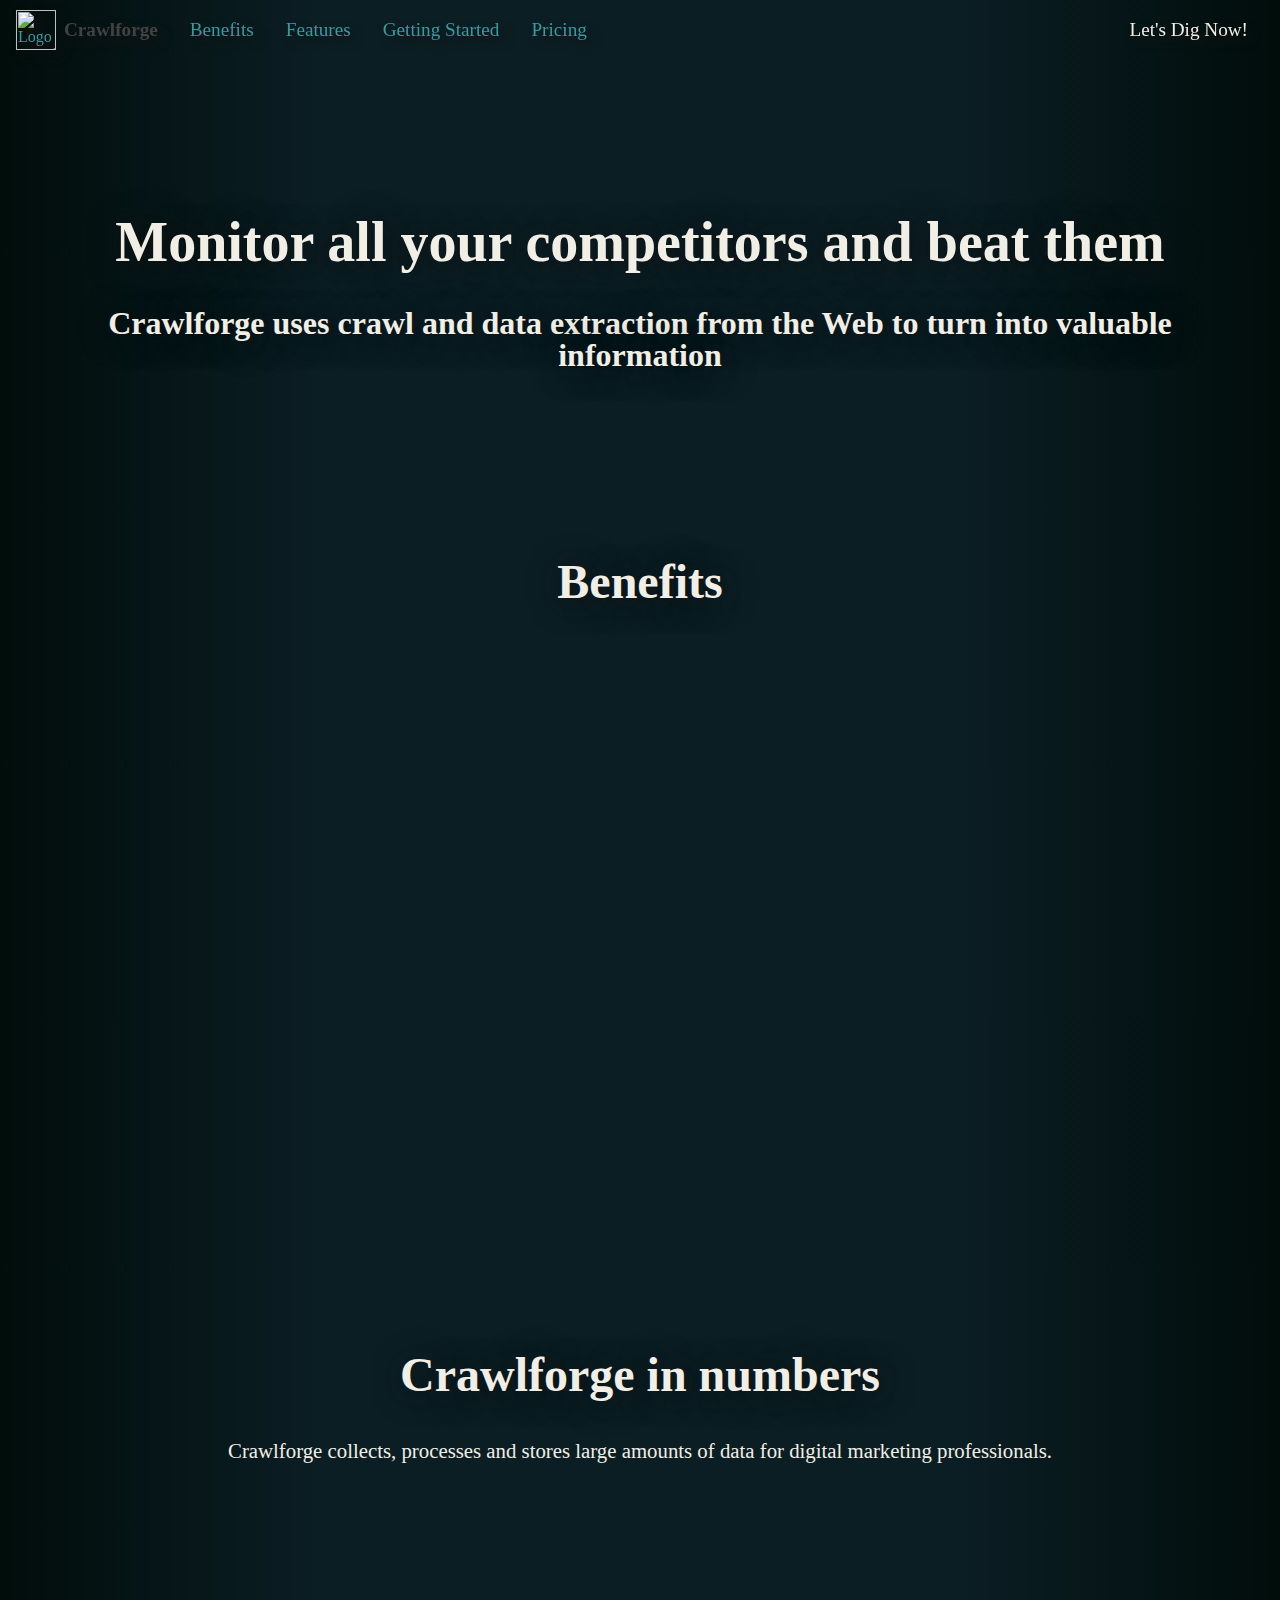
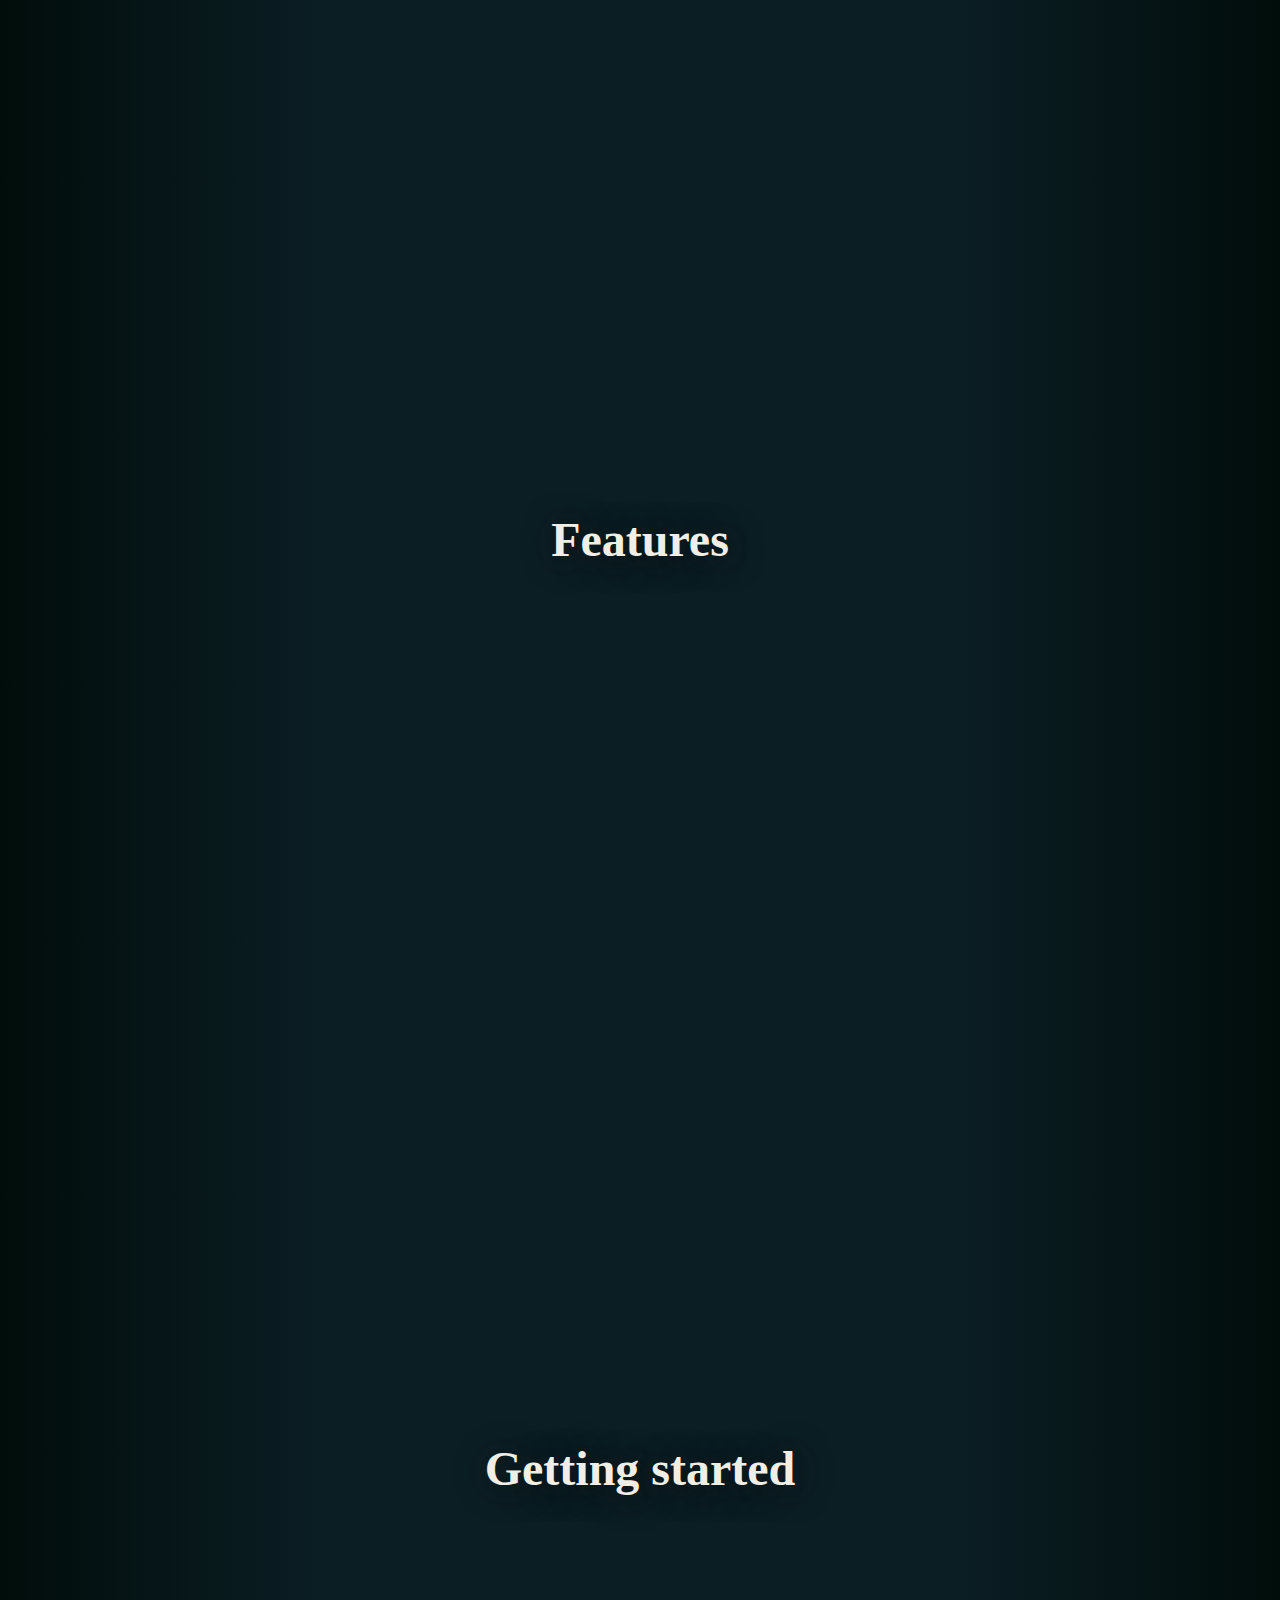
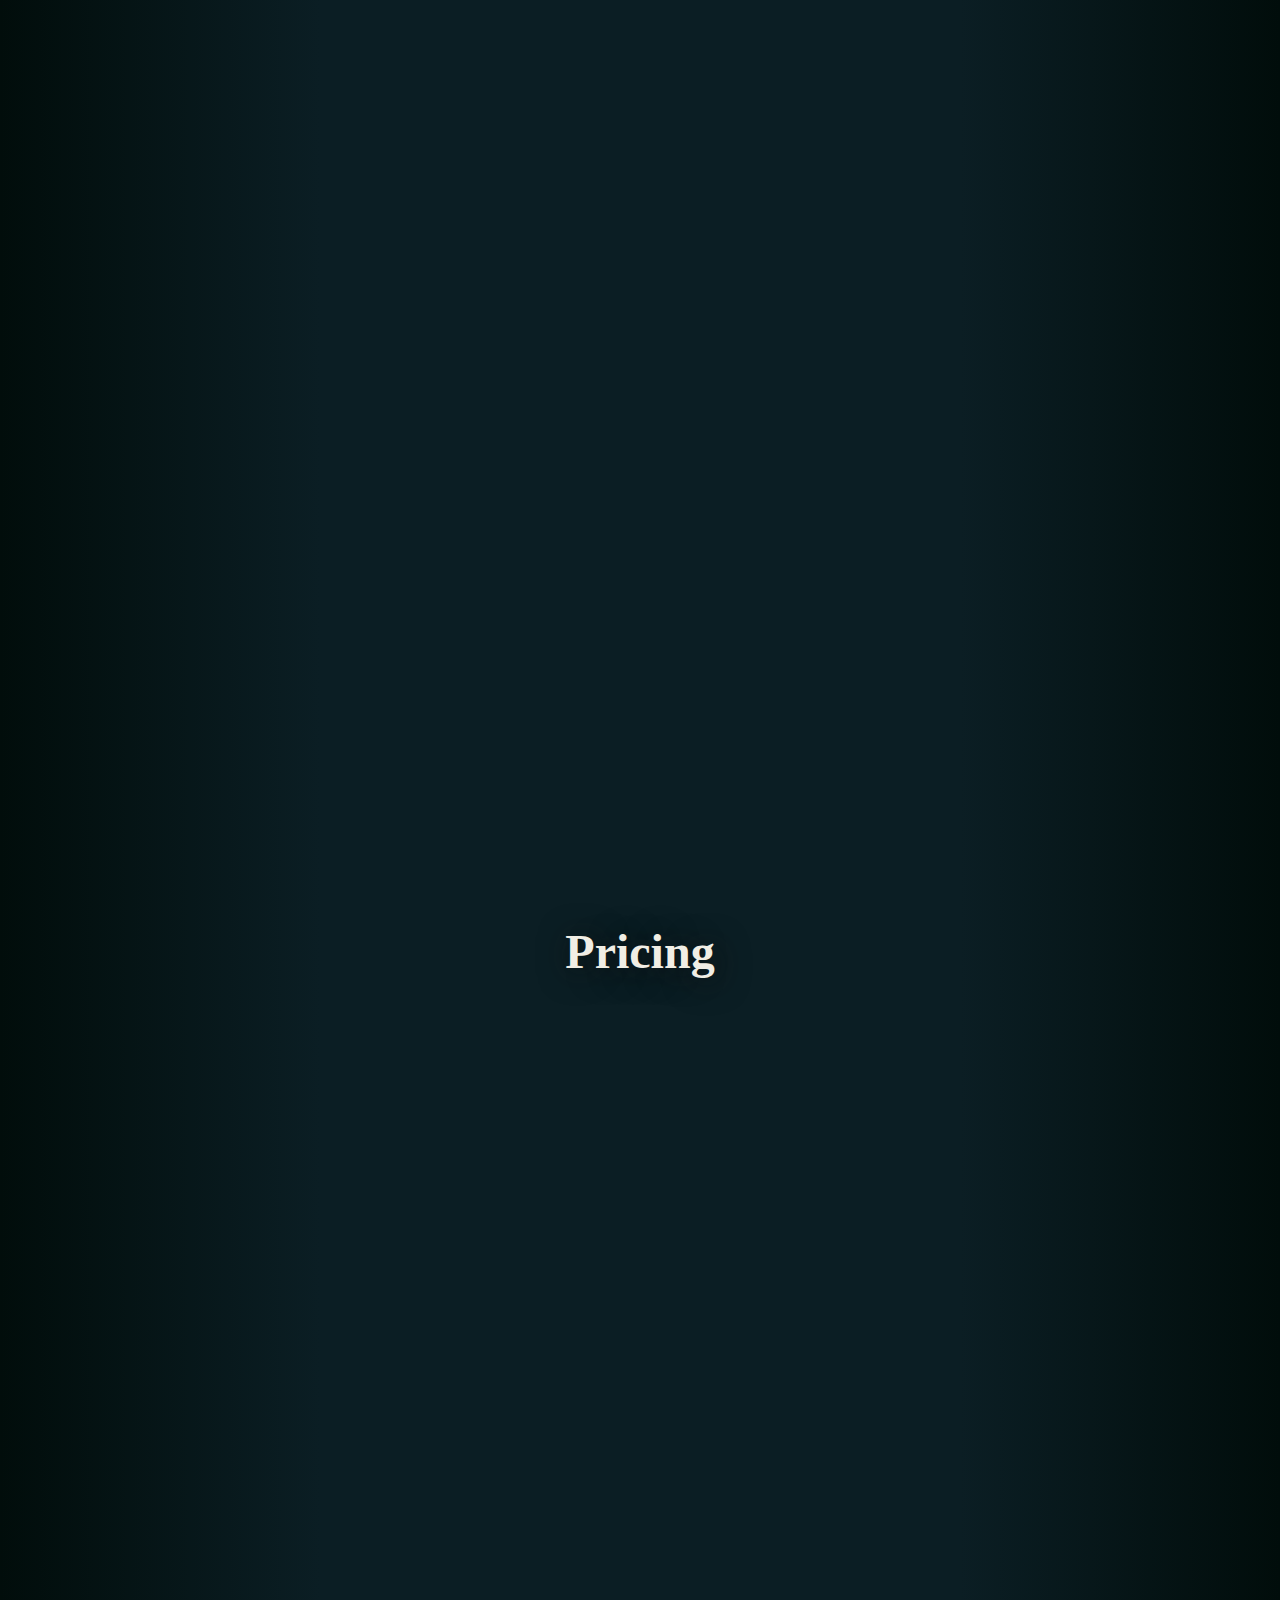
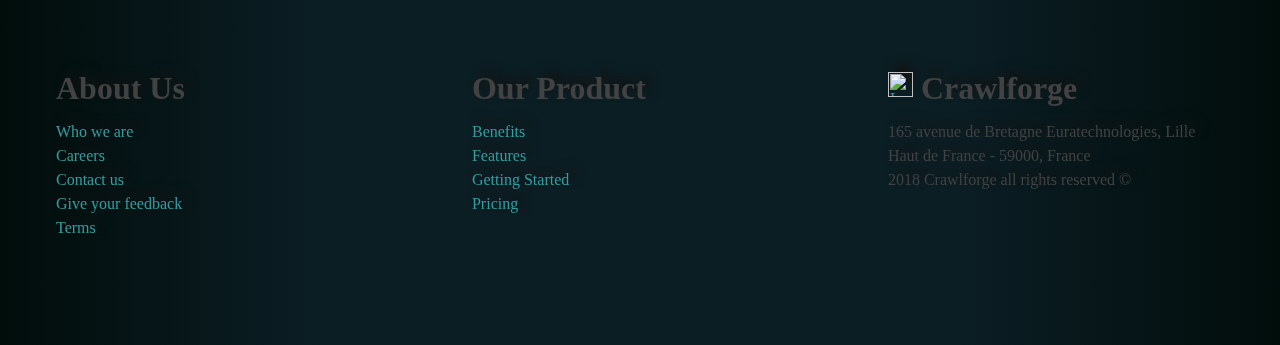
==== index.html @ fc3efccc "feat: numbers" ====
<html lang="en">

<head>
    <title>Crawlforge</title>
    <link rel="stylesheet" href="https://cdnjs.cloudflare.com/ajax/libs/normalize/7.0.0/normalize.min.css">
    <link rel="stylesheet" href="/main.css">
    <link rel="shortcut icon" type="image/x-icon" href="">
    <meta name="viewport" content="initial-scale=1.0, width=device-width">
    <link rel="shortcut icon" type="image/x-icon" href="/images/favicon.ico">
    <link rel="stylesheet" href="https://athenawebassetsprod.azureedge.net/675c36285f16cd90f41699dd7fed9160/css/font-latin.css">
</head>

<body>
    <div class="navbar">
        <div class="navbar-content">
            <a class="navbar-element" href="/">
                <img class="icon" src="/images/logo.svg" alt="Logo Crawlforge">
            </a>
            <a class="navbar-element company" href="/">Crawlforge</a>
            <a class="navbar-element link" href="#benefits">Benefits</a>
            <a class="navbar-element link" href="#features">Features</a>
            <a class="navbar-element link" href="#getting-started">Getting Started</a>
            <a class="navbar-element link" href="#pricing">Pricing</a>
            <a class="navbar-element navbar-right button" href="/">
                Let's Dig Now!
            </a>
        </div>
    </div>

    <div class="header">
        <div class="content align-center">
            <h1>Monitor all your competitors and beat them</h1>
            <h3>Crawlforge uses crawl and data extraction from the Web to turn into valuable information</h3>
        </div>
    </div>

    <div class="background">
        <div id="benefits" class="separation1"></div>
        <div class="content align-center">
            <h2>Benefits</h2>
        </div>
        <div class="grid">
            <div class="column">
                <div class="note note1">
                    <div class="align-center">
                        <img class="icon" src="/images/tools.svg" alt="tools">
                        <div class="section">
                            <h3>Extract important data</h3>
                        </div>
                    </div>
                    <div class="separation"></div>
                    <p>
                        Get stocks, prices, promotions, number of photos per item, number of characters of a product sheets, customer reviews...
                        Our technology and infrastructure allow us to visit the largest marketplaces and the biggest ecommerce
                        sites.
                    </p>
                </div>
            </div>
            <div class="column">
                <div class="note note2">
                    <div class="section align-center">
                        <img class="icon" src="/images/cart.svg" alt="cart">
                        <h3>Monitor day after day</h3>
                    </div>
                    <div class="separation"></div>
                    <p>
                        You can monitor multiple sites of your competitors at once and get all the valuables parameters day after day. We send you
                        a weekly report. We can set up a custom dashboard so that you can visualize the information efficiently
                        and alerts.
                    </p>
                </div>
            </div>
            <div class="column">
                <div class="note note3">
                    <div class="align-center">
                        <img class="icon" src="/images/gems.svg" alt="gems">
                        <div class="section">
                            <h3>Beat your competitors</h3>
                        </div>
                    </div>
                    <div class="separation"></div>
                    <p>
                        Discover the products that are currently selling in your market. Thanks to Crawlforge you analyze the digital strategy of
                        your competitors and are able to make the best decisions for your business.
                    </p>
                </div>
            </div>
        </div>
    </div>

    <div class="background">
        <div id="getting-started" class="separation1"></div>
        <div class="content align-center">
            <h2>Crawlforge in numbers</h2>
            <p>Crawlforge collects, processes and stores large amounts of data for digital marketing professionals.</p>
        </div>
        <div class="content">
            <div class="note big-note2">
                <div class="separation"></div>
                <div class="big-note">
                    <div class="section">
                        <div class="grid">
                            <div class="column">
                                <div class="content">
                                    <h3>Every day we crawl</h3>
                                    <p>20 million web pages</p>
                                </div>
                            </div>
                            <div class="column">
                                <div class="content">
                                    <h3>Our index size</h3>
                                    <p>6 billion known links</p>
                                    <p>20 thausand root domains</p>
                                    <p>2 billion known URLs</p>
                                </div>
                            </div>
                            <div class="column">
                                <div class="content">
                                    <h3>Powered by</h3>
                                    <p>600 tetabytes of storage</p>
                                    <p>4 000 CPU cores</p>
                                </div>
                            </div>
                        </div>
                    </div>
                </div>
                <div class="separation"></div>
            </div>
        </div>
    </div>

    <div class="background background2">
        <div id="features" class="separation1"></div>
        <div class="content align-center">
            <h2>Features</h2>
        </div>
        <div class="content">
            <div class="note big-note1">
                <div class="separation"></div>
                <div class="big-note">
                    <div class="section">
                        <h3>Crawling automation</h3>
                        <p>
                            m non oderit? Cum duobus ducibus de imperio in Italia est decertatum, Pyrrho et Hannibale; ab altero propter probitatem eius
                            non nimis alienos animos habemus, alterum propter crudelitatem semper haec civitas oderit.
                        </p>
                    </div>
                    <div class="section">
                        <h3>Marketplaces and major e-commerce sites</h3>
                        <p>
                            m non oderit? Cum duobus ducibus de imperio in Italia est decertatum, Pyrrho et Hannibale; ab altero propter probitatem eius
                            non nimis alienos animos habemus, alterum propter crudelitatem semper haec civitas oderit.
                        </p>
                    </div>
                    <div class="section">
                        <h3>Weekly report with all daily changes</h3>
                        <p>
                            m non oderit? Cum duobus ducibus de imperio in Italia est decertatum, Pyrrho et Hannibale; ab altero propter probitatem eius
                            non nimis alienos animos habemus, alterum propter crudelitatem semper haec civitas oderit.
                        </p>
                    </div>
                </div>
                <div class="separation"></div>
            </div>
        </div>
    </div>

    <div class="background">
        <div id="getting-started" class="separation1"></div>
        <div class="content align-center">
            <h2>Getting started</h2>
        </div>
        <div class="content">
            <div class="note big-note2">
                <div class="separation"></div>
                <div class="big-note">
                    <div class="section">
                        <h3>1. Give us the websites you want to monitor</h3>
                        <p>
                            m non oderit? Cum duobus ducibus de imperio in Italia est decertatum, Pyrrho et Hannibale; ab altero propter probitatem eius
                            non nimis alienos animos habemus, alterum propter crudelitatem semper haec civitas oderit.
                        </p>
                    </div>
                    <div class="section">
                        <h3>2. We start the setting-up and extract the data</h3>
                        <p>
                            m non oderit? Cum duobus ducibus de imperio in Italia est decertatum, Pyrrho et Hannibale; ab altero propter probitatem eius
                            non nimis alienos animos habemus, alterum propter crudelitatem semper haec civitas oderit.
                        </p>
                    </div>
                    <div class="section">
                        <h3>3. Get the insights and the changes day by day</h3>
                        <p>
                            m non oderit? Cum duobus ducibus de imperio in Italia est decertatum, Pyrrho et Hannibale; ab altero propter probitatem eius
                            non nimis alienos animos habemus, alterum propter crudelitatem semper haec civitas oderit.
                        </p>
                    </div>
                    <div class="section">
                        <h3>4. Beat your competitors</h3>
                        <p>
                            m non oderit? Cum duobus ducibus de imperio in Italia est decertatum, Pyrrho et Hannibale; ab altero propter probitatem eius
                            non nimis alienos animos habemus, alterum propter crudelitatem semper haec civitas oderit.
                        </p>
                    </div>
                </div>
                <div class="separation"></div>
            </div>
        </div>
    </div>

    <div class="background background1">
        <div id="pricing" class="separation1"></div>
        <div class="content align-center">
            <h2>Pricing</h2>
        </div>
        <div class="content">
            <div class="note big-note3">
                <div class="separation"></div>
                <div class="big-note">
                    <div class="align-center">
                        <h3>Start at 500€ / month</h3>
                    </div>
                    <p>
                        m non oderit? Cum duobus ducibus de imperio in Italia est decertatum, Pyrrho et Hannibale; ab altero propter probitatem eius
                        non nimis alienos animos habemus, alterum propter crudelitatem semper haec civitas oderit.
                    </p>
                    <div class="align-center">
                        <a class="button">
                            <img class="icon" src="/images/horn.svg" alt="horn"> Contact us for a quote
                        </a>
                        <br></br>
                    </div>
                </div>
                <div class="separation"></div>
            </div>
        </div>
    </div>

    <div class="footer">
        <div class="separation"></div>
        <div class="footer-content grid">
            <div class="column">
                <ul>
                    <h3>About Us</h3>
                    <li>
                        <a class="link" href="/culture">Who we are</a>
                    </li>
                    <li>
                        <a class="link" href="/">Careers</a>
                    </li>
                    <li>
                        <a class="link" href="mailto:">Contact us</a>
                    </li>
                    <li>
                        <a class="link" href="/">Give your feedback</a>
                    </li>
                    <li>
                        <a class="link" href="/terms">Terms</a>
                    </li>
                </ul>
            </div>
            <div class="column">
                <ul>
                    <h3>Our Product</h3>
                    <li>
                        <a class="link" href="#benefits">Benefits</a>
                    </li>
                    <li>
                        <a class="link" href="#features">Features</a>
                    </li>
                    <li>
                        <a class="link" href="#getting-started">Getting Started</a>
                    </li>
                    <li>
                        <a class="link" href="#pricing">Pricing</a>
                    </li>
                </ul>
            </div>
            <div class="column">
                <ul>
                    <a class="display-flex" href="/">
                        <img class="icon" src="/images/logo.svg" alt="Logo Crawlforge">
                        <h3>Crawlforge</h3>
                    </a>
                    <li>
                        165 avenue de Bretagne Euratechnologies, Lille
                    </li>
                    <li>
                        Haut de France - 59000, France
                    </li>
                    <li>
                        2018 Crawlforge all rights reserved ©
                    </li>
                </ul>
            </div>
        </div>
        <div class="separation"></div>
    </div>
</body>

</html>
---- main.css ----
body {
    z-index: 0;
    padding: 0;
    margin: 0;
    width: 100%;
    background: #0b1e24 linear-gradient(90deg,#010d0b 0,#0b1e24 25%,#0b1e24 75%,#010d0b) repeat-y;
    color: #f1eee5;
}

h1 {
    font-weight: 900;
    font-size: 3.5rem;
    line-height: 3.5rem;
    text-shadow: 0.2rem 0.2rem 2rem #111;
}

h2 {
    font-weight: 800;
    font-size: 3rem;
    line-height: 3rem;
    text-shadow: 0.2rem 0.2rem 2rem #111;
}

h3 {
    font-weight: 700;
    font-size: 2rem;
    line-height: 2rem;
    margin: 0;
}

p {
    font-weight: 500;
    font-size: 1.3rem;
    line-height: 1.5rem;
}


a {
    color: #349da1;
    text-decoration: none;
    cursor: pointer;
    opacity: 1;
}

.link:focus,
.link:hover,
.link:active {
    text-decoration: underline;
    opacity: 0.6;
}

.icon {
    height: 60px;
    margin: 1rem auto;
    width: auto;
    vertical-align: middle;
}

.icon:focus,
.icon:hover,
.icon:active {
    opacity: 1;
    filter: drop-shadow(0.4rem 0.4rem 0.3rem #424242);
}

.align-center {
    text-align: center;
}

.display-flex {
    display: flex;
}


/* <--------------- Button ---------------> */
.button {
    text-align: center;
    padding: 0.5rem 1rem;
    color: #f1eee5;
    font-size: 1.2rem;
    background: url(/images/button.svg);
    background-size: 100% 100%;
}

.button:focus,
.button:hover,
.button:active {
    text-decoration: none;
    opacity: 0.6;
}


/* <--------------- Navbar ---------------> */
.navbar {
    position: fixed;
    top: 0;
    left: 0;
    right: 0;
    width: 100%;
    z-index: 100;
    background: url(/images/navbar.svg) repeat-x -1rem 0px/auto 100%;
    filter: drop-shadow(0.4rem 0.4rem 0.3rem #111);
}

.navbar .icon {
    height: 40px;
    margin: 5px auto;
}

.navbar-content {
    max-width: 1440px;
    margin: auto;
    padding: 0 1rem;
    display: flex;
    height: 60px;
}

.navbar-element {
    margin: auto 0;
}

.company {
    color: #424242;
    font-weight: 700;
    margin: 19px 0;
    padding: 0 0 0 0.5rem;
    font-size: 1.2rem;
}

.company:focus,
.company:hover,
.company:active {
    text-decoration: underline;
}

.navbar .link {
    margin: 19px 0;
    padding: 0 0 0 2rem;
    font-size: 1.2rem;
}

.navbar-right {
    margin: 11px 0 11px auto;
}

@media (max-width: 750px) {
    .navbar .link {
        display: none;
    }
}


/* <--------------- Content ---------------> */
.header {
    margin: 50px auto 0;
    padding: 110px 0 100px;
    background: url(/images/banner.svg);
    background-size: auto 100%;
    text-shadow: 0.2rem 0.2rem 2rem #111;
}

.background {
    margin: 0 auto;
    padding: 100px 0;
}

.background1 {
    background: url(/images/wood.svg);
    background-size: auto 100%;    
}

.background2 {
    background: url(/images/gears.svg);
    background-size: auto 100%;    
}

.background3 {
    background: url(/images/marble.svg);
    background-size: auto 100%;    
}

.content {
    margin: 0 auto;
    padding: 1rem;
    max-width: 70rem;
}

.section {
    padding: 1rem 0;
}


/* <--------------- Notes ---------------> */
.note {
    margin: 1rem;
    padding: 2rem 1rem 1rem;
    color: #424242;
    background-color: #f1eee5;
    mask-size: 100% 100%;
}

.note .note {
    background-color: transparent;
}

.note:focus,
.note:hover,
.note:active {
    background-color: #fff;
}

.note:focus .icon,
.note:hover .icon,
.note:active .icon {
    filter: drop-shadow(0.4rem 0.4rem 0.3rem #424242);
}

.note:focus .separation,
.note:hover .separation,
.note:active .separation {
    background-color: #349da1;
}

.note1 {
    -webkit-mask-image: url(/images/note1.svg);
    mask-image: url(/images/note1.svg);
}

.note2 {
    -webkit-mask-image: url(/images/note2.svg);
    mask-image: url(/images/note2.svg);
}

.note3 {
    -webkit-mask-image: url(/images/note3.svg);
    mask-image: url(/images/note3.svg);
}

.big-note1 {
    -webkit-mask-image: url(/images/big-note1.svg);
    mask-image: url(/images/big-note1.svg);
}

.big-note2 {
    -webkit-mask-image: url(/images/big-note2.svg);
    mask-image: url(/images/big-note2.svg);
}

.big-note3 {
    -webkit-mask-image: url(/images/big-note3.svg);
    mask-image: url(/images/big-note3.svg);
}

.note-title .icon {
    margin: 5px 10px 5px 0;
}

.content .note {
    margin: 0;
}

.separation {
    -webkit-mask-image: url(/images/pattern1.svg);
    mask-image: url(/images/pattern1.svg);
    background-color: #424242;
    height: 25px;
    width: 100%;
    margin: 1rem 0;
}

.separation1 {
    background: url(/images/separation1.svg) repeat-x 0 0/auto 100%;
    width: 100%;
    height: 30px;
    margin-top: -115px;
}

.big-note {
    margin: 1rem auto 0;
    max-width: 60rem;
}

.big-note .button {
    padding: 1.5rem;
}


/* <--------------- Grid ---------------> */
.grid {
    margin: 0 auto;
    max-width: 71rem;
    font-size: 0;
}

.column {
    display: inline-block;
    width: 33.33%;
    overflow: hidden;
    font-size: 1rem;
    vertical-align: text-top;
}

@media (max-width: 900px) { 
    .column {
        width: 100%;
    }
}


/* <--------------- Footer ---------------> */
.footer {
    width: 100%;
    background: url(/images/footer.svg) repeat-x -1rem 0px/auto 100%;
    color: #424242;
    padding: 2rem 0 1rem;
    margin-top: -15px;
    filter: drop-shadow(0.4rem -0.4rem 0.3rem #111);
}

.footer .separation {
    background-color: #424242;
}

.footer h3 {
    color: #424242;
    margin: 0 0 1rem 0;
}

.footer a h3:hover {
    text-decoration: underline;
}

.footer ul {
    margin: 1.5rem 1rem 1rem 0;
}

.footer li {
    list-style-type: none;
    line-height: 1.5rem;
}

.footer img {
    height: 25px;
    margin: 0 0.5rem 0 0;
}

.footer-content {
    max-width: 90rem;
    margin: 0 auto;
    padding: 1rem;
}
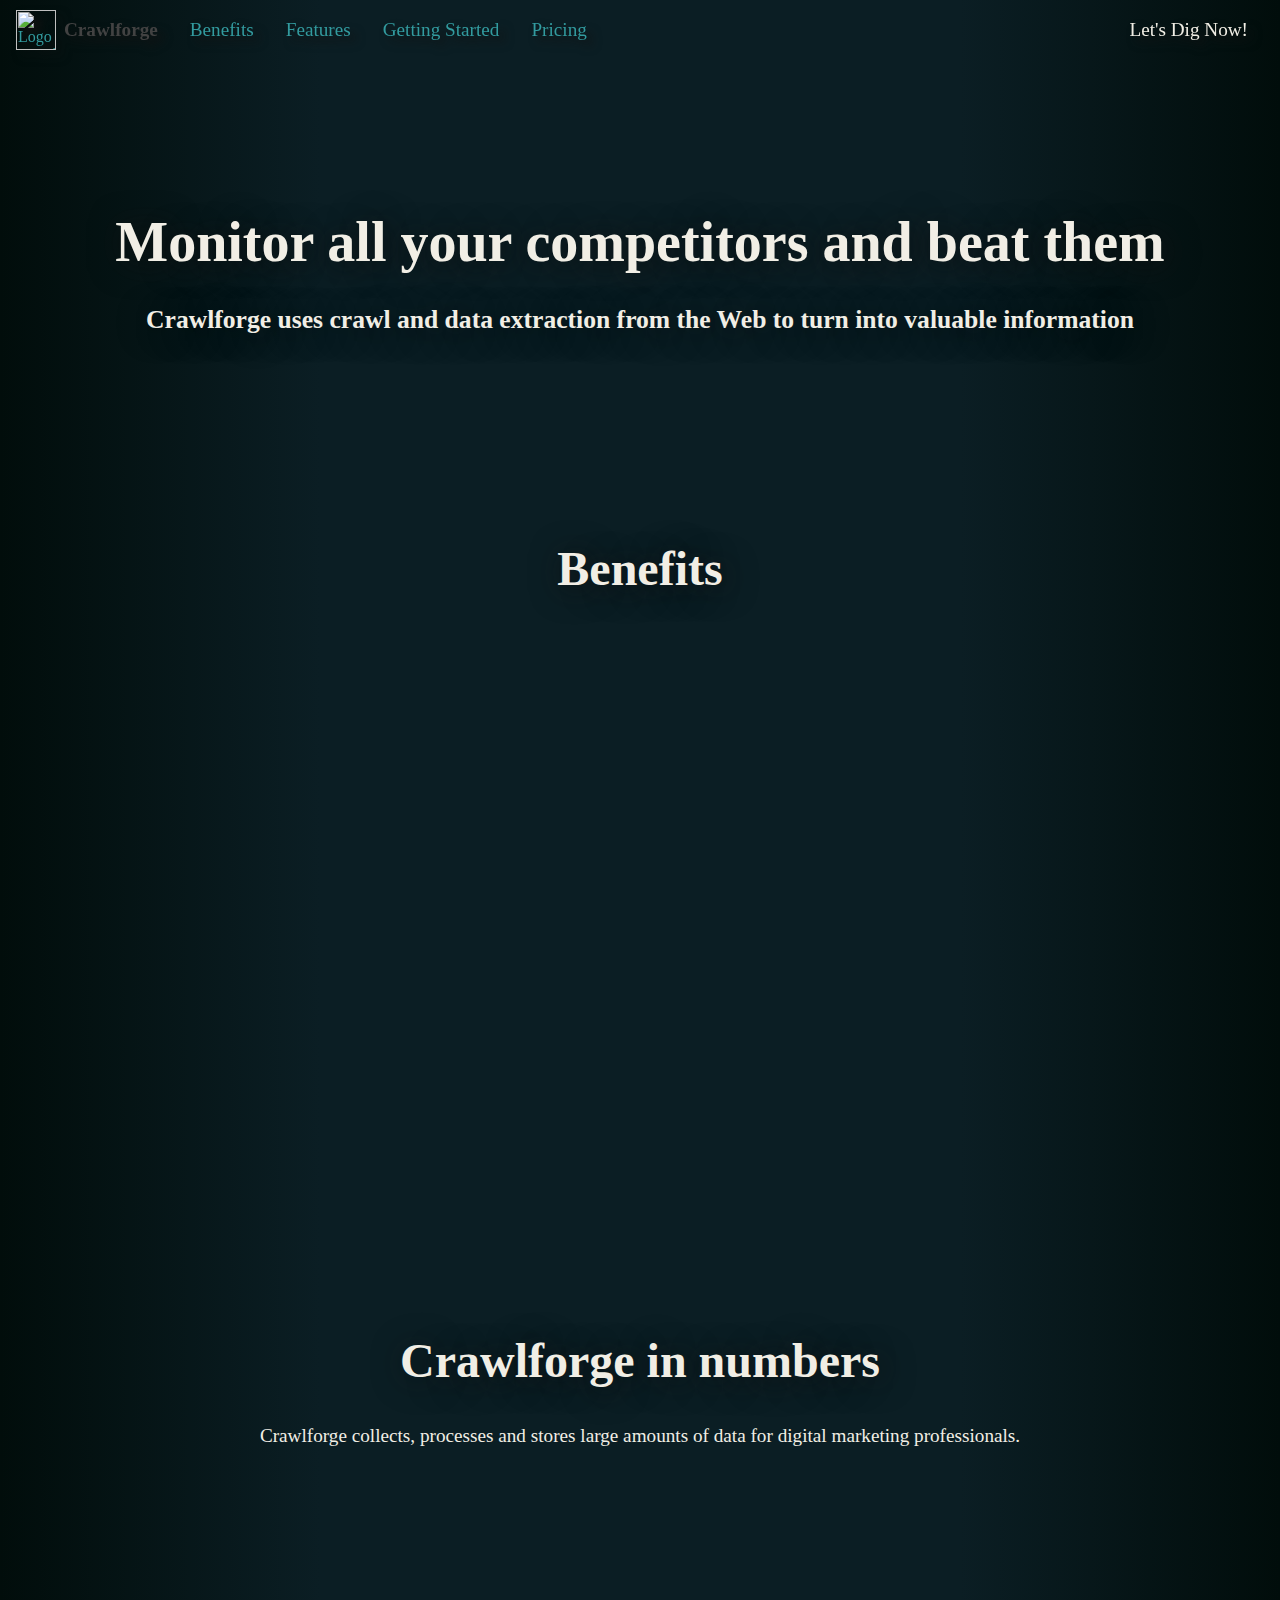
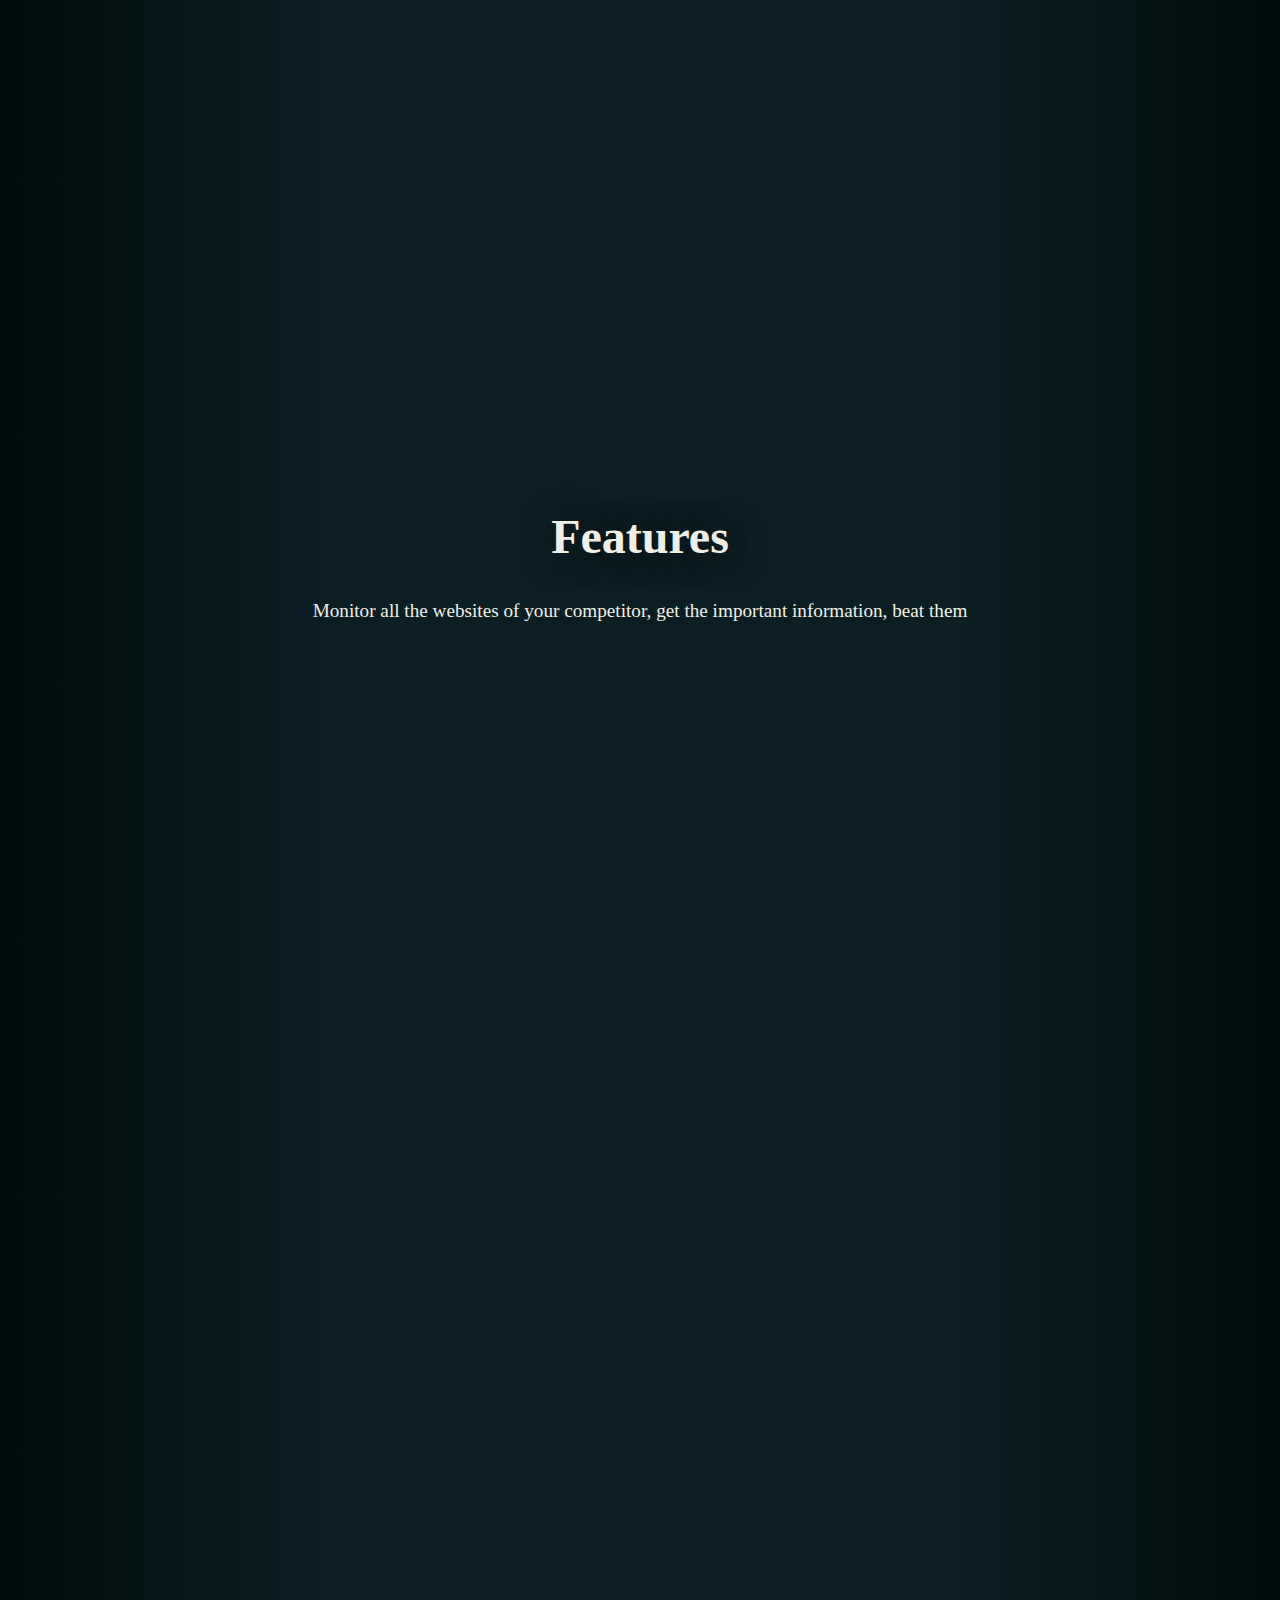
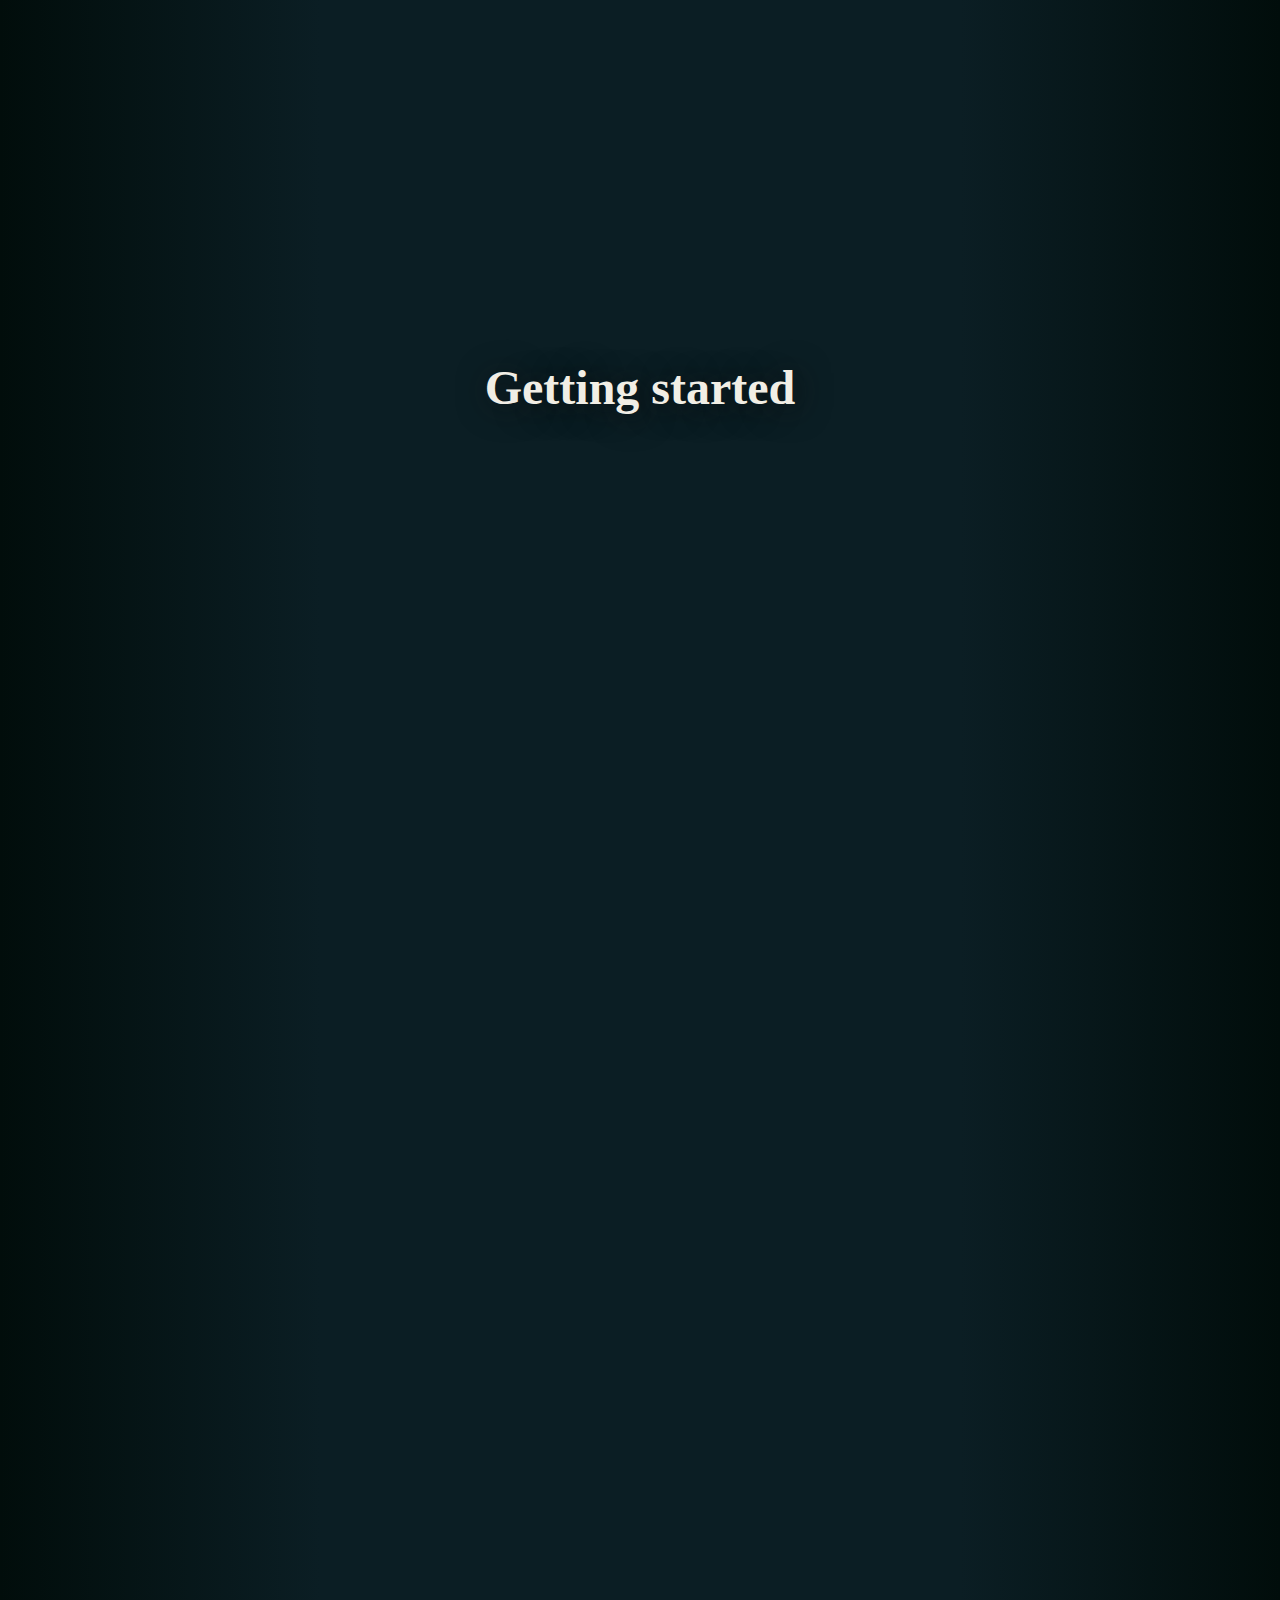
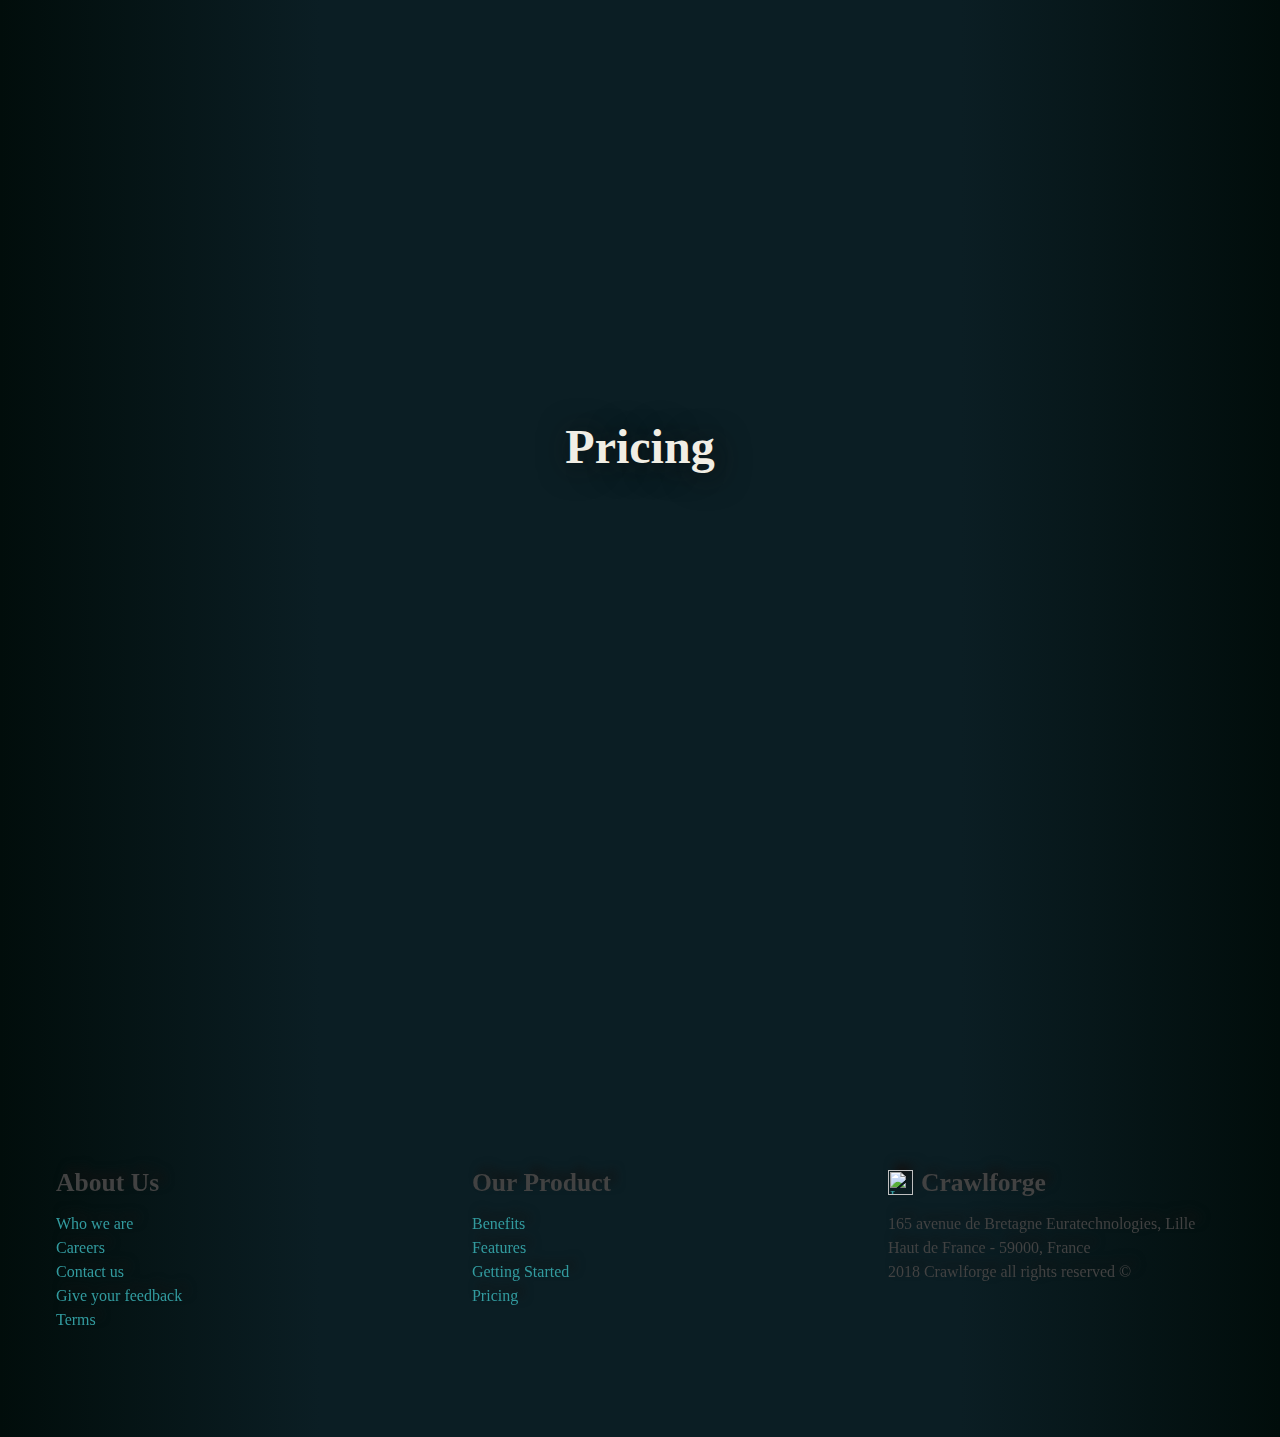
==== commit 55ac9507: "feat: features" ====
--- a/index.html
+++ b/index.html
@@ -42,11 +42,9 @@
         <div class="grid">
             <div class="column">
                 <div class="note note1">
-                    <div class="align-center">
+                    <div class="section align-center">
                         <img class="icon" src="/images/tools.svg" alt="tools">
-                        <div class="section">
-                            <h3>Extract important data</h3>
-                        </div>
+                        <h3>Extract important data</h3>
                     </div>
                     <div class="separation"></div>
                     <p>
@@ -72,11 +70,9 @@
             </div>
             <div class="column">
                 <div class="note note3">
-                    <div class="align-center">
+                    <div class="section align-center">
                         <img class="icon" src="/images/gems.svg" alt="gems">
-                        <div class="section">
-                            <h3>Beat your competitors</h3>
-                        </div>
+                        <h3>Beat your competitors</h3>
                     </div>
                     <div class="separation"></div>
                     <p>
@@ -97,29 +93,27 @@
         <div class="content">
             <div class="note big-note2">
                 <div class="separation"></div>
-                <div class="big-note">
-                    <div class="section">
-                        <div class="grid">
-                            <div class="column">
-                                <div class="content">
-                                    <h3>Every day we crawl</h3>
-                                    <p>20 million web pages</p>
-                                </div>
-                            </div>
-                            <div class="column">
-                                <div class="content">
-                                    <h3>Our index size</h3>
-                                    <p>6 billion known links</p>
-                                    <p>20 thausand root domains</p>
-                                    <p>2 billion known URLs</p>
-                                </div>
-                            </div>
-                            <div class="column">
-                                <div class="content">
-                                    <h3>Powered by</h3>
-                                    <p>600 tetabytes of storage</p>
-                                    <p>4 000 CPU cores</p>
-                                </div>
+                <div class="section">
+                    <div class="grid">
+                        <div class="column">
+                            <div class="content">
+                                <h3>Every day we crawl</h3>
+                                <p>20 million web pages</p>
+                            </div>
+                        </div>
+                        <div class="column">
+                            <div class="content">
+                                <h3>Our index size</h3>
+                                <p>6 billion known links</p>
+                                <p>20 thausand root domains</p>
+                                <p>2 billion known URLs</p>
+                            </div>
+                        </div>
+                        <div class="column">
+                            <div class="content">
+                                <h3>Powered by</h3>
+                                <p>600 tetabytes of storage</p>
+                                <p>4 000 CPU cores</p>
                             </div>
                         </div>
                     </div>
@@ -133,31 +127,97 @@
         <div id="features" class="separation1"></div>
         <div class="content align-center">
             <h2>Features</h2>
+            <p>Monitor all the websites of your competitor, get the important information, beat them</p>
         </div>
         <div class="content">
             <div class="note big-note1">
                 <div class="separation"></div>
-                <div class="big-note">
-                    <div class="section">
-                        <h3>Crawling automation</h3>
-                        <p>
-                            m non oderit? Cum duobus ducibus de imperio in Italia est decertatum, Pyrrho et Hannibale; ab altero propter probitatem eius
-                            non nimis alienos animos habemus, alterum propter crudelitatem semper haec civitas oderit.
-                        </p>
-                    </div>
-                    <div class="section">
-                        <h3>Marketplaces and major e-commerce sites</h3>
-                        <p>
-                            m non oderit? Cum duobus ducibus de imperio in Italia est decertatum, Pyrrho et Hannibale; ab altero propter probitatem eius
-                            non nimis alienos animos habemus, alterum propter crudelitatem semper haec civitas oderit.
-                        </p>
-                    </div>
-                    <div class="section">
-                        <h3>Weekly report with all daily changes</h3>
-                        <p>
-                            m non oderit? Cum duobus ducibus de imperio in Italia est decertatum, Pyrrho et Hannibale; ab altero propter probitatem eius
-                            non nimis alienos animos habemus, alterum propter crudelitatem semper haec civitas oderit.
-                        </p>
+                <div class="section">
+                    <div class="grid">
+                        <div class="column">
+                            <div class="content">
+                                <div class=" align-center">
+                                    <img class="icon" src="/images/map.svg" alt="map">
+                                    <h3>Track items</h3>
+                                </div>
+                                <p>We track all the available indicators for you: prices, stocks, promotions, consumer reviews,
+                                    new products ...</p>
+                            </div>
+                        </div>
+                        <div class="column">
+                            <div class="content">
+                                <div class=" align-center">
+                                    <img class="icon" src="/images/map.svg" alt="map">
+                                    <h3>Day by day histories</h3>
+                                </div>
+                                <p>Monitor multiple sites of your competitors at once. Get all the important information day
+                                    after day</p>
+                            </div>
+                        </div>
+                        <div class="column">
+                            <div class="content">
+                                <div class=" align-center">
+                                    <img class="icon" src="/images/map.svg" alt="map">
+                                    <h3>Marketplaces and big websites</h3>
+                                </div>
+                                <p>We are able to get all products information on each reseller in major marketplaces like Amazon</p>
+                            </div>
+                        </div>
+                        <div class="column">
+                            <div class="content">
+                                <div class=" align-center">
+                                    <img class="icon" src="/images/map.svg" alt="map">
+                                    <h3>CMS</h3>
+                                </div>
+                                <p>We are able to track structured data according to different standards like Prestashop, Magento
+                                    and Woocommerce websites</p>
+                            </div>
+                        </div>
+                        <div class="column">
+                            <div class="content">
+                                <div class=" align-center">
+                                    <img class="icon" src="/images/map.svg" alt="map">
+                                    <h3>Automated reporting</h3>
+                                </div>
+                                <p>20 million web pages</p>
+                            </div>
+                        </div>
+                        <div class="column">
+                            <div class="content">
+                                <div class=" align-center">
+                                    <img class="icon" src="/images/map.svg" alt="map">
+                                    <h3>Customizables alerts</h3>
+                                </div>
+                                <p>20 million web pages</p>
+                            </div>
+                        </div>
+                        <div class="column">
+                            <div class="content">
+                                <div class=" align-center">
+                                    <img class="icon" src="/images/map.svg" alt="map">
+                                    <h3>Dashboard</h3>
+                                </div>
+                                <p>If necessary, we can configure a customizable dashboard to meet your needs</p>
+                            </div>
+                        </div>
+                        <div class="column">
+                            <div class="content">
+                                <div class=" align-center">
+                                    <img class="icon" src="/images/map.svg" alt="map">
+                                    <h3>Excel, json and csv export</h3>
+                                </div>
+                                <p>20 million web pages</p>
+                            </div>
+                        </div>
+                        <div class="column">
+                            <div class="content">
+                                <div class=" align-center">
+                                    <img class="icon" src="/images/map.svg" alt="map">
+                                    <h3>API</h3>
+                                </div>
+                                <p>20 million web pages</p>
+                            </div>
+                        </div>
                     </div>
                 </div>
                 <div class="separation"></div>
@@ -173,35 +233,52 @@
         <div class="content">
             <div class="note big-note2">
                 <div class="separation"></div>
-                <div class="big-note">
-                    <div class="section">
-                        <h3>1. Give us the websites you want to monitor</h3>
-                        <p>
-                            m non oderit? Cum duobus ducibus de imperio in Italia est decertatum, Pyrrho et Hannibale; ab altero propter probitatem eius
-                            non nimis alienos animos habemus, alterum propter crudelitatem semper haec civitas oderit.
-                        </p>
-                    </div>
-                    <div class="section">
-                        <h3>2. We start the setting-up and extract the data</h3>
-                        <p>
-                            m non oderit? Cum duobus ducibus de imperio in Italia est decertatum, Pyrrho et Hannibale; ab altero propter probitatem eius
-                            non nimis alienos animos habemus, alterum propter crudelitatem semper haec civitas oderit.
-                        </p>
-                    </div>
-                    <div class="section">
-                        <h3>3. Get the insights and the changes day by day</h3>
-                        <p>
-                            m non oderit? Cum duobus ducibus de imperio in Italia est decertatum, Pyrrho et Hannibale; ab altero propter probitatem eius
-                            non nimis alienos animos habemus, alterum propter crudelitatem semper haec civitas oderit.
-                        </p>
-                    </div>
-                    <div class="section">
-                        <h3>4. Beat your competitors</h3>
-                        <p>
-                            m non oderit? Cum duobus ducibus de imperio in Italia est decertatum, Pyrrho et Hannibale; ab altero propter probitatem eius
-                            non nimis alienos animos habemus, alterum propter crudelitatem semper haec civitas oderit.
-                        </p>
-                    </div>
+                <div class="section">
+                    <div class=" align-center">
+                        <img class="icon" src="/images/map.svg" alt="map">
+                    </div>
+                    <h3>1. Give us the websites you want to monitor</h3>
+                    <p>
+                        Give us the web addresses of the sites you want to follow. You can offer us several sites. Specify in your message what are
+                        the important criteria for you (customer reviews, changes in stocks, prices, lifetime of an ad ...).
+                        We will then study your request and we will contact you to establish a suitable quote.
+                    </p>
+                    <p>Our pricing start from 500 € per month for a site. Our quotes are defined according to several criteria
+                        such as the duration of the setup phase, the number of requests, the number of items or the periodicity
+                        of the crawl.</p>
+                </div>
+                <div class="section">
+                    <div class=" align-center">
+                        <img class="icon" src="/images/rails.svg" alt="rails">
+                    </div>
+                    <h3>2. We configure our crawler and extract data</h3>
+                    <p>
+                        Once we have defined your need together, we begin the setup phase. During this time, we begin to personalize the exploration
+                        of the websites and extraction of all the important data for you. Depending on your needs, the extracted
+                        data can be viewed on a personal dashboard or simply emailed in json or csv format.
+                    </p>
+                </div>
+                <div class="section">
+                    <div class=" align-center">
+                        <img class="icon" src="/images/lantern.svg" alt="lantern">
+                    </div>
+                    <h3>3. Get the insights and the changes day by day</h3>
+                    <p>
+                        Once the setup phase is over, we define the periodicity of the crawler in order to not miss any change on the items you want
+                        to follow (prices, stocks, new products ...). We can also set up alerts on important changes.
+                    </p>
+                </div>
+                <div class="section">
+                    <div class=" align-center">
+                        <img class="icon" src="/images/hammer.svg" alt="hammer">
+                    </div>
+                    <h3>4. Beat your competitors</h3>
+                    <p>
+                        And now ? You have the useful data of your competitors: the most ordered products, the most viewed ads, the latest promotions
+                        ... All customizable by categories, dates, geographical region ... Thanks to our competitive intelligence
+                        you will better understand the strategy your competitors and can react quickly and efficiently by
+                        adjusting your product strategy and offers.
+                    </p>
                 </div>
                 <div class="separation"></div>
             </div>
@@ -216,20 +293,18 @@
         <div class="content">
             <div class="note big-note3">
                 <div class="separation"></div>
-                <div class="big-note">
-                    <div class="align-center">
-                        <h3>Start at 500€ / month</h3>
-                    </div>
-                    <p>
-                        m non oderit? Cum duobus ducibus de imperio in Italia est decertatum, Pyrrho et Hannibale; ab altero propter probitatem eius
-                        non nimis alienos animos habemus, alterum propter crudelitatem semper haec civitas oderit.
-                    </p>
-                    <div class="align-center">
-                        <a class="button">
-                            <img class="icon" src="/images/horn.svg" alt="horn"> Contact us for a quote
-                        </a>
-                        <br></br>
-                    </div>
+                <div class="align-center">
+                    <h3>Start at 500€ / month</h3>
+                </div>
+                <p>
+                    m non oderit? Cum duobus ducibus de imperio in Italia est decertatum, Pyrrho et Hannibale; ab altero propter probitatem eius
+                    non nimis alienos animos habemus, alterum propter crudelitatem semper haec civitas oderit.
+                </p>
+                <div class="align-center">
+                    <a class="button big-button">
+                        <img class="icon" src="/images/horn.svg" alt="horn"> Contact us for a quote
+                    </a>
+                    <br></br>
                 </div>
                 <div class="separation"></div>
             </div>
--- a/main.css
+++ b/main.css
@@ -5,6 +5,16 @@
     width: 100%;
     background: #0b1e24 linear-gradient(90deg,#010d0b 0,#0b1e24 25%,#0b1e24 75%,#010d0b) repeat-y;
     color: #f1eee5;
+}
+
+::selection {
+    color: #fff;
+    background: #329b9f;
+}
+
+::-moz-selection {
+    color: #fff;
+    background: #329b9f;
 }
 
 h1 {
@@ -23,20 +33,19 @@
 
 h3 {
     font-weight: 700;
-    font-size: 2rem;
-    line-height: 2rem;
-    margin: 0;
+    font-size: 1.6rem;
+    line-height: 1.6rem;
 }
 
 p {
     font-weight: 500;
-    font-size: 1.3rem;
-    line-height: 1.5rem;
+    font-size: 1.2rem;
+    line-height: 1.4rem;
 }
 
 
 a {
-    color: #349da1;
+    color: #329b9f;
     text-decoration: none;
     cursor: pointer;
     opacity: 1;
@@ -89,6 +98,10 @@
     opacity: 0.6;
 }
 
+.big-button {
+    padding: 1.5rem;
+}
+
 
 /* <--------------- Navbar ---------------> */
 .navbar {
@@ -218,7 +231,7 @@
 .note:focus .separation,
 .note:hover .separation,
 .note:active .separation {
-    background-color: #349da1;
+    background-color: #329b9f;
 }
 
 .note1 {
@@ -273,15 +286,6 @@
     width: 100%;
     height: 30px;
     margin-top: -115px;
-}
-
-.big-note {
-    margin: 1rem auto 0;
-    max-width: 60rem;
-}
-
-.big-note .button {
-    padding: 1.5rem;
 }
 
 
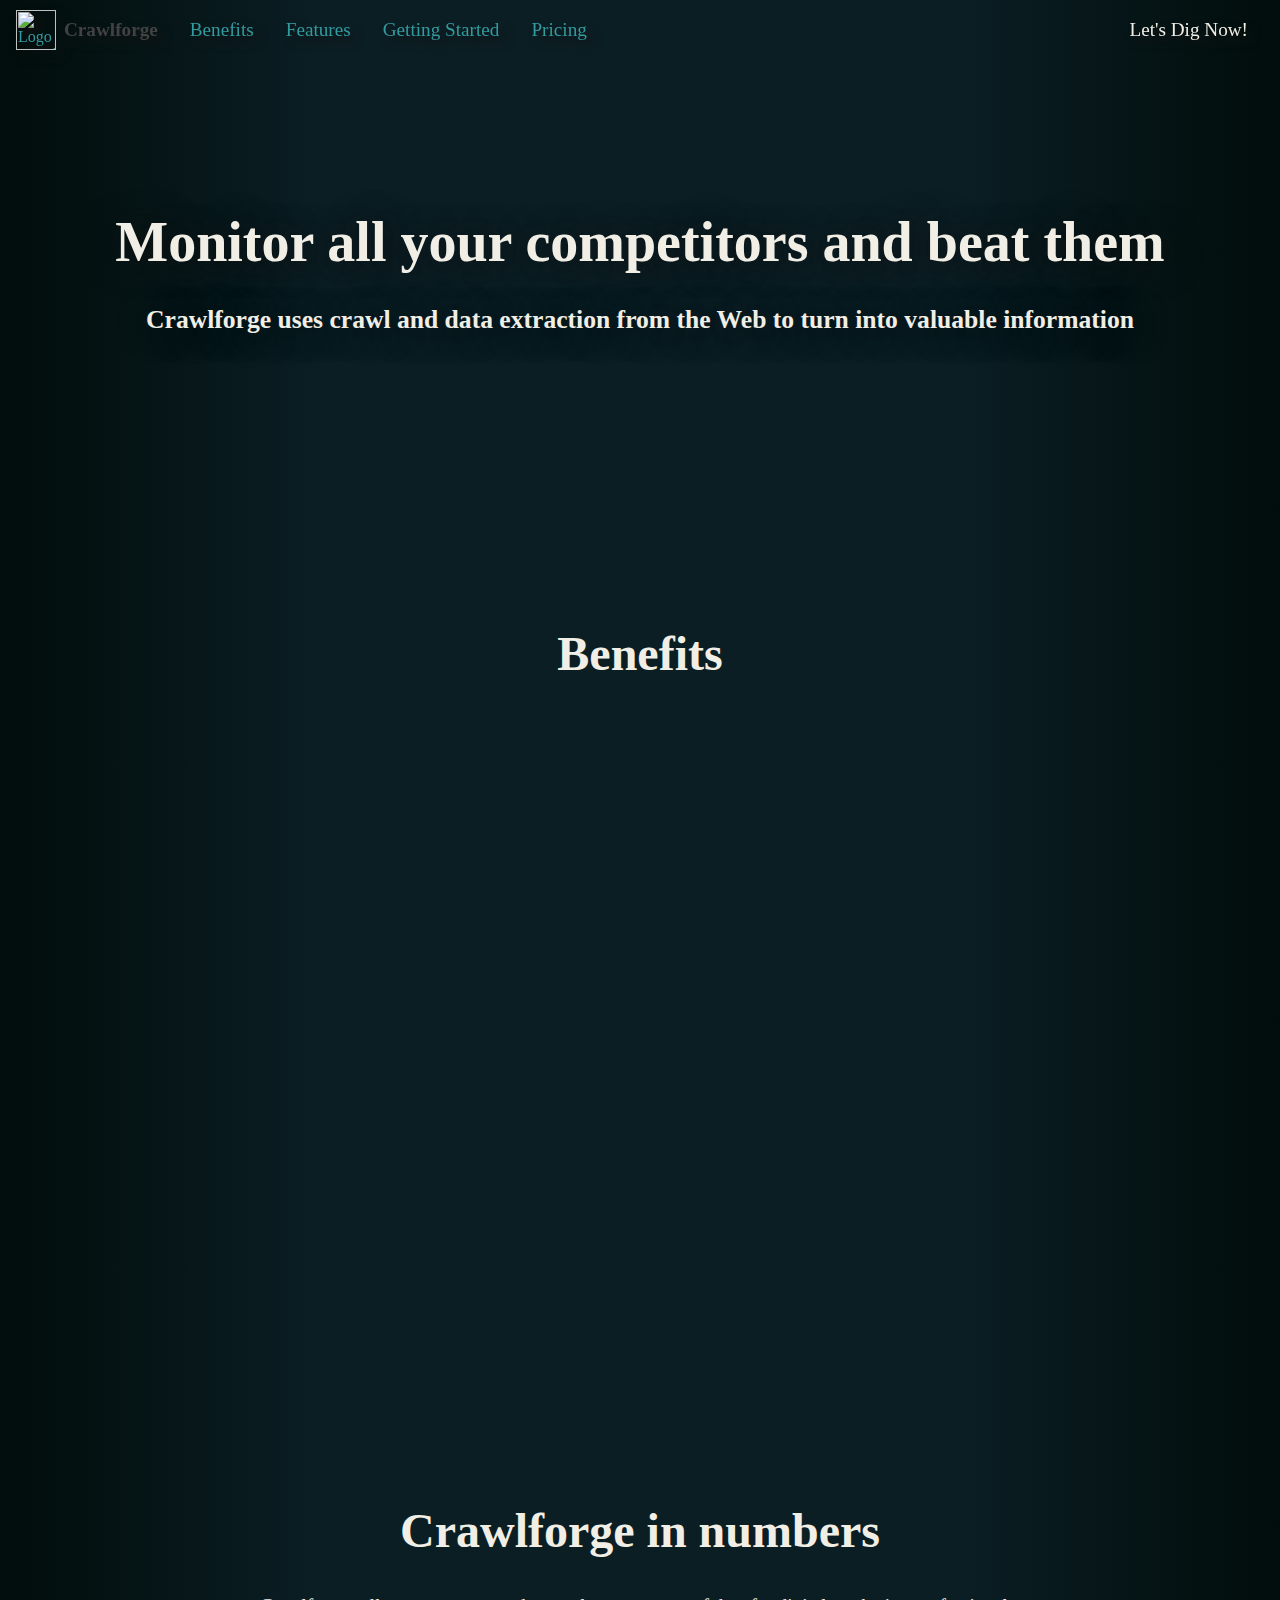
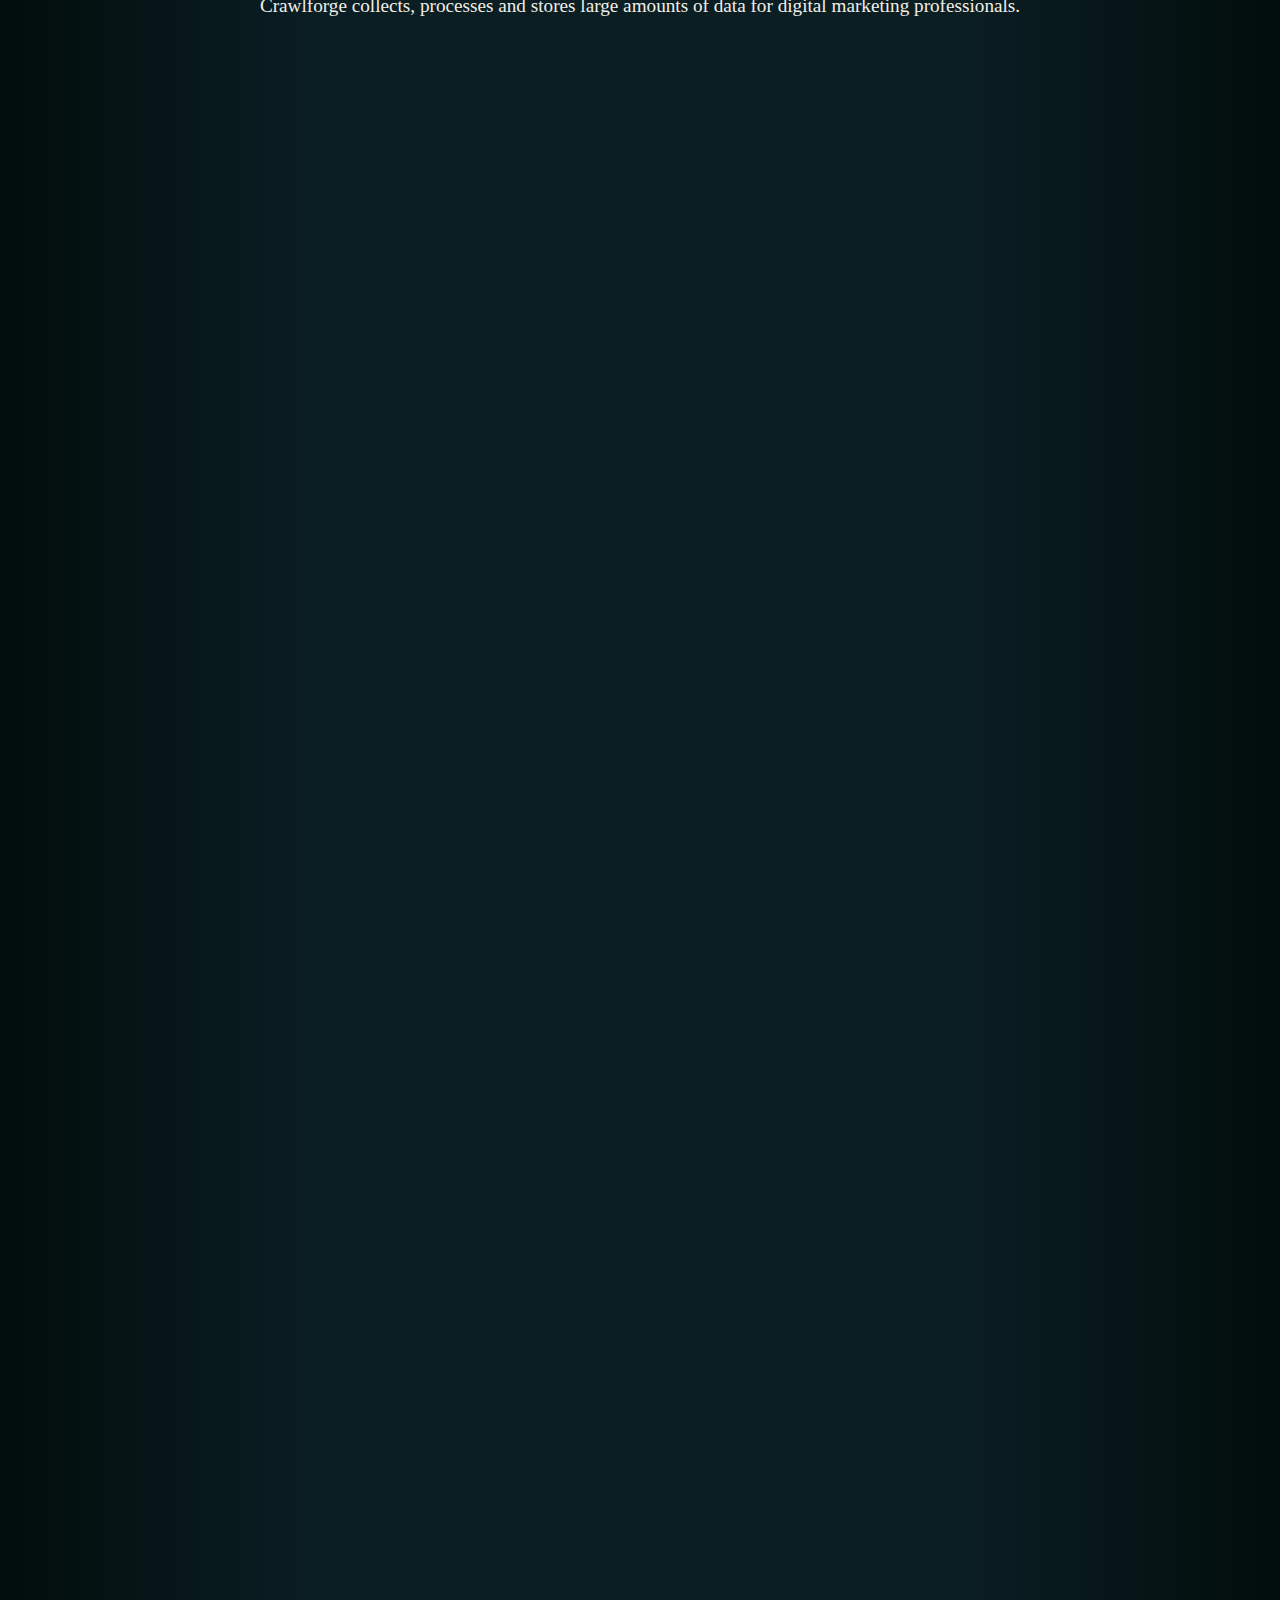
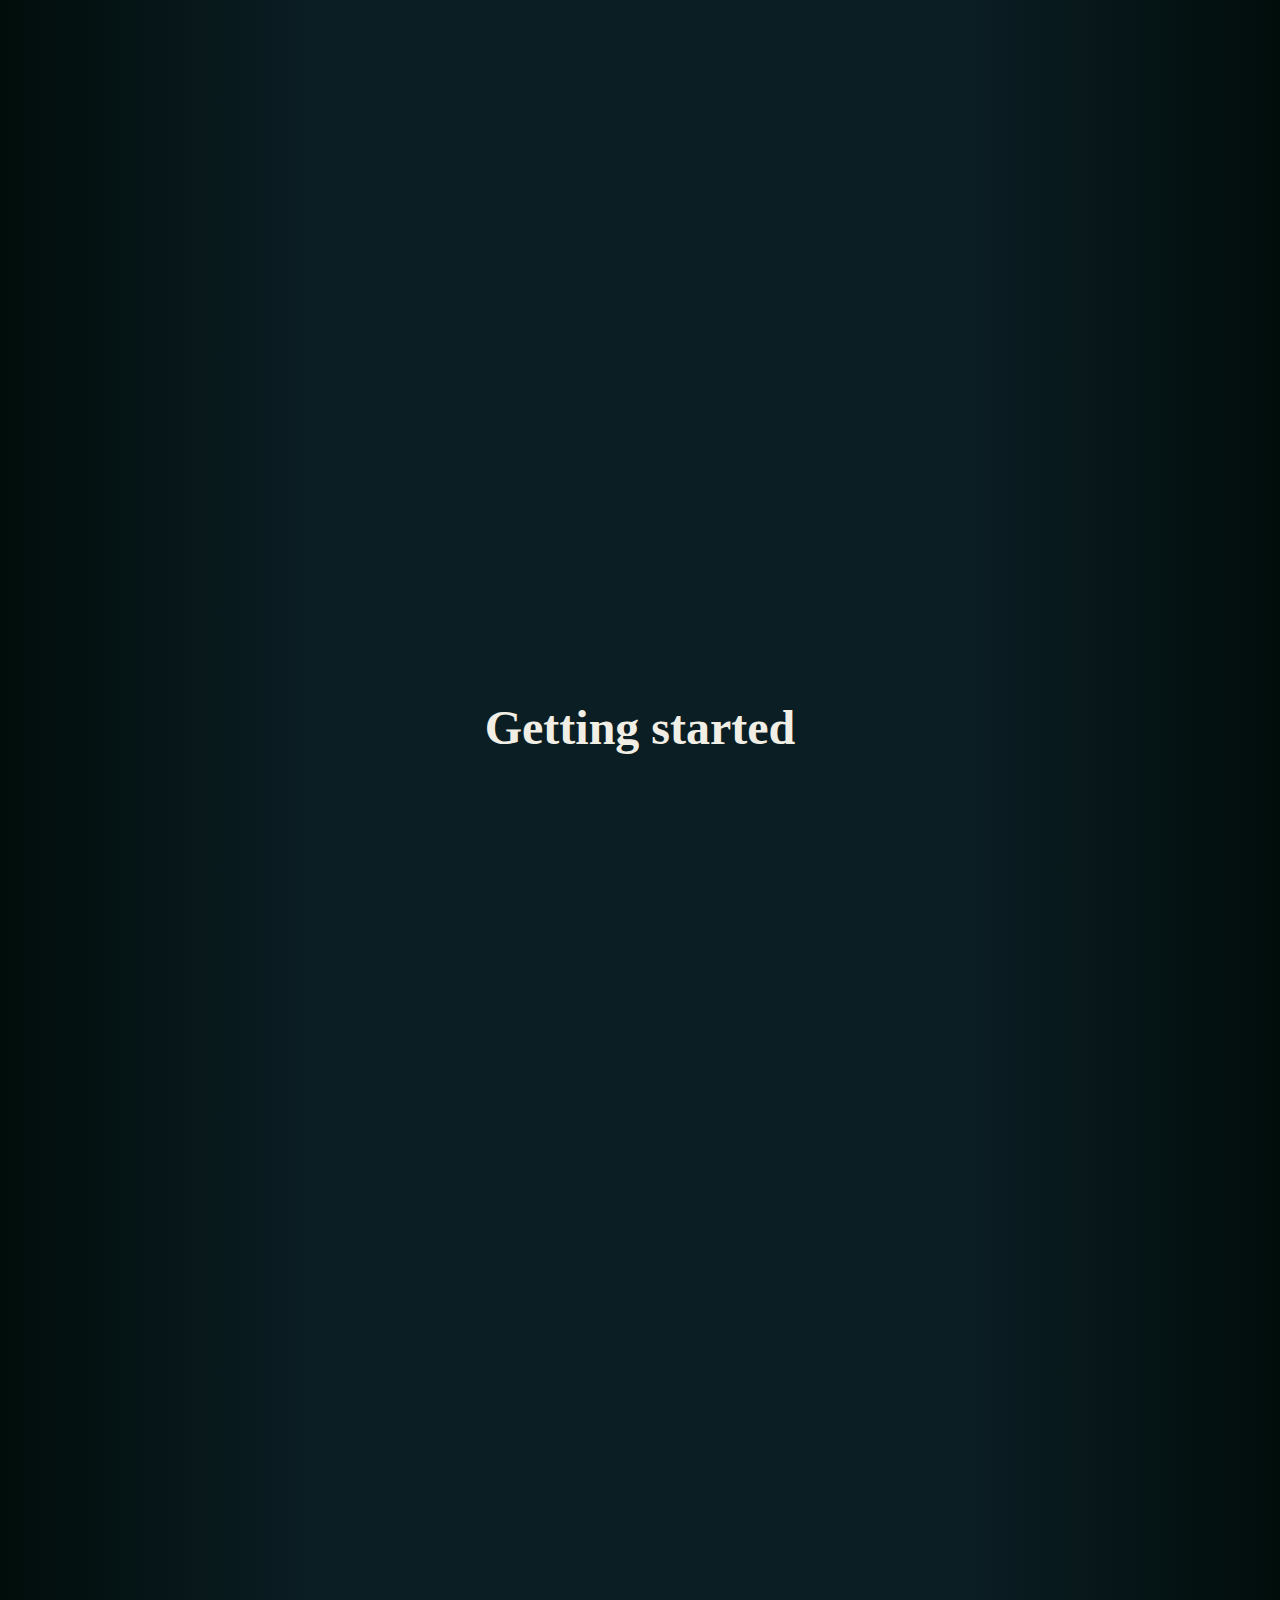
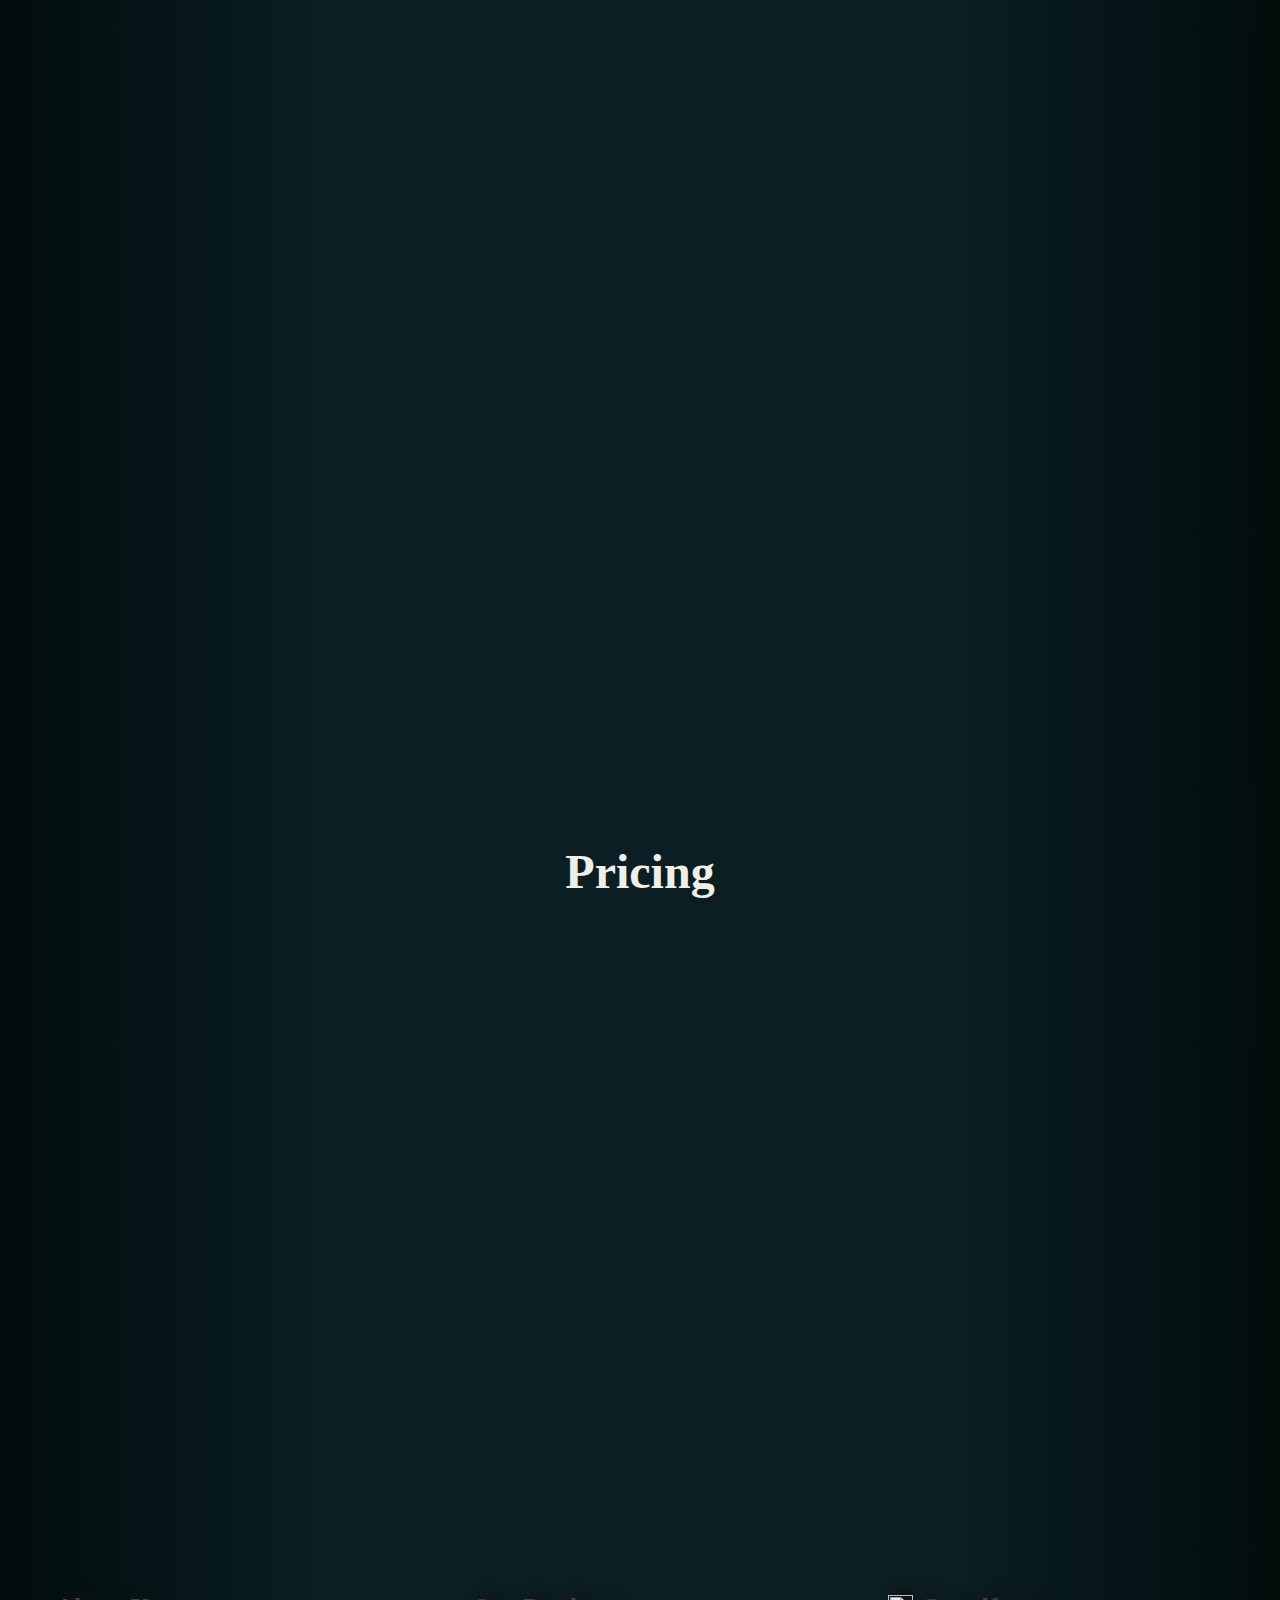
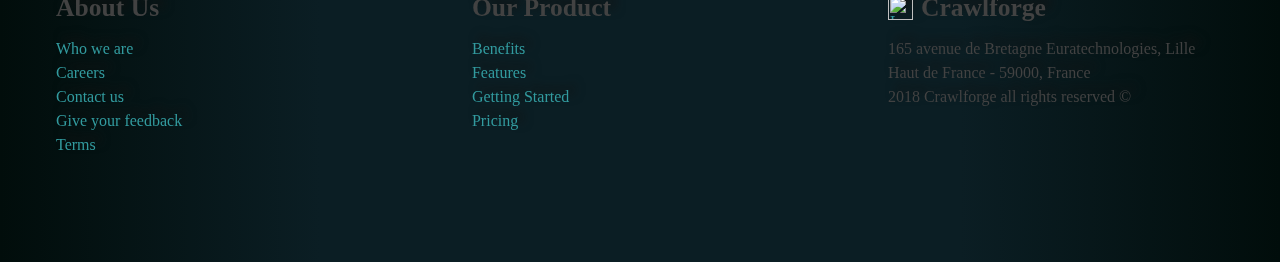
==== commit fa3b05b2: "feat: minor changes" ====
--- a/index.html
+++ b/index.html
@@ -33,9 +33,8 @@
             <h3>Crawlforge uses crawl and data extraction from the Web to turn into valuable information</h3>
         </div>
     </div>
-
+    <div id="benefits" class="separation1"></div>
     <div class="background">
-        <div id="benefits" class="separation1"></div>
         <div class="content align-center">
             <h2>Benefits</h2>
         </div>
@@ -83,9 +82,8 @@
             </div>
         </div>
     </div>
-
+    <div id="getting-started" class="separation1"></div>
     <div class="background">
-        <div id="getting-started" class="separation1"></div>
         <div class="content align-center">
             <h2>Crawlforge in numbers</h2>
             <p>Crawlforge collects, processes and stores large amounts of data for digital marketing professionals.</p>
@@ -122,15 +120,14 @@
             </div>
         </div>
     </div>
-
+    <div id="features" class="separation1"></div>
     <div class="background background2">
-        <div id="features" class="separation1"></div>
-        <div class="content align-center">
-            <h2>Features</h2>
-            <p>Monitor all the websites of your competitor, get the important information, beat them</p>
-        </div>
         <div class="content">
             <div class="note big-note1">
+                <div class="content align-center">
+                    <h2>Features</h2>
+                    <p>Monitor all the websites of your competitor, get the important information, beat them</p>
+                </div>
                 <div class="separation"></div>
                 <div class="section">
                     <div class="grid">
@@ -147,8 +144,8 @@
                         <div class="column">
                             <div class="content">
                                 <div class=" align-center">
-                                    <img class="icon" src="/images/map.svg" alt="map">
-                                    <h3>Day by day histories</h3>
+                                    <img class="icon" src="/images/beer.svg" alt="beer">
+                                    <h3>Fresh data</h3>
                                 </div>
                                 <p>Monitor multiple sites of your competitors at once. Get all the important information day
                                     after day</p>
@@ -179,7 +176,7 @@
                                     <img class="icon" src="/images/map.svg" alt="map">
                                     <h3>Automated reporting</h3>
                                 </div>
-                                <p>20 million web pages</p>
+                                <p>Receive weekly emails with all day-to-day histories</p>
                             </div>
                         </div>
                         <div class="column">
@@ -188,7 +185,7 @@
                                     <img class="icon" src="/images/map.svg" alt="map">
                                     <h3>Customizables alerts</h3>
                                 </div>
-                                <p>20 million web pages</p>
+                                <p>Don't miss any changes. Set customizable alerts on prices, new products, promotions ...</p>
                             </div>
                         </div>
                         <div class="column">
@@ -206,7 +203,7 @@
                                     <img class="icon" src="/images/map.svg" alt="map">
                                     <h3>Excel, json and csv export</h3>
                                 </div>
-                                <p>20 million web pages</p>
+                                <p>Download the data in xls, csv or json files and work with your own way</p>
                             </div>
                         </div>
                         <div class="column">
@@ -215,18 +212,17 @@
                                     <img class="icon" src="/images/map.svg" alt="map">
                                     <h3>API</h3>
                                 </div>
-                                <p>20 million web pages</p>
-                            </div>
-                        </div>
-                    </div>
-                </div>
-                <div class="separation"></div>
-            </div>
-        </div>
-    </div>
-
+                                <p>Use our API and access the data where you want</p>
+                            </div>
+                        </div>
+                    </div>
+                </div>
+                <div class="separation"></div>
+            </div>
+        </div>
+    </div>
+    <div id="getting-started" class="separation1"></div>
     <div class="background">
-        <div id="getting-started" class="separation1"></div>
         <div class="content align-center">
             <h2>Getting started</h2>
         </div>
@@ -284,9 +280,8 @@
             </div>
         </div>
     </div>
-
+    <div id="pricing" class="separation1"></div>
     <div class="background background1">
-        <div id="pricing" class="separation1"></div>
         <div class="content align-center">
             <h2>Pricing</h2>
         </div>
--- a/main.css
+++ b/main.css
@@ -28,7 +28,6 @@
     font-weight: 800;
     font-size: 3rem;
     line-height: 3rem;
-    text-shadow: 0.2rem 0.2rem 2rem #111;
 }
 
 h3 {
@@ -285,7 +284,8 @@
     background: url(/images/separation1.svg) repeat-x 0 0/auto 100%;
     width: 100%;
     height: 30px;
-    margin-top: -115px;
+    margin-top: -15px;
+    position: absolute;
 }
 
 
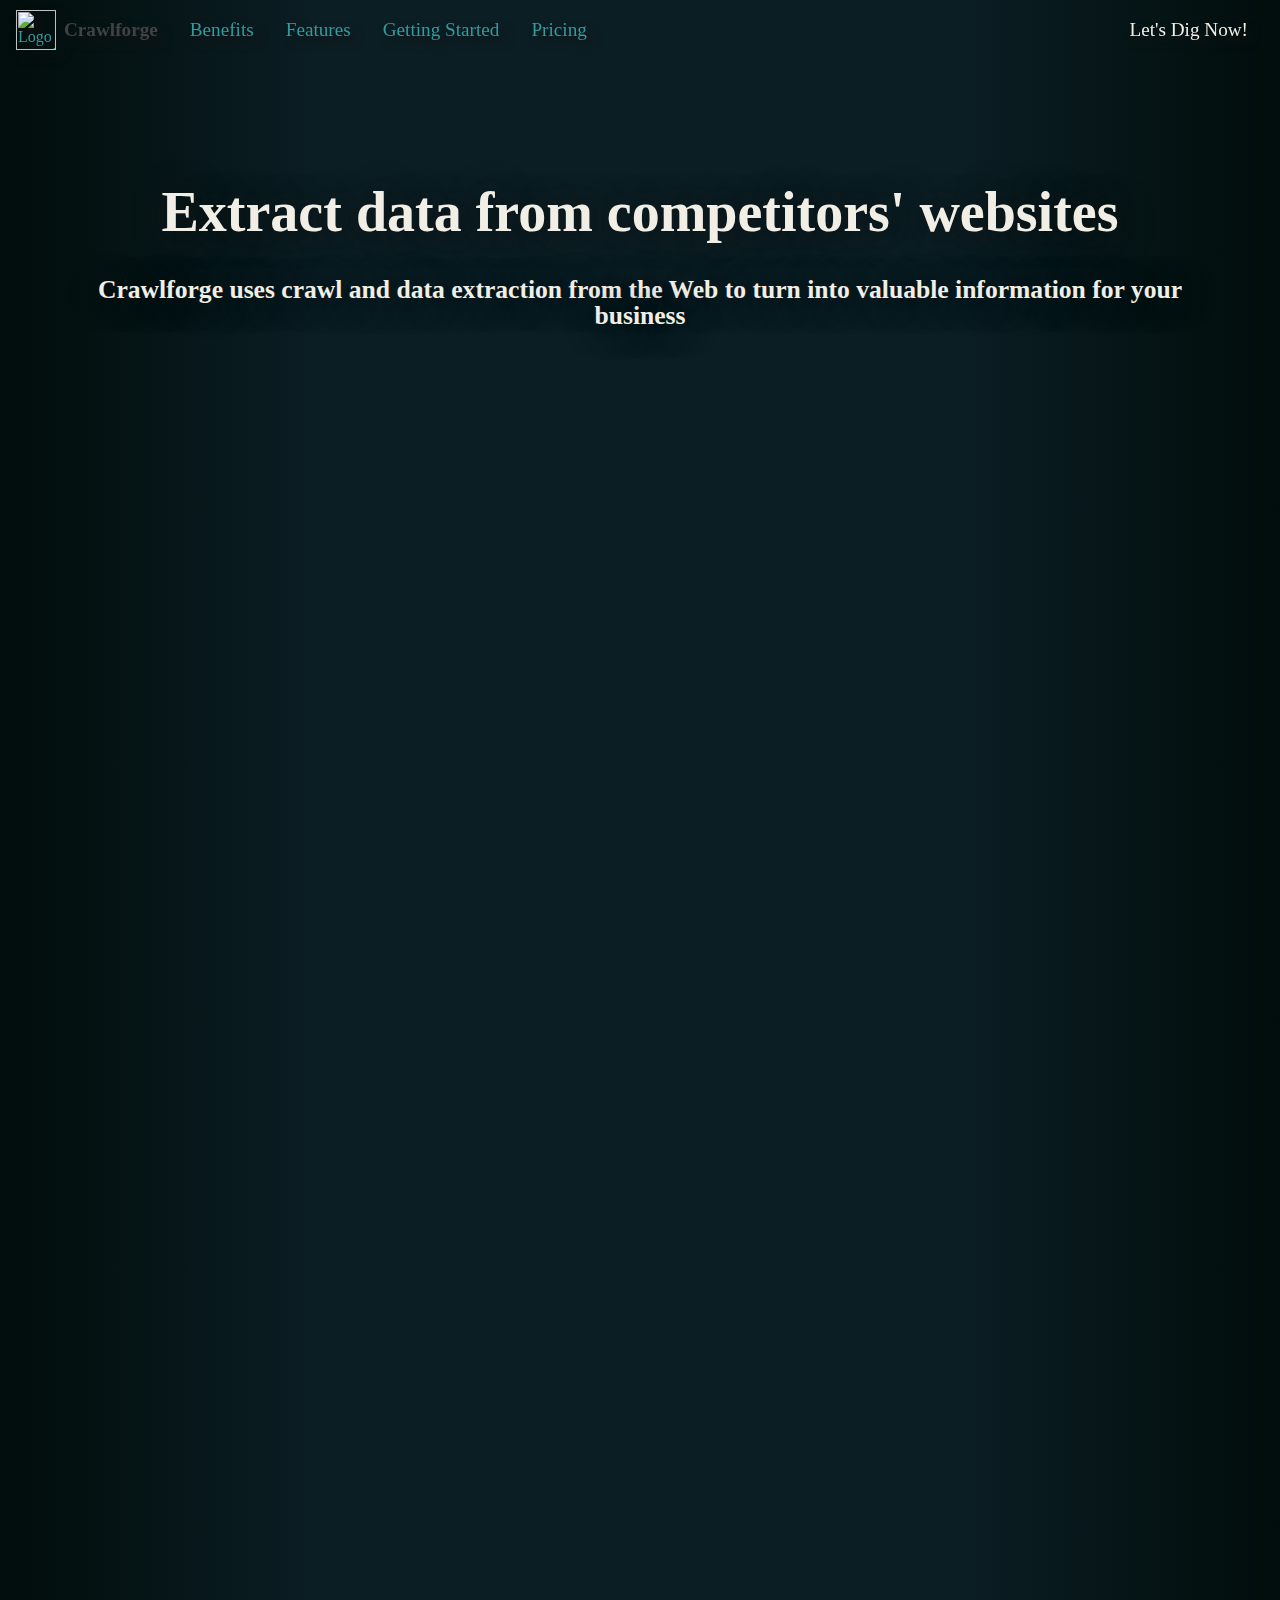
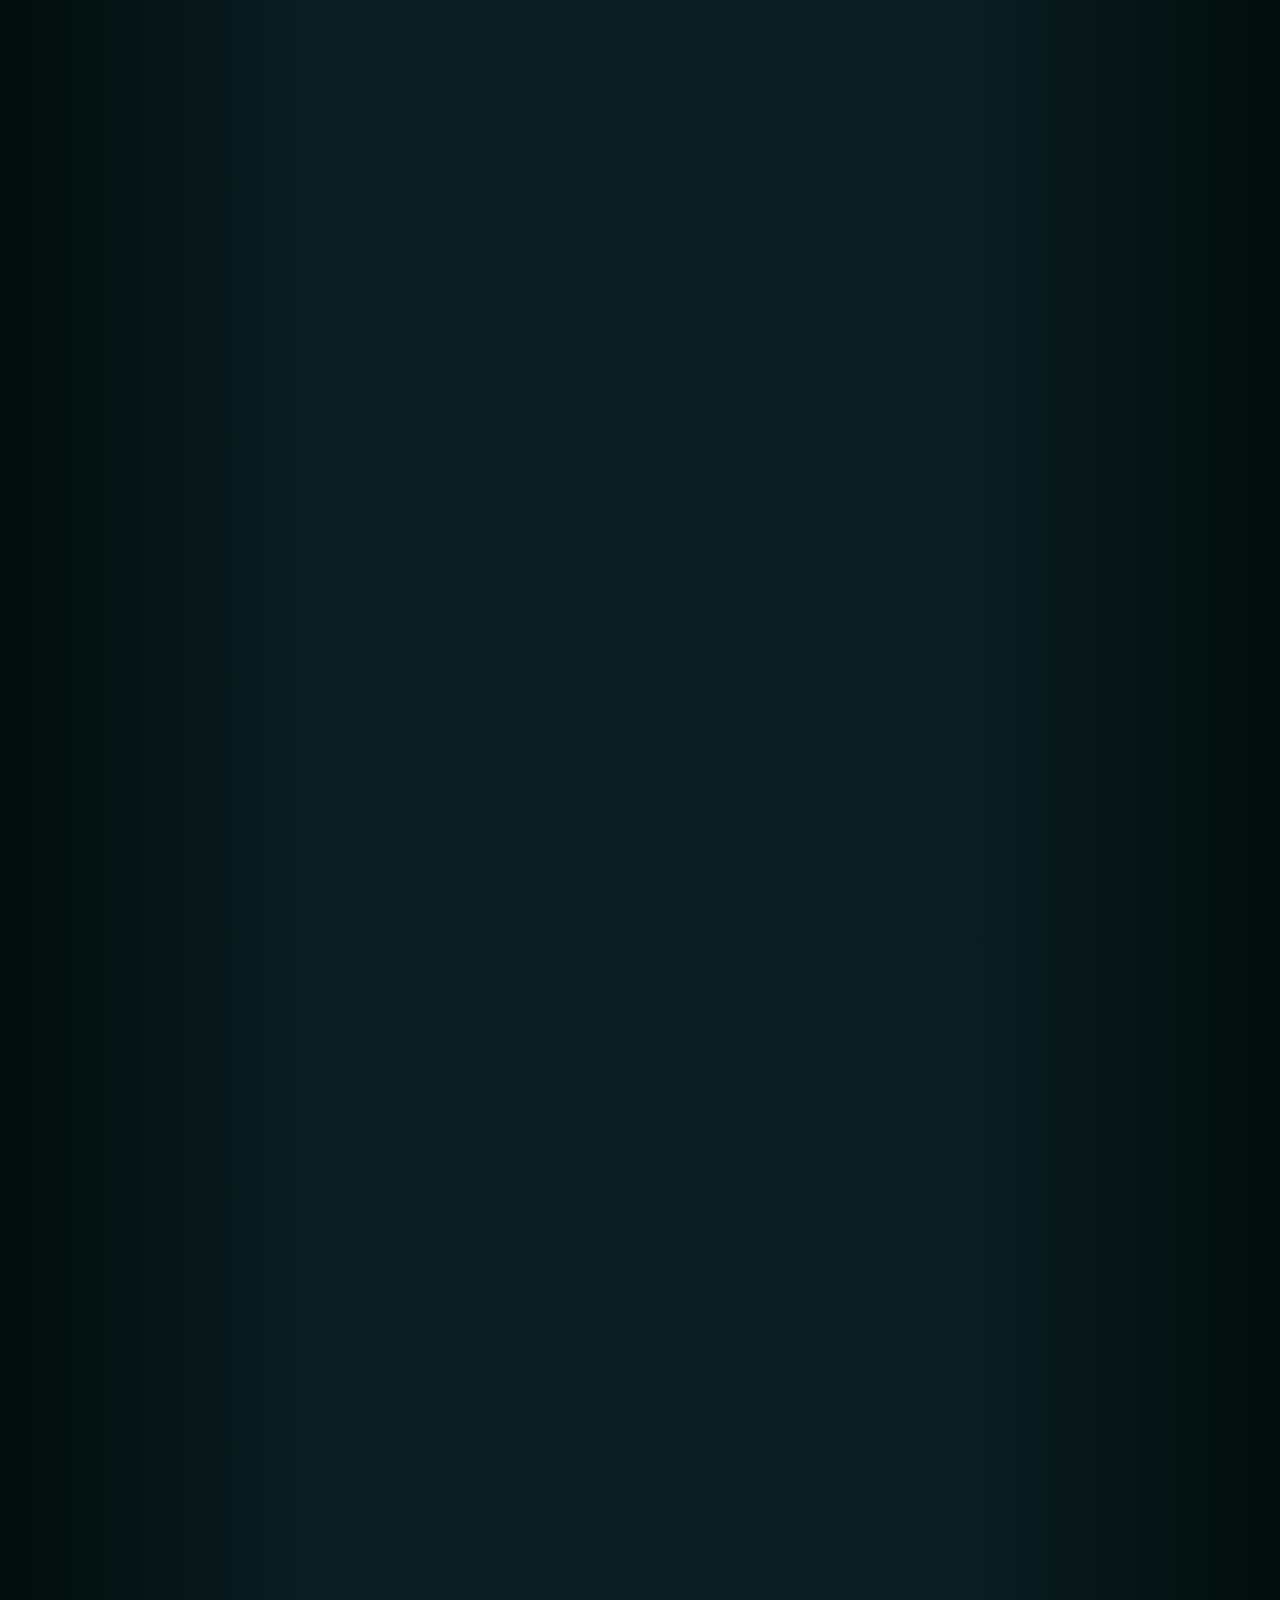
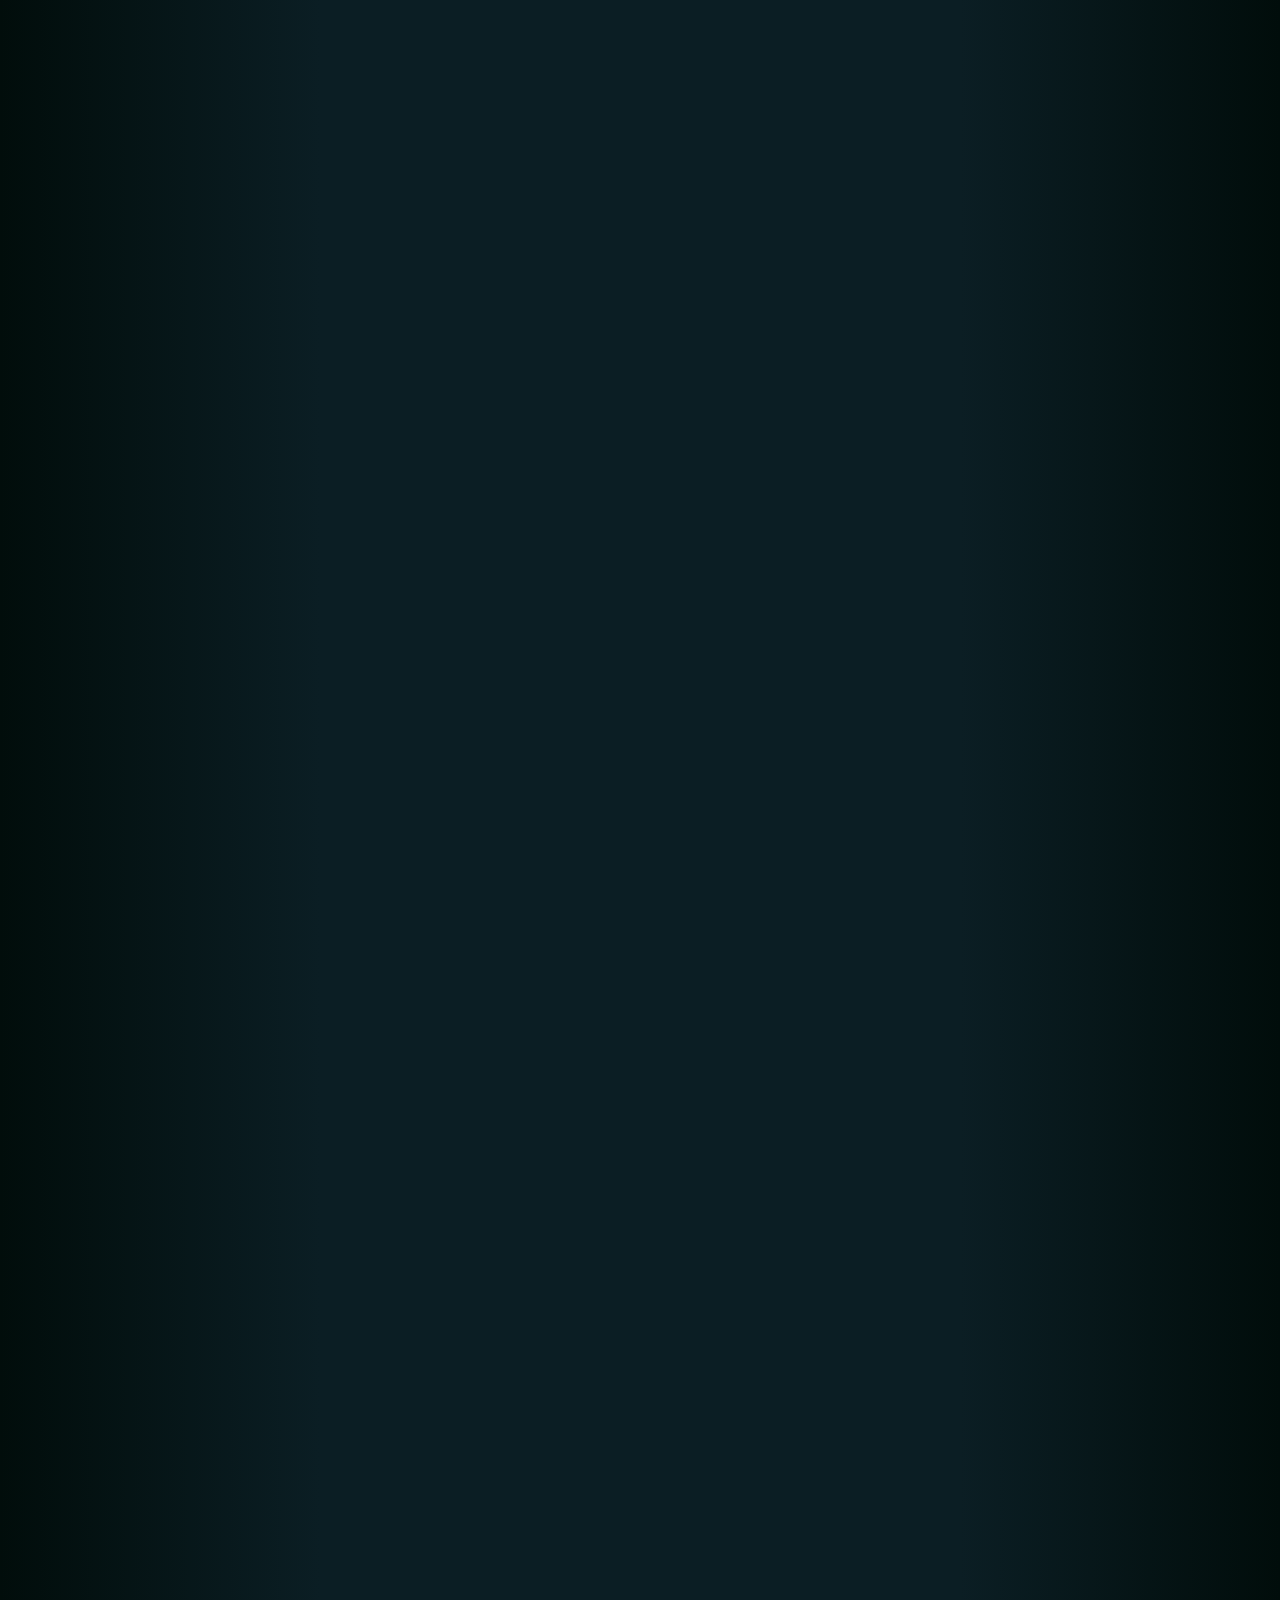
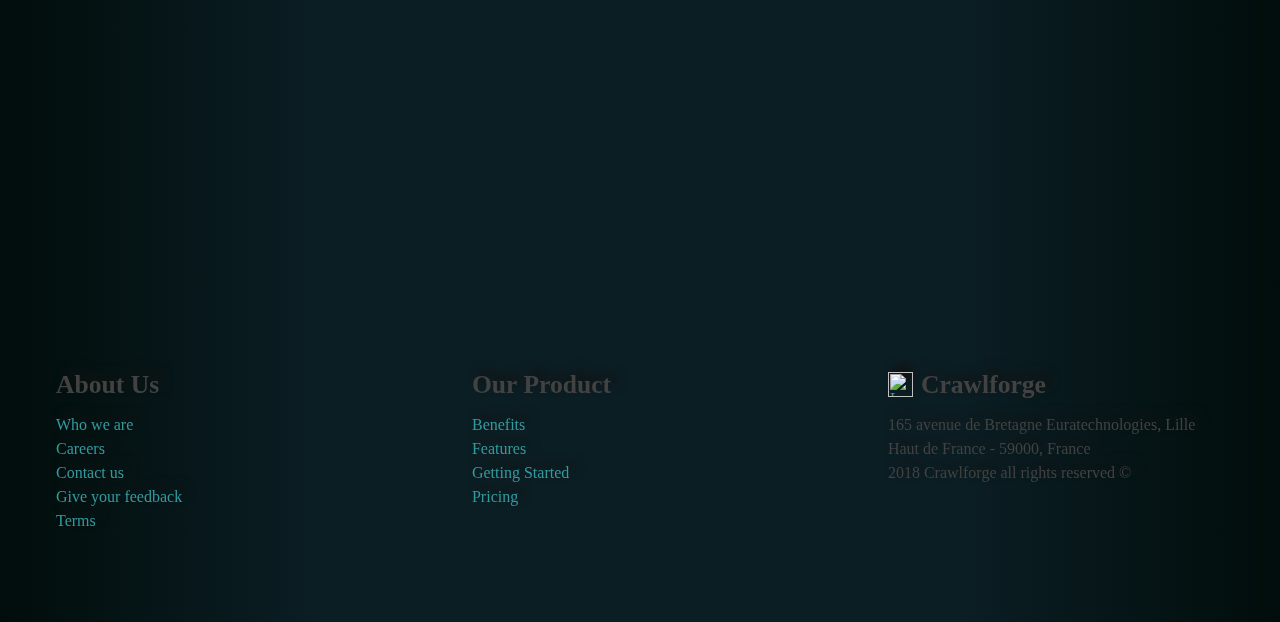
==== commit 89975a5f: "feat: texts" ====
--- a/index.html
+++ b/index.html
@@ -29,210 +29,210 @@
 
     <div class="header">
         <div class="content align-center">
-            <h1>Monitor all your competitors and beat them</h1>
-            <h3>Crawlforge uses crawl and data extraction from the Web to turn into valuable information</h3>
-        </div>
-    </div>
+            <h1>Extract data from competitors' websites</h1>
+            <h3>Crawlforge uses crawl and data extraction from the Web to turn into valuable information for your business</h3>
+        </div>
+    </div>
+
     <div id="benefits" class="separation1"></div>
     <div class="background">
-        <div class="content align-center">
-            <h2>Benefits</h2>
-        </div>
-        <div class="grid">
-            <div class="column">
-                <div class="note note1">
-                    <div class="section align-center">
-                        <img class="icon" src="/images/tools.svg" alt="tools">
-                        <h3>Extract important data</h3>
-                    </div>
-                    <div class="separation"></div>
-                    <p>
-                        Get stocks, prices, promotions, number of photos per item, number of characters of a product sheets, customer reviews...
-                        Our technology and infrastructure allow us to visit the largest marketplaces and the biggest ecommerce
-                        sites.
-                    </p>
-                </div>
-            </div>
-            <div class="column">
-                <div class="note note2">
-                    <div class="section align-center">
-                        <img class="icon" src="/images/cart.svg" alt="cart">
-                        <h3>Monitor day after day</h3>
-                    </div>
-                    <div class="separation"></div>
-                    <p>
-                        You can monitor multiple sites of your competitors at once and get all the valuables parameters day after day. We send you
-                        a weekly report. We can set up a custom dashboard so that you can visualize the information efficiently
-                        and alerts.
-                    </p>
-                </div>
-            </div>
-            <div class="column">
-                <div class="note note3">
-                    <div class="section align-center">
-                        <img class="icon" src="/images/gems.svg" alt="gems">
-                        <h3>Beat your competitors</h3>
-                    </div>
-                    <div class="separation"></div>
-                    <p>
-                        Discover the products that are currently selling in your market. Thanks to Crawlforge you analyze the digital strategy of
-                        your competitors and are able to make the best decisions for your business.
-                    </p>
-                </div>
-            </div>
-        </div>
-    </div>
+        <div class="content">
+            <div class="note big-note1">
+                <div class="align-center">
+                    <h2>Benefits</h2>
+                    <p>Monitor all the websites of your competitors, understand their strategy</p>
+                </div>
+                <div class="separation"></div>
+                <div class="grid">
+                    <div class="column">
+                        <div class="content">
+                            <div class=" align-center">
+                                <img class="icon" src="/images/cart.svg" alt="cart">
+                                <h3>Get data that matters</h3>
+                            </div>
+                            <p>Get stocks, prices, promotions, number of photos per item, number of characters of a product
+                                sheets, customer reviews... Our technology and infrastructure allow us to visit the largest
+                                marketplaces and the biggest ecommerce sites.</p>
+                        </div>
+                    </div>
+                    <div class="column">
+                        <div class="content">
+                            <div class=" align-center">
+                                <img class="icon" src="/images/lantern.svg" alt="lantern">
+                                <h3>Automated monitoring</h3>
+                            </div>
+                            <p>You can monitor multiple sites of your competitors at once and get all the valuables parameters
+                                day after day. We send you a weekly report. We can set up a custom dashboard so that you
+                                can visualize the information efficiently and alerts.</p>
+                        </div>
+                    </div>
+                    <div class="column">
+                        <div class="content">
+                            <div class=" align-center">
+                                <img class="icon" src="/images/hammer.svg" alt="hammer">
+                                <h3>Beat your competitors</h3>
+                            </div>
+                            <p>Discover the products that are currently selling in your market. Thanks to Crawlforge you analyze
+                                the digital strategy of your competitors and are able to make the best decisions for your
+                                business.
+                            </p>
+                        </div>
+                    </div>
+                </div>
+                <div class="separation"></div>
+            </div>
+        </div>
+    </div>
+
+    <div class="separation1"></div>
+    <div class="background background2">
+        <div class="content">
+            <div class="note big-note2">
+                <div class="separation"></div>
+                <div class="grid">
+                    <div class="column">
+                        <div class="content">
+                            <div class=" align-center">
+                                <h2>20 million</h2>
+                                <h3>Web pages crawled daily</h3>
+                            </div>
+                        </div>
+                    </div>
+                    <div class="column">
+                        <div class="content">
+                            <div class=" align-center">
+                                <h2>23 thausand</h2>
+                                <h3>Root domains</h3>
+                            </div>
+                        </div>
+                    </div>
+                    <div class="column">
+                        <div class="content">
+                            <div class=" align-center">
+                                <h2>2 billion</h2>
+                                <h3>Known URLs</h3>
+                            </div>
+                        </div>
+                    </div>
+                </div>
+                <div class="align-center">
+                    <p>Crawlforge collects, processes and stores large amounts of data for digital marketing professionals</p>
+                </div>
+                <div class="separation"></div>
+            </div>
+        </div>
+    </div>
+
+    <div id="features" class="separation1"></div>
+    <div class="background">
+        <div class="content">
+            <div class="note big-note2">
+                <div class="align-center">
+                    <h2>Features</h2>
+                </div>
+                <div class="separation"></div>
+                <div class="grid">
+                    <div class="column">
+                        <div class="content">
+                            <div class=" align-center">
+                                <img class="icon" src="/images/tools.svg" alt="tools">
+                                <h3>Track items</h3>
+                            </div>
+                            <p>We track all the available indicators for you: prices, stocks, promotions, consumer reviews,
+                                new products ...</p>
+                        </div>
+                    </div>
+                    <div class="column">
+                        <div class="content">
+                            <div class=" align-center">
+                                <img class="icon" src="/images/beer.svg" alt="beer">
+                                <h3>Fresh data</h3>
+                            </div>
+                            <p>Monitor multiple sites of your competitors at once. Get all the important information day after
+                                day
+                            </p>
+                        </div>
+                    </div>
+                    <div class="column">
+                        <div class="content">
+                            <div class=" align-center">
+                                <img class="icon" src="/images/scroll.svg" alt="scroll">
+                                <h3>Automated reporting</h3>
+                            </div>
+                            <p>Receive weekly emails with all day-to-day histories</p>
+                        </div>
+                    </div>
+                    <div class="column">
+                        <div class="content">
+                            <div class=" align-center">
+                                <img class="icon" src="/images/castle.svg" alt="castle">
+                                <h3>Marketplaces and big websites</h3>
+                            </div>
+                            <p>We are able to get all products information on each reseller in major marketplaces like Amazon
+                            </p>
+                        </div>
+                    </div>
+                    <div class="column">
+                        <div class="content">
+                            <div class=" align-center">
+                                <img class="icon" src="/images/tower.svg" alt="tower">
+                                <h3>CMS</h3>
+                            </div>
+                            <p>We are able to track structured data according to different standards like Prestashop, Magento
+                                and Woocommerce websites</p>
+                        </div>
+                    </div>
+                    <div class="column">
+                        <div class="content">
+                            <div class=" align-center">
+                                <img class="icon" src="/images/torch.svg" alt="torch">
+                                <h3>Customizables alerts</h3>
+                            </div>
+                            <p>Don't miss any changes. Set customizable alerts on prices, new products, promotions ...</p>
+                        </div>
+                    </div>
+                    <div class="column">
+                        <div class="content">
+                            <div class=" align-center">
+                                <img class="icon" src="/images/map.svg" alt="map">
+                                <h3>Dashboard</h3>
+                            </div>
+                            <p>If necessary, we can configure a customizable dashboard to meet your needs</p>
+                        </div>
+                    </div>
+                    <div class="column">
+                        <div class="content">
+                            <div class=" align-center">
+                                <img class="icon" src="/images/cart.svg" alt="cart">
+                                <h3>Excel, json and csv export</h3>
+                            </div>
+                            <p>Download the data in xls, csv or json files and work with your own way</p>
+                        </div>
+                    </div>
+                    <div class="column">
+                        <div class="content">
+                            <div class=" align-center">
+                                <img class="icon" src="/images/gems.svg" alt="gems">
+                                <h3>API</h3>
+                            </div>
+                            <p>Use our API and access the data where you want</p>
+                        </div>
+                    </div>
+                </div>
+                <div class="separation"></div>
+            </div>
+        </div>
+    </div>
+
     <div id="getting-started" class="separation1"></div>
     <div class="background">
-        <div class="content align-center">
-            <h2>Crawlforge in numbers</h2>
-            <p>Crawlforge collects, processes and stores large amounts of data for digital marketing professionals.</p>
-        </div>
         <div class="content">
             <div class="note big-note2">
-                <div class="separation"></div>
-                <div class="section">
-                    <div class="grid">
-                        <div class="column">
-                            <div class="content">
-                                <h3>Every day we crawl</h3>
-                                <p>20 million web pages</p>
-                            </div>
-                        </div>
-                        <div class="column">
-                            <div class="content">
-                                <h3>Our index size</h3>
-                                <p>6 billion known links</p>
-                                <p>20 thausand root domains</p>
-                                <p>2 billion known URLs</p>
-                            </div>
-                        </div>
-                        <div class="column">
-                            <div class="content">
-                                <h3>Powered by</h3>
-                                <p>600 tetabytes of storage</p>
-                                <p>4 000 CPU cores</p>
-                            </div>
-                        </div>
-                    </div>
-                </div>
-                <div class="separation"></div>
-            </div>
-        </div>
-    </div>
-    <div id="features" class="separation1"></div>
-    <div class="background background2">
-        <div class="content">
-            <div class="note big-note1">
-                <div class="content align-center">
-                    <h2>Features</h2>
-                    <p>Monitor all the websites of your competitor, get the important information, beat them</p>
-                </div>
-                <div class="separation"></div>
-                <div class="section">
-                    <div class="grid">
-                        <div class="column">
-                            <div class="content">
-                                <div class=" align-center">
-                                    <img class="icon" src="/images/map.svg" alt="map">
-                                    <h3>Track items</h3>
-                                </div>
-                                <p>We track all the available indicators for you: prices, stocks, promotions, consumer reviews,
-                                    new products ...</p>
-                            </div>
-                        </div>
-                        <div class="column">
-                            <div class="content">
-                                <div class=" align-center">
-                                    <img class="icon" src="/images/beer.svg" alt="beer">
-                                    <h3>Fresh data</h3>
-                                </div>
-                                <p>Monitor multiple sites of your competitors at once. Get all the important information day
-                                    after day</p>
-                            </div>
-                        </div>
-                        <div class="column">
-                            <div class="content">
-                                <div class=" align-center">
-                                    <img class="icon" src="/images/map.svg" alt="map">
-                                    <h3>Marketplaces and big websites</h3>
-                                </div>
-                                <p>We are able to get all products information on each reseller in major marketplaces like Amazon</p>
-                            </div>
-                        </div>
-                        <div class="column">
-                            <div class="content">
-                                <div class=" align-center">
-                                    <img class="icon" src="/images/map.svg" alt="map">
-                                    <h3>CMS</h3>
-                                </div>
-                                <p>We are able to track structured data according to different standards like Prestashop, Magento
-                                    and Woocommerce websites</p>
-                            </div>
-                        </div>
-                        <div class="column">
-                            <div class="content">
-                                <div class=" align-center">
-                                    <img class="icon" src="/images/map.svg" alt="map">
-                                    <h3>Automated reporting</h3>
-                                </div>
-                                <p>Receive weekly emails with all day-to-day histories</p>
-                            </div>
-                        </div>
-                        <div class="column">
-                            <div class="content">
-                                <div class=" align-center">
-                                    <img class="icon" src="/images/map.svg" alt="map">
-                                    <h3>Customizables alerts</h3>
-                                </div>
-                                <p>Don't miss any changes. Set customizable alerts on prices, new products, promotions ...</p>
-                            </div>
-                        </div>
-                        <div class="column">
-                            <div class="content">
-                                <div class=" align-center">
-                                    <img class="icon" src="/images/map.svg" alt="map">
-                                    <h3>Dashboard</h3>
-                                </div>
-                                <p>If necessary, we can configure a customizable dashboard to meet your needs</p>
-                            </div>
-                        </div>
-                        <div class="column">
-                            <div class="content">
-                                <div class=" align-center">
-                                    <img class="icon" src="/images/map.svg" alt="map">
-                                    <h3>Excel, json and csv export</h3>
-                                </div>
-                                <p>Download the data in xls, csv or json files and work with your own way</p>
-                            </div>
-                        </div>
-                        <div class="column">
-                            <div class="content">
-                                <div class=" align-center">
-                                    <img class="icon" src="/images/map.svg" alt="map">
-                                    <h3>API</h3>
-                                </div>
-                                <p>Use our API and access the data where you want</p>
-                            </div>
-                        </div>
-                    </div>
-                </div>
-                <div class="separation"></div>
-            </div>
-        </div>
-    </div>
-    <div id="getting-started" class="separation1"></div>
-    <div class="background">
-        <div class="content align-center">
-            <h2>Getting started</h2>
-        </div>
-        <div class="content">
-            <div class="note big-note2">
-                <div class="separation"></div>
-                <div class="section">
-                    <div class=" align-center">
-                        <img class="icon" src="/images/map.svg" alt="map">
-                    </div>
+                <div class="align-center">
+                    <h2>Getting started</h2>
+                </div>
+                <div class="separation"></div>
+                <div class="section">
                     <h3>1. Give us the websites you want to monitor</h3>
                     <p>
                         Give us the web addresses of the sites you want to follow. You can offer us several sites. Specify in your message what are
@@ -244,9 +244,6 @@
                         of the crawl.</p>
                 </div>
                 <div class="section">
-                    <div class=" align-center">
-                        <img class="icon" src="/images/rails.svg" alt="rails">
-                    </div>
                     <h3>2. We configure our crawler and extract data</h3>
                     <p>
                         Once we have defined your need together, we begin the setup phase. During this time, we begin to personalize the exploration
@@ -255,9 +252,6 @@
                     </p>
                 </div>
                 <div class="section">
-                    <div class=" align-center">
-                        <img class="icon" src="/images/lantern.svg" alt="lantern">
-                    </div>
                     <h3>3. Get the insights and the changes day by day</h3>
                     <p>
                         Once the setup phase is over, we define the periodicity of the crawler in order to not miss any change on the items you want
@@ -265,9 +259,6 @@
                     </p>
                 </div>
                 <div class="section">
-                    <div class=" align-center">
-                        <img class="icon" src="/images/hammer.svg" alt="hammer">
-                    </div>
                     <h3>4. Beat your competitors</h3>
                     <p>
                         And now ? You have the useful data of your competitors: the most ordered products, the most viewed ads, the latest promotions
@@ -280,21 +271,26 @@
             </div>
         </div>
     </div>
+
     <div id="pricing" class="separation1"></div>
     <div class="background background1">
-        <div class="content align-center">
-            <h2>Pricing</h2>
-        </div>
-        <div class="content">
-            <div class="note big-note3">
-                <div class="separation"></div>
-                <div class="align-center">
+        <div class="content">
+            <div class="note big-note2">
+                <div class="align-center">
+                    <h2>Pricing</h2>
+                </div>
+                <div class="separation"></div>
+                <div class="section">
                     <h3>Start at 500€ / month</h3>
-                </div>
-                <p>
-                    m non oderit? Cum duobus ducibus de imperio in Italia est decertatum, Pyrrho et Hannibale; ab altero propter probitatem eius
-                    non nimis alienos animos habemus, alterum propter crudelitatem semper haec civitas oderit.
-                </p>
+                    <p>
+                        Give us the web addresses of the sites you want to follow. You can offer us several sites. Specify in your message what are
+                        the important criteria for you (customer reviews, changes in stocks, prices, lifetime of an ad ...).
+                        We will then study your request and we will contact you to establish a suitable quote.
+                    </p>
+                    <p>Our pricing start from 500 € per month for a site. Our quotes are defined according to several criteria
+                        such as the duration of the setup phase, the number of requests, the number of items or the periodicity
+                        of the crawl.</p>
+                </div>
                 <div class="align-center">
                     <a class="button big-button">
                         <img class="icon" src="/images/horn.svg" alt="horn"> Contact us for a quote
--- a/main.css
+++ b/main.css
@@ -28,6 +28,7 @@
     font-weight: 800;
     font-size: 3rem;
     line-height: 3rem;
+    margin: 1rem 0;
 }
 
 h3 {
@@ -165,7 +166,7 @@
 /* <--------------- Content ---------------> */
 .header {
     margin: 50px auto 0;
-    padding: 110px 0 100px;
+    padding: 80px 0;
     background: url(/images/banner.svg);
     background-size: auto 100%;
     text-shadow: 0.2rem 0.2rem 2rem #111;
@@ -173,7 +174,7 @@
 
 .background {
     margin: 0 auto;
-    padding: 100px 0;
+    padding: 80px 0;
 }
 
 .background1 {
@@ -187,7 +188,7 @@
 }
 
 .background3 {
-    background: url(/images/marble.svg);
+    background: url(/images/.svg);
     background-size: auto 100%;    
 }
 
@@ -198,7 +199,7 @@
 }
 
 .section {
-    padding: 1rem 0;
+    padding: 1rem;
 }
 
 
@@ -277,7 +278,7 @@
     background-color: #424242;
     height: 25px;
     width: 100%;
-    margin: 1rem 0;
+    margin: 0.5rem 0;
 }
 
 .separation1 {
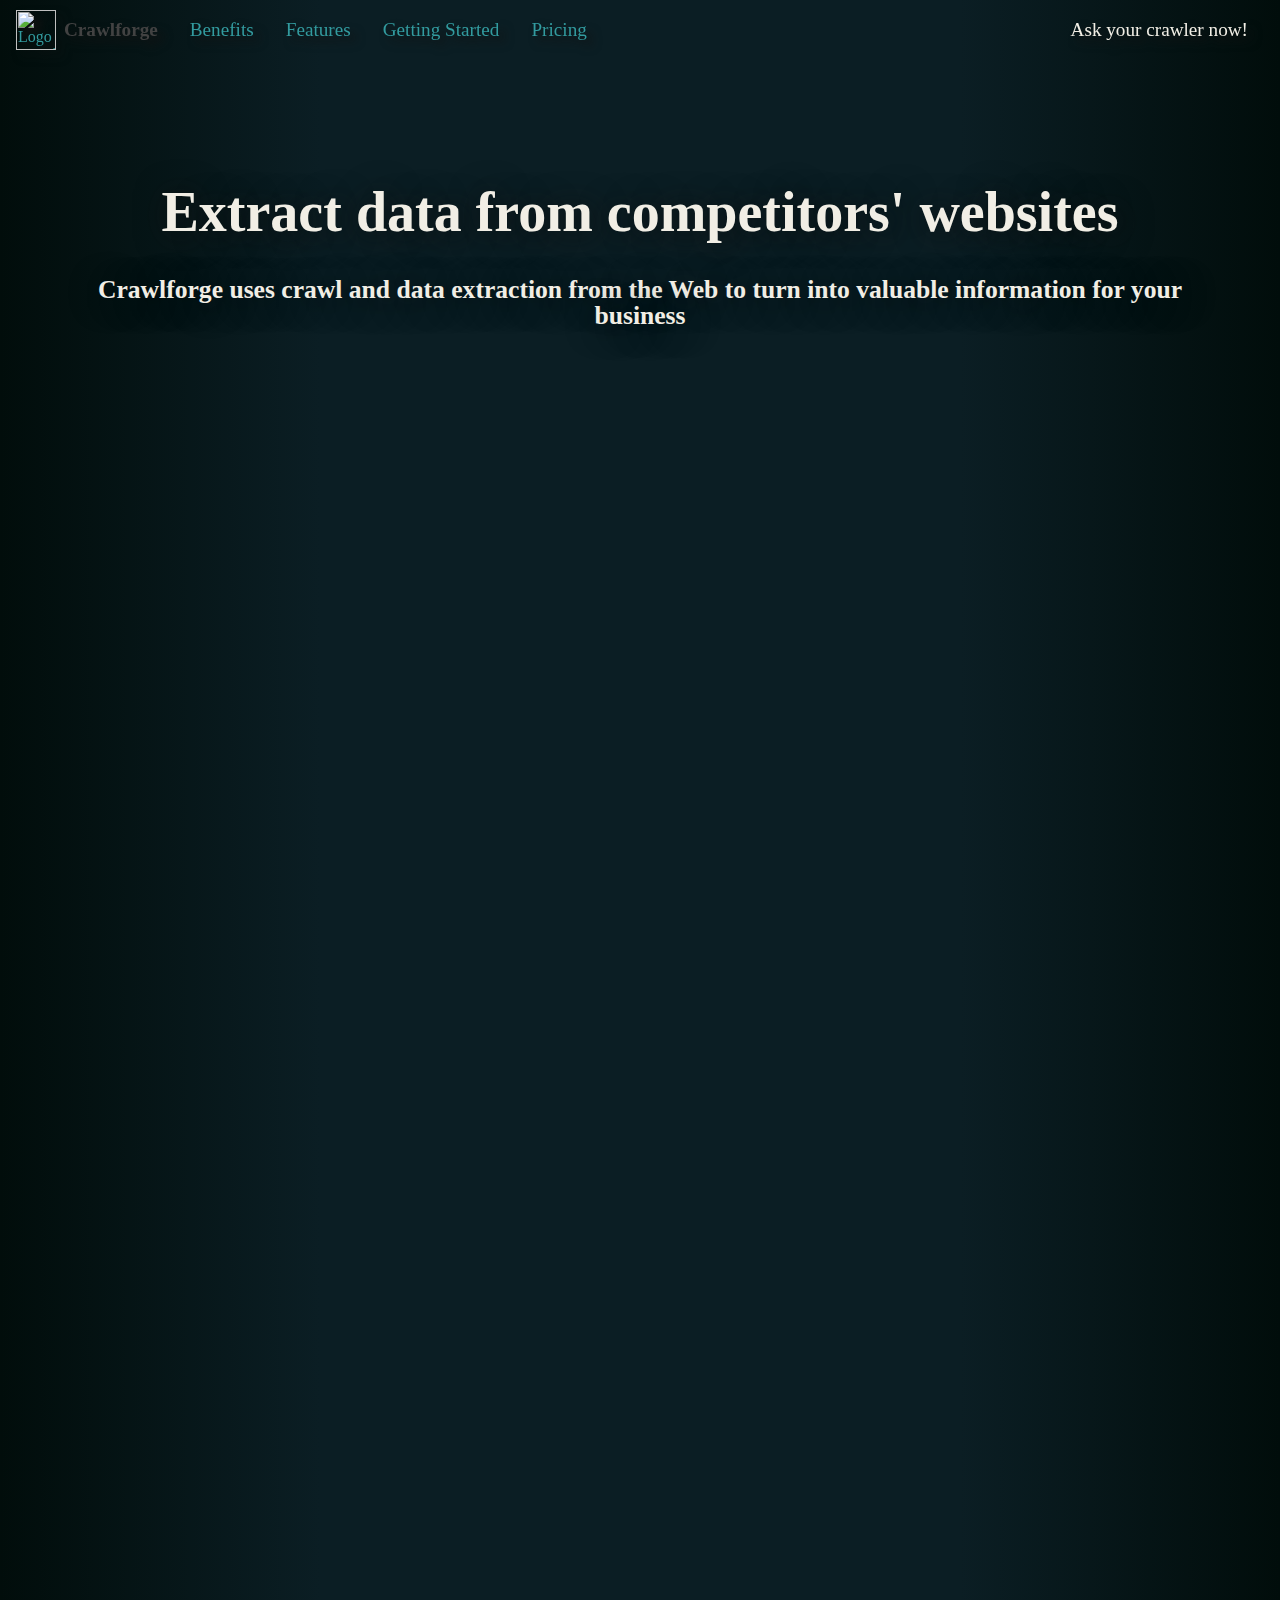
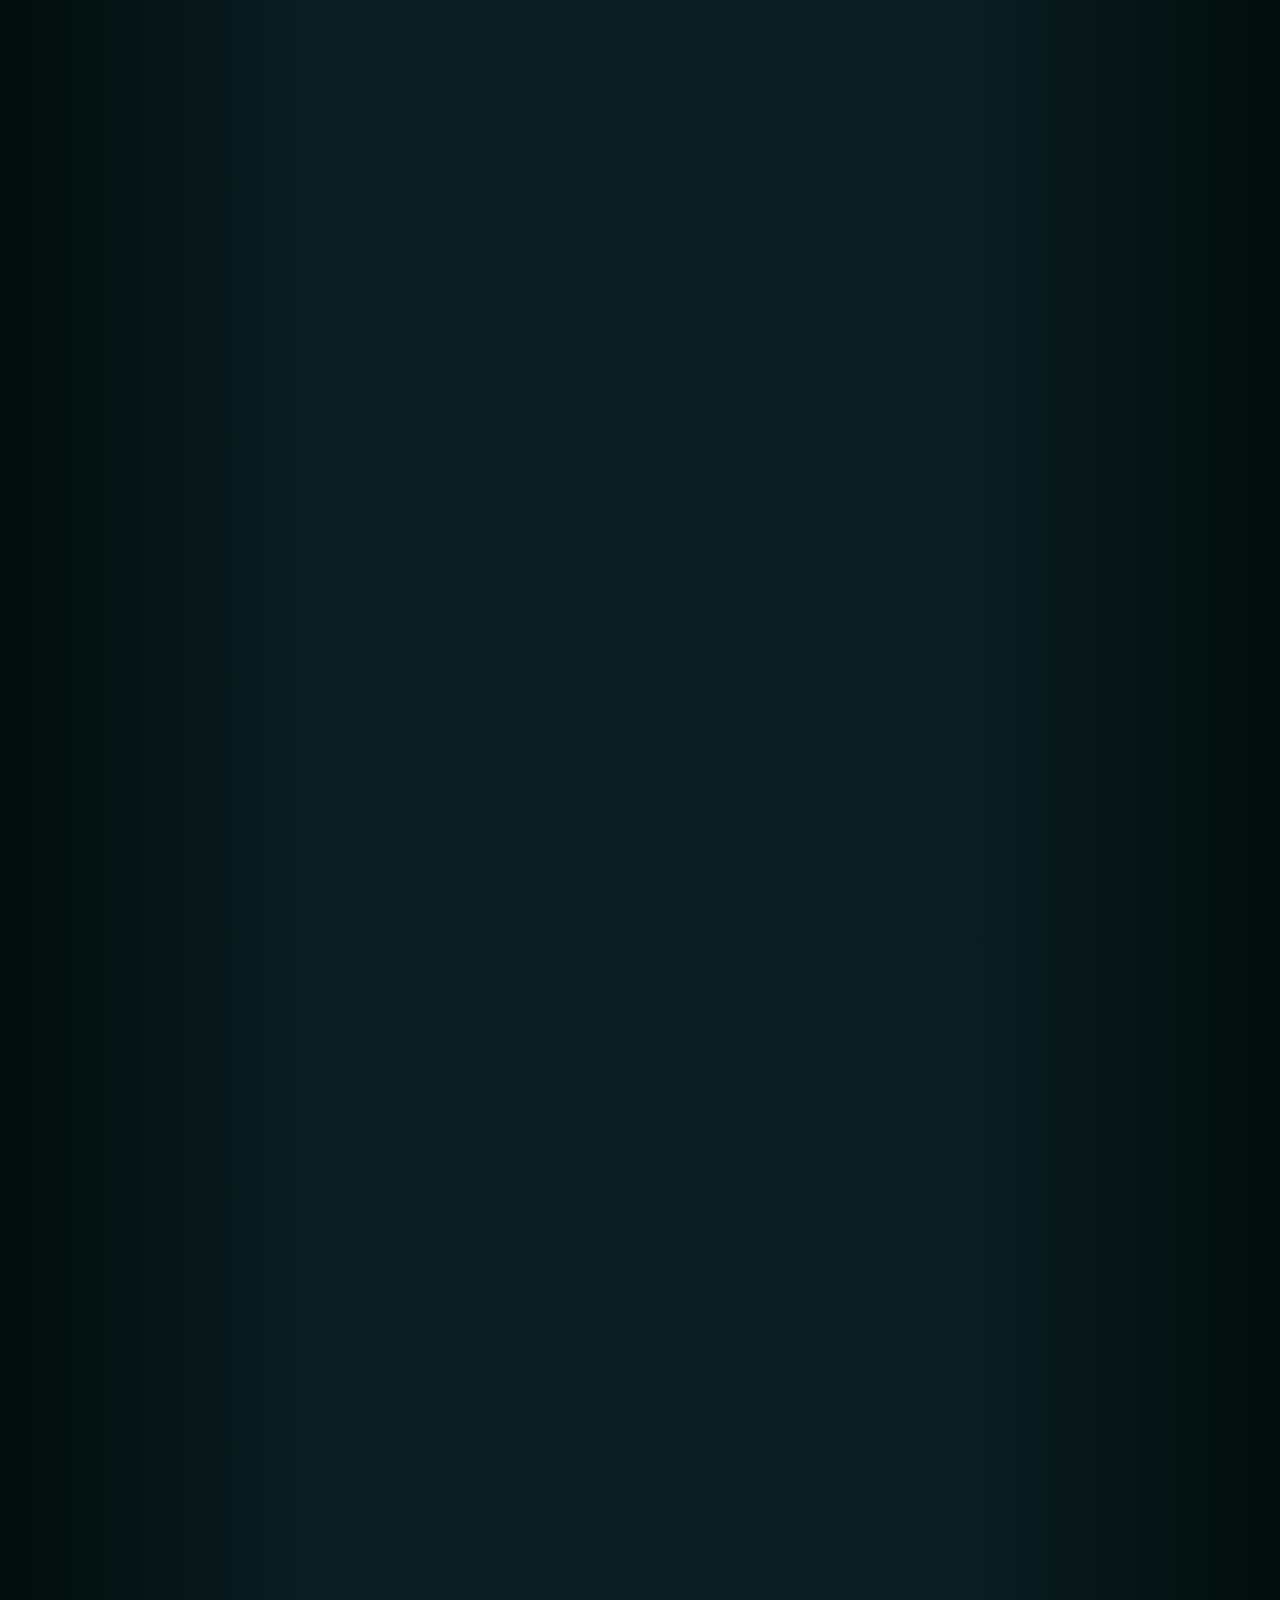
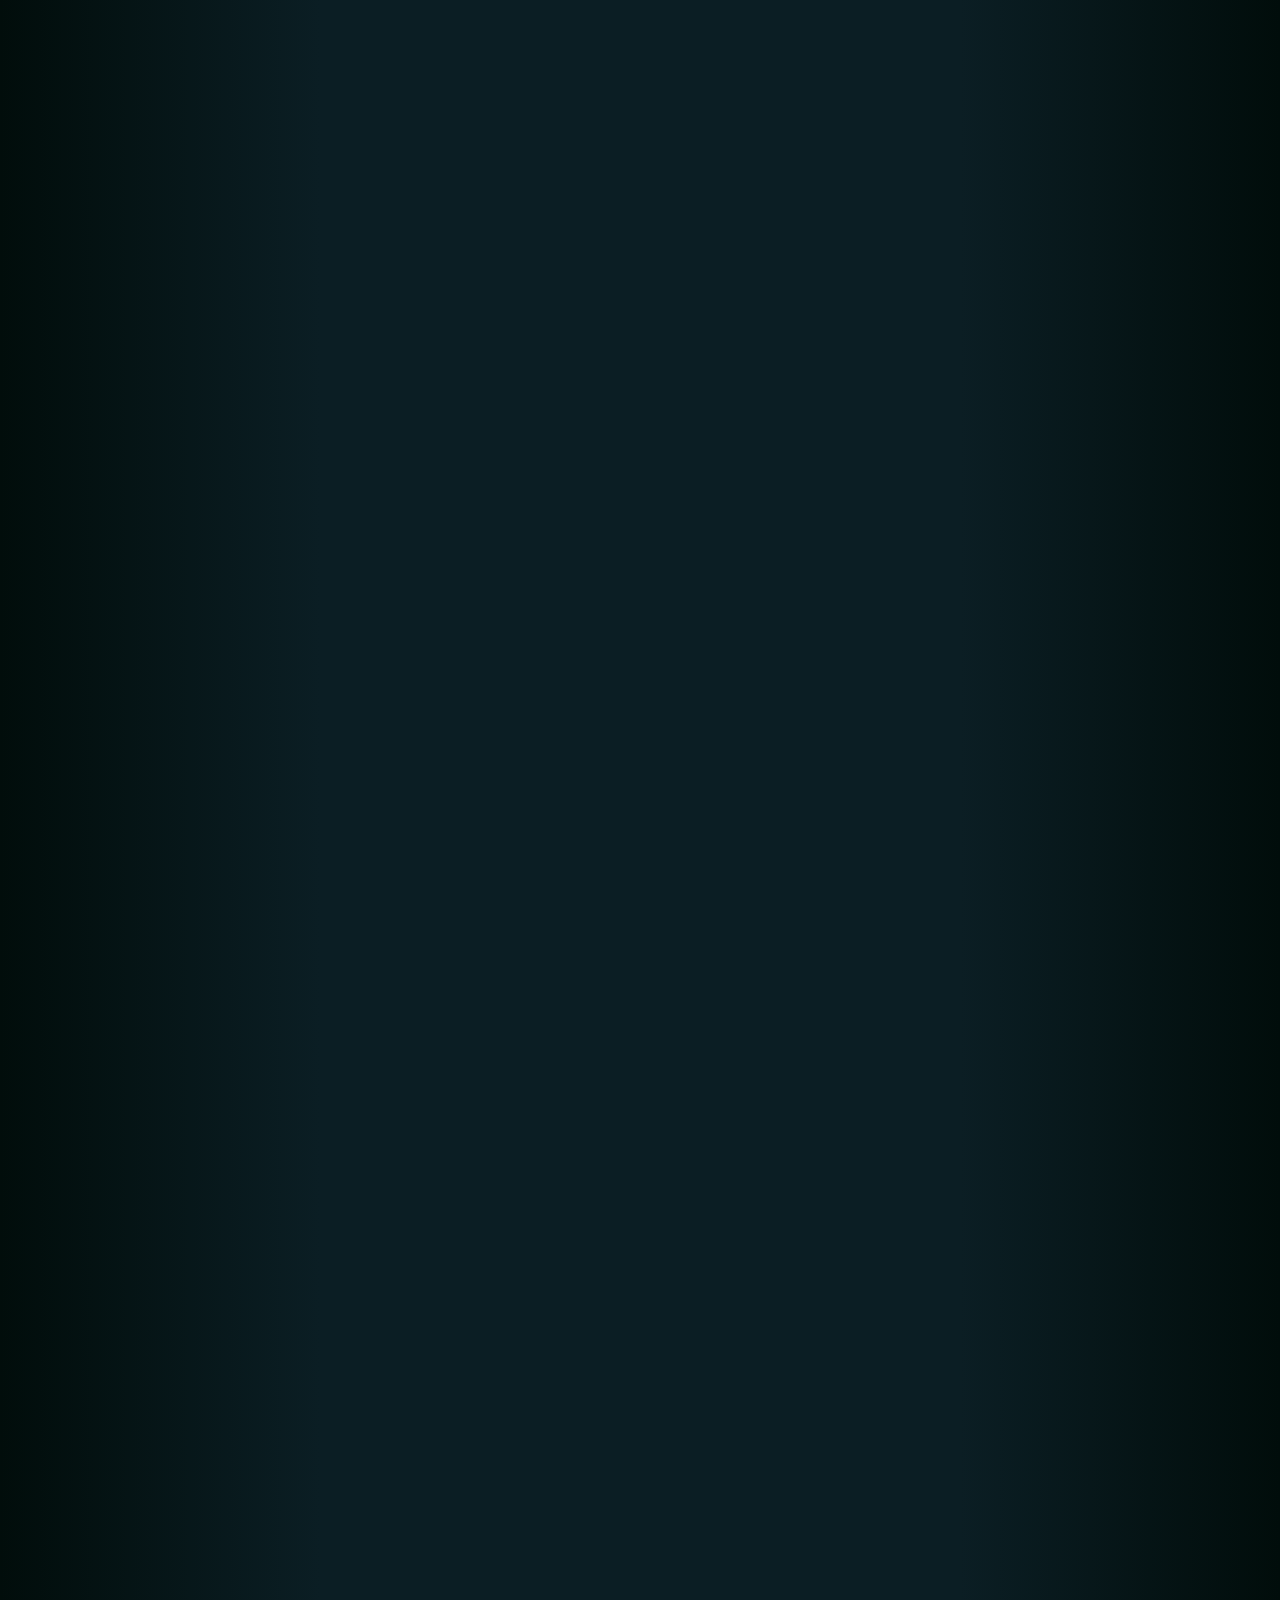
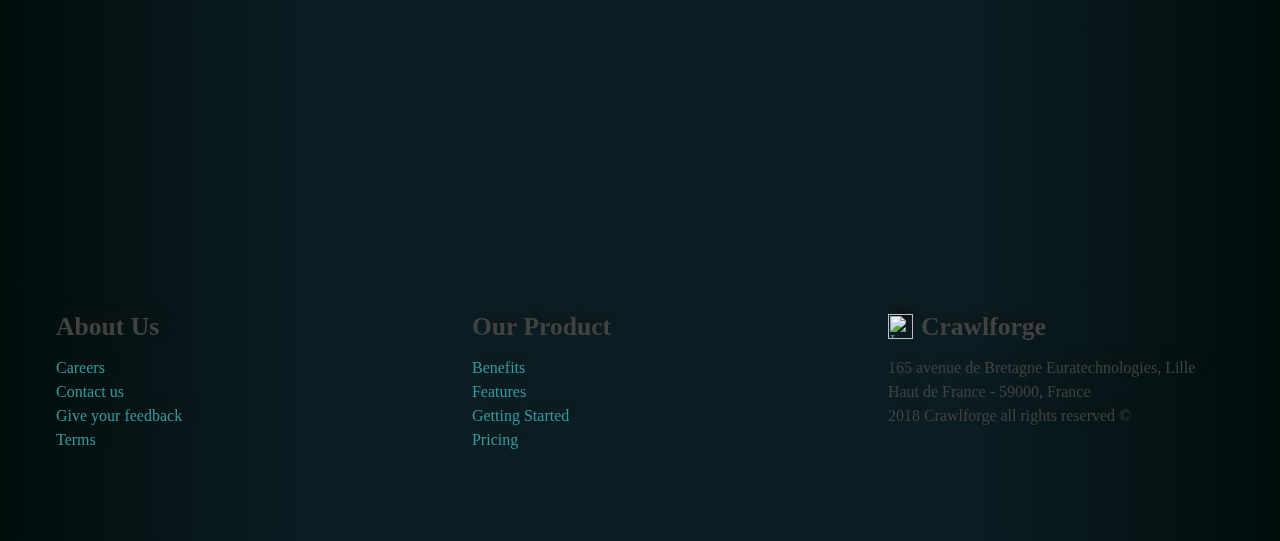
==== commit 3cc12935: "feat: minor changes" ====
--- a/index.html
+++ b/index.html
@@ -22,7 +22,7 @@
             <a class="navbar-element link" href="#getting-started">Getting Started</a>
             <a class="navbar-element link" href="#pricing">Pricing</a>
             <a class="navbar-element navbar-right button" href="/">
-                Let's Dig Now!
+                Ask your crawler now!
             </a>
         </div>
     </div>
@@ -101,7 +101,7 @@
                     <div class="column">
                         <div class="content">
                             <div class=" align-center">
-                                <h2>23 thausand</h2>
+                                <h2>23 thousand</h2>
                                 <h3>Root domains</h3>
                             </div>
                         </div>
@@ -126,7 +126,7 @@
     <div id="features" class="separation1"></div>
     <div class="background">
         <div class="content">
-            <div class="note big-note2">
+            <div class="note big-note3">
                 <div class="align-center">
                     <h2>Features</h2>
                 </div>
@@ -225,9 +225,9 @@
     </div>
 
     <div id="getting-started" class="separation1"></div>
-    <div class="background">
-        <div class="content">
-            <div class="note big-note2">
+    <div class="background background1">
+        <div class="content">
+            <div class="note big-note1">
                 <div class="align-center">
                     <h2>Getting started</h2>
                 </div>
@@ -235,31 +235,26 @@
                 <div class="section">
                     <h3>1. Give us the websites you want to monitor</h3>
                     <p>
-                        Give us the web addresses of the sites you want to follow. You can offer us several sites. Specify in your message what are
-                        the important criteria for you (customer reviews, changes in stocks, prices, lifetime of an ad ...).
-                        We will then study your request and we will contact you to establish a suitable quote.
-                    </p>
-                    <p>Our pricing start from 500 € per month for a site. Our quotes are defined according to several criteria
-                        such as the duration of the setup phase, the number of requests, the number of items or the periodicity
-                        of the crawl.</p>
+                        Give us the web addresses of the sites you want to follow. You can ask us to crawl multiple sites. Specify in your message
+                        what are the important criteria for you (customer reviews, changes in stocks, prices, lifetime of
+                        an ad ...). We will then study your request and we will contact you to establish a suitable quote.
+                    </p>
                 </div>
                 <div class="section">
-                    <h3>2. We configure our crawler and extract data</h3>
+                    <h3>2. We configure our crawler and extract data for you</h3>
                     <p>
                         Once we have defined your need together, we begin the setup phase. During this time, we begin to personalize the exploration
-                        of the websites and extraction of all the important data for you. Depending on your needs, the extracted
-                        data can be viewed on a personal dashboard or simply emailed in json or csv format.
+                        of the websites and extraction of all the important data for you. We define the periodicity of the
+                        crawler in order to not miss any change on the items you want to follow (prices, stocks, new products
+                        ...) and we set up alerts on important changes.
+                    </p>
+                    <p>
+                        Depending on your needs, the extracted data can be viewed on a personal dashboard or simply emailed in json or csv format.
+                        It's also possible to use our API.
                     </p>
                 </div>
                 <div class="section">
-                    <h3>3. Get the insights and the changes day by day</h3>
-                    <p>
-                        Once the setup phase is over, we define the periodicity of the crawler in order to not miss any change on the items you want
-                        to follow (prices, stocks, new products ...). We can also set up alerts on important changes.
-                    </p>
-                </div>
-                <div class="section">
-                    <h3>4. Beat your competitors</h3>
+                    <h3>3. Access the insights</h3>
                     <p>
                         And now ? You have the useful data of your competitors: the most ordered products, the most viewed ads, the latest promotions
                         ... All customizable by categories, dates, geographical region ... Thanks to our competitive intelligence
@@ -267,13 +262,18 @@
                         adjusting your product strategy and offers.
                     </p>
                 </div>
+                <div class="section align-center">
+                    <a class="button big-button" href="https://goo.gl/forms/RbQzdggXU4L9jdat1" target="_blank">
+                        <img class="icon" src="/images/horn.svg" alt="horn"> Ask us, complete our crawling form
+                    </a>
+                </div>
                 <div class="separation"></div>
             </div>
         </div>
     </div>
 
     <div id="pricing" class="separation1"></div>
-    <div class="background background1">
+    <div class="background">
         <div class="content">
             <div class="note big-note2">
                 <div class="align-center">
@@ -283,19 +283,19 @@
                 <div class="section">
                     <h3>Start at 500€ / month</h3>
                     <p>
-                        Give us the web addresses of the sites you want to follow. You can offer us several sites. Specify in your message what are
-                        the important criteria for you (customer reviews, changes in stocks, prices, lifetime of an ad ...).
-                        We will then study your request and we will contact you to establish a suitable quote.
-                    </p>
-                    <p>Our pricing start from 500 € per month for a site. Our quotes are defined according to several criteria
-                        such as the duration of the setup phase, the number of requests, the number of items or the periodicity
-                        of the crawl.</p>
-                </div>
-                <div class="align-center">
-                    <a class="button big-button">
-                        <img class="icon" src="/images/horn.svg" alt="horn"> Contact us for a quote
+                        You can complete our crawling request form and we will get back to you. We will define together what information you want
+                        to extract and how you want to view it (Excel, csv, API). We will then establish an quote adapted
+                        to your needs.</p>
+                    <p>
+                        Our pricing start from 500 € per month for 1 site. It is defined according to several criteria such as the duration of the
+                        setup phase, the number of requests, the number of items or the periodicity of the crawl. Do not
+                        hesitate to contact us for an estimate.
+                    </p>
+                </div>
+                <div class="section align-center">
+                    <a class="button big-button" href="https://goo.gl/forms/RbQzdggXU4L9jdat1" target="_blank">
+                        <img class="icon" src="/images/horn.svg" alt="horn"> Ask us, complete our crawling form
                     </a>
-                    <br></br>
                 </div>
                 <div class="separation"></div>
             </div>
@@ -309,16 +309,13 @@
                 <ul>
                     <h3>About Us</h3>
                     <li>
-                        <a class="link" href="/culture">Who we are</a>
-                    </li>
-                    <li>
-                        <a class="link" href="/">Careers</a>
+                        <a class="link" href="mailto:">Careers</a>
                     </li>
                     <li>
                         <a class="link" href="mailto:">Contact us</a>
                     </li>
                     <li>
-                        <a class="link" href="/">Give your feedback</a>
+                        <a class="link" href="mailto:">Give your feedback</a>
                     </li>
                     <li>
                         <a class="link" href="/terms">Terms</a>
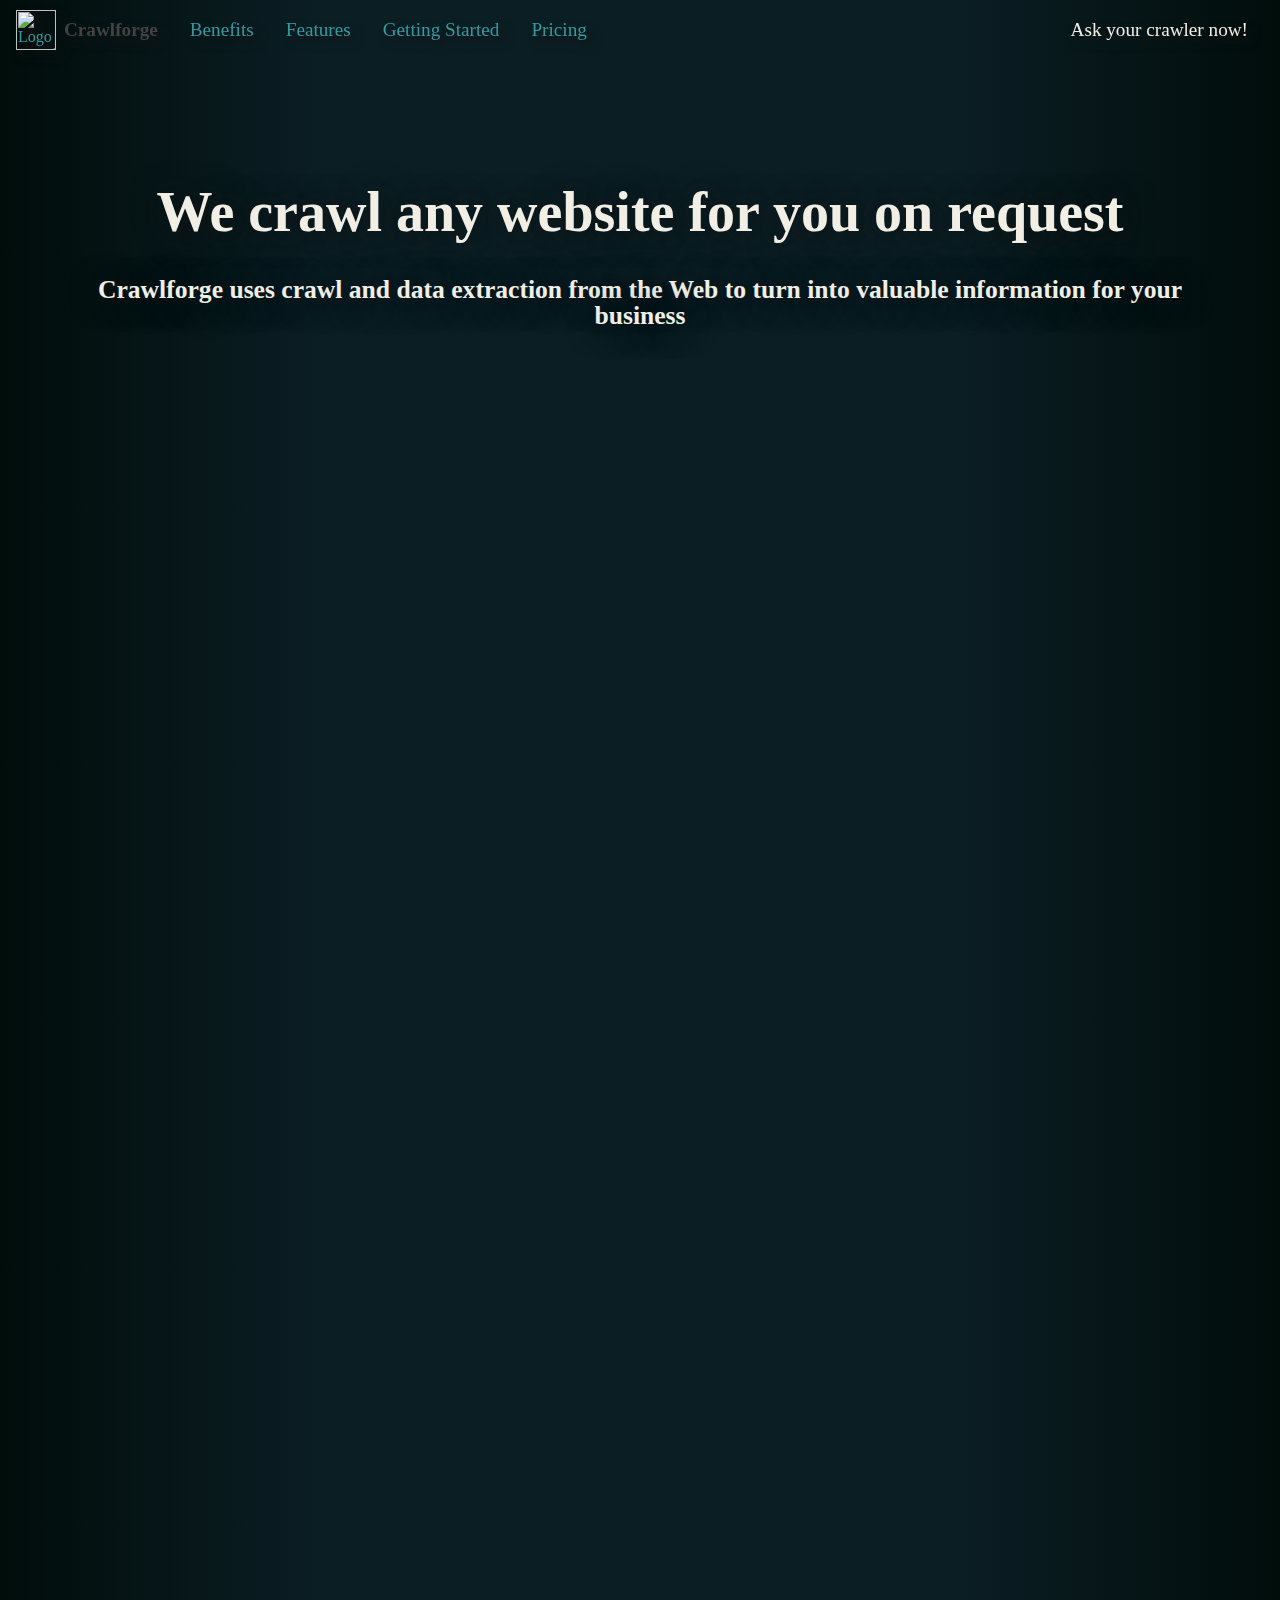
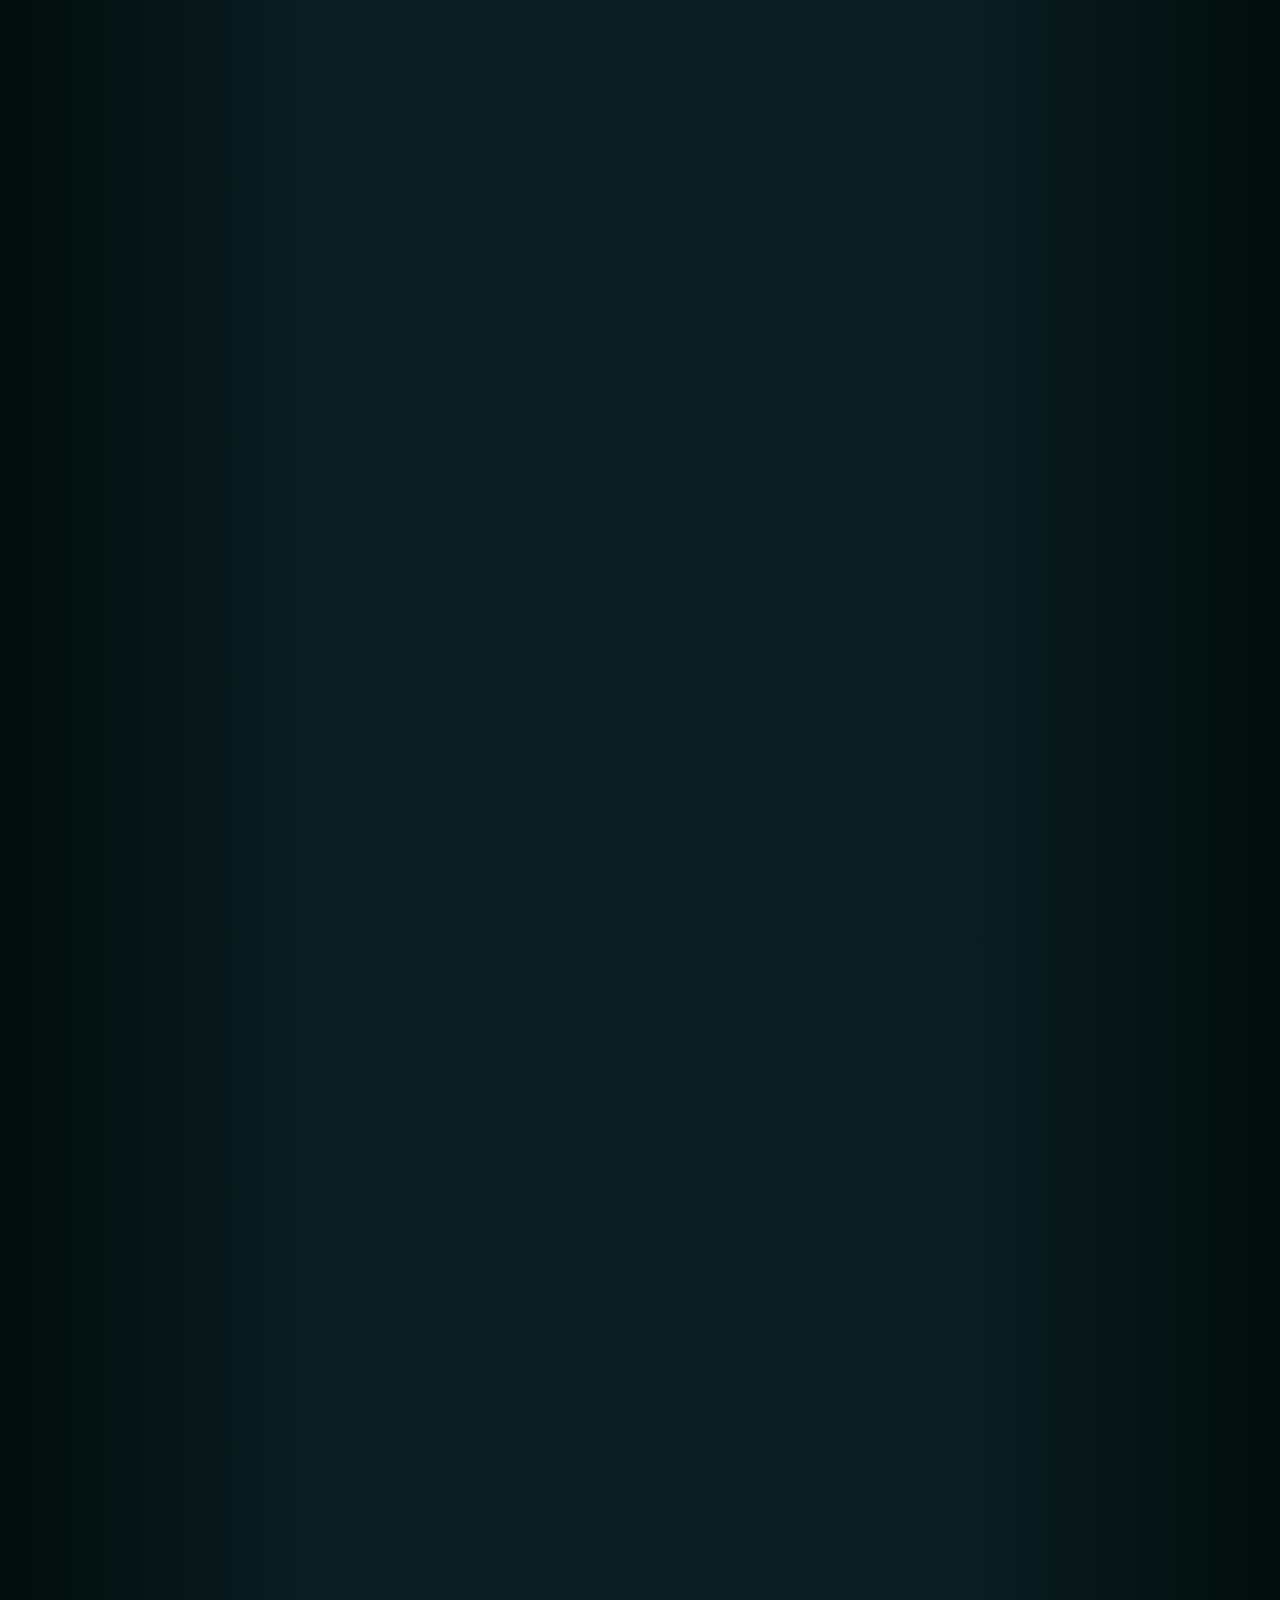
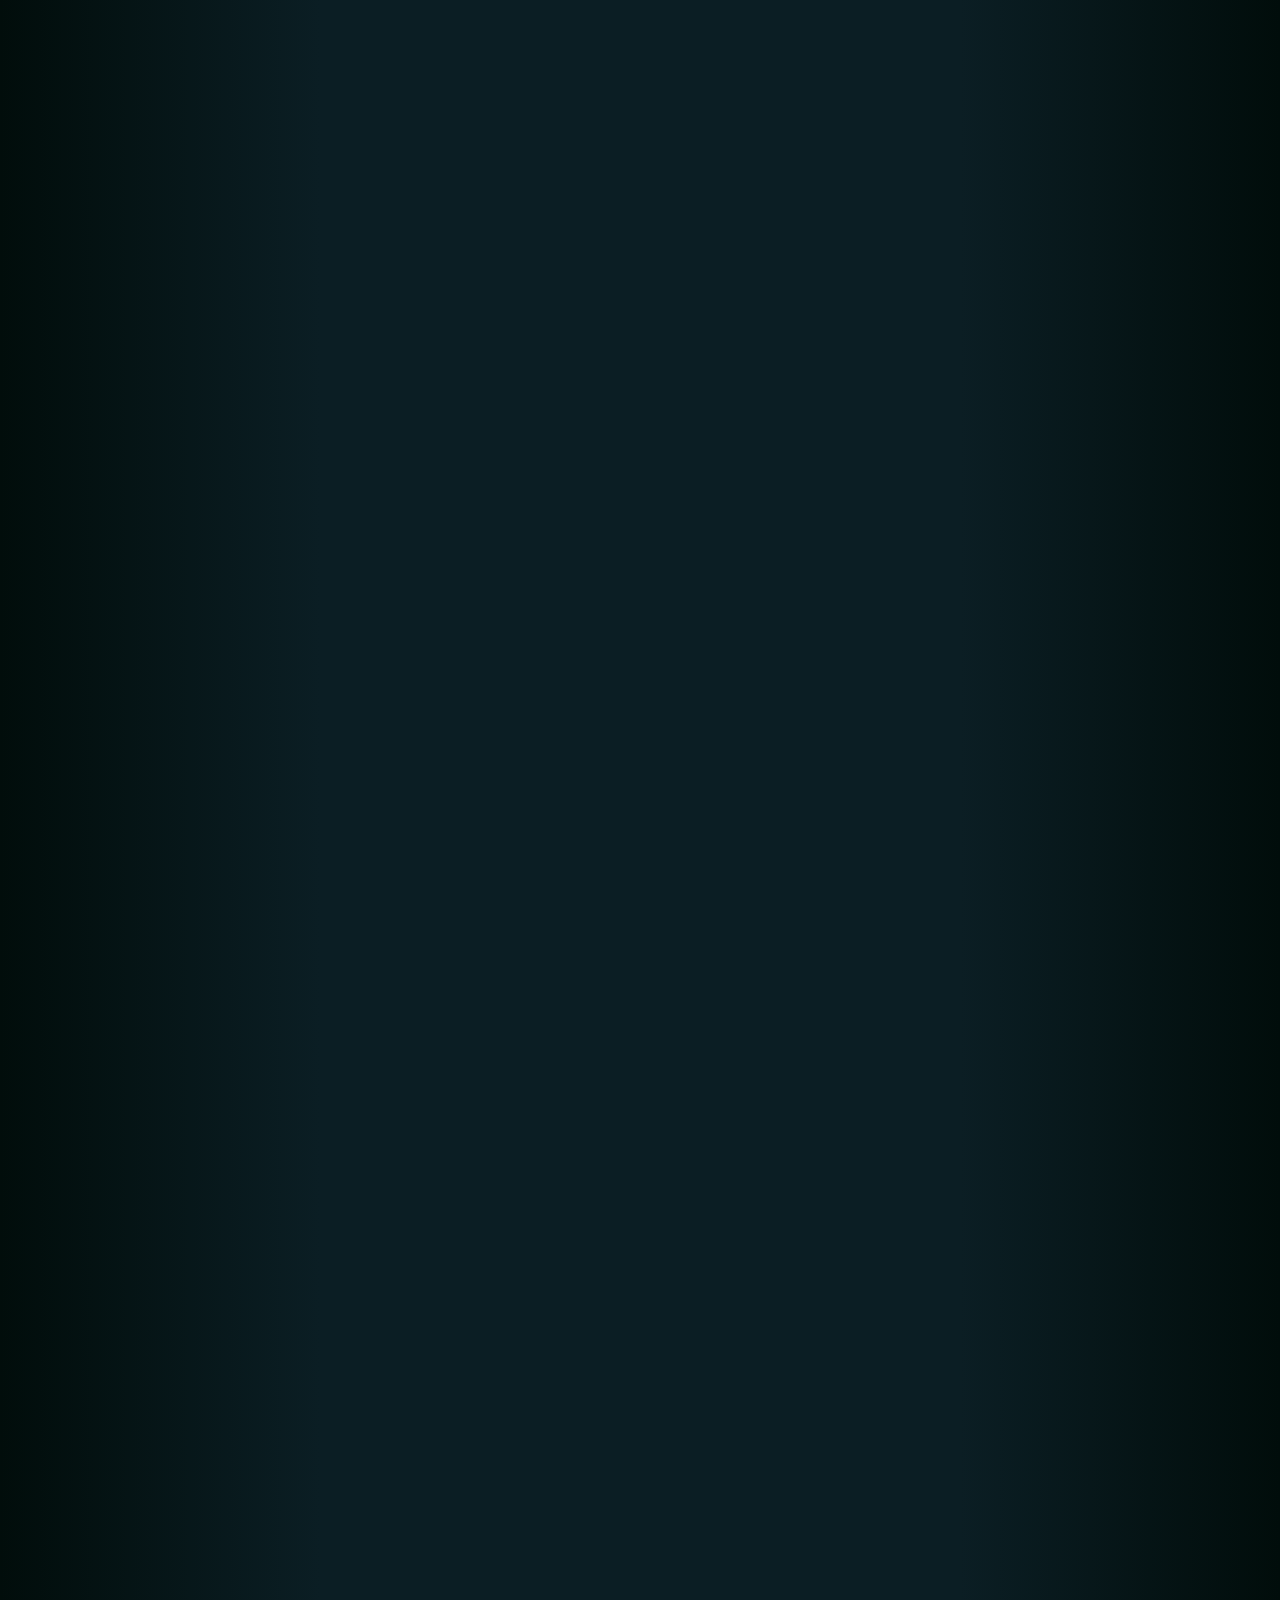
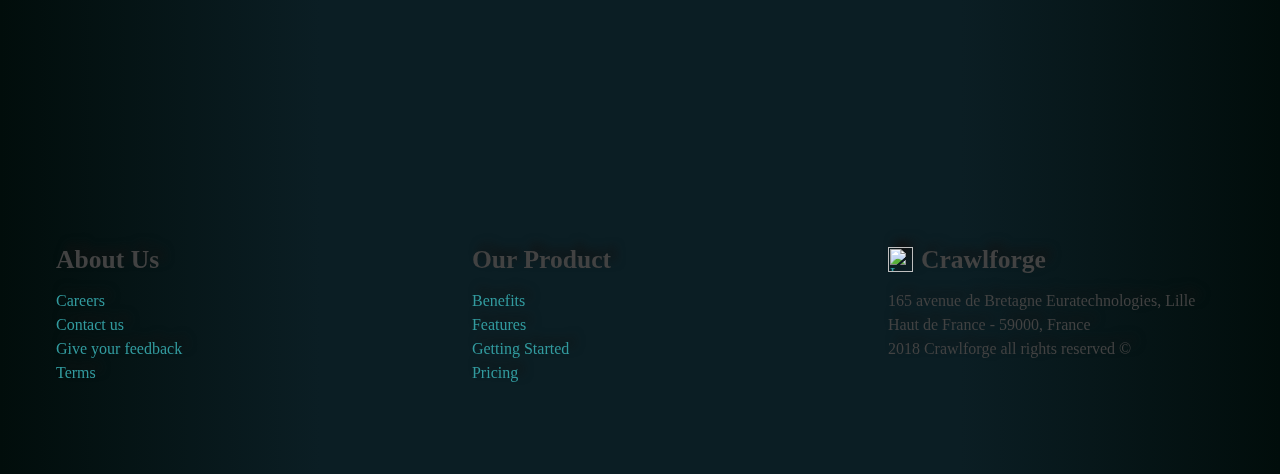
==== commit 6c896245: "feat: phrasing" ====
--- a/index.html
+++ b/index.html
@@ -29,7 +29,7 @@
 
     <div class="header">
         <div class="content align-center">
-            <h1>Extract data from competitors' websites</h1>
+            <h1>We crawl any website for you on request</h1>
             <h3>Crawlforge uses crawl and data extraction from the Web to turn into valuable information for your business</h3>
         </div>
     </div>
@@ -40,7 +40,6 @@
             <div class="note big-note1">
                 <div class="align-center">
                     <h2>Benefits</h2>
-                    <p>Monitor all the websites of your competitors, understand their strategy</p>
                 </div>
                 <div class="separation"></div>
                 <div class="grid">
@@ -50,9 +49,11 @@
                                 <img class="icon" src="/images/cart.svg" alt="cart">
                                 <h3>Get data that matters</h3>
                             </div>
-                            <p>Get stocks, prices, promotions, number of photos per item, number of characters of a product
-                                sheets, customer reviews... Our technology and infrastructure allow us to visit the largest
-                                marketplaces and the biggest ecommerce sites.</p>
+                            <p>
+                                Get stocks, prices, promotions, number of photos per item, number of characters of a product sheets, customer reviews...
+                                Our technology and infrastructure allow us to visit the largest marketplaces and the biggest
+                                ecommerce sites.
+                            </p>
                         </div>
                     </div>
                     <div class="column">
@@ -61,9 +62,10 @@
                                 <img class="icon" src="/images/lantern.svg" alt="lantern">
                                 <h3>Automated monitoring</h3>
                             </div>
-                            <p>You can monitor multiple sites of your competitors at once and get all the valuables parameters
-                                day after day. We send you a weekly report. We can set up a custom dashboard so that you
-                                can visualize the information efficiently and alerts.</p>
+                            <p>
+                                You can monitor multiple sites at once and get all the valuables parameters day after day. We send you a weekly report. We
+                                can set up a custom dashboard so that you can visualize the information efficiently and alerts.
+                            </p>
                         </div>
                     </div>
                     <div class="column">
@@ -72,9 +74,9 @@
                                 <img class="icon" src="/images/hammer.svg" alt="hammer">
                                 <h3>Beat your competitors</h3>
                             </div>
-                            <p>Discover the products that are currently selling in your market. Thanks to Crawlforge you analyze
-                                the digital strategy of your competitors and are able to make the best decisions for your
-                                business.
+                            <p>
+                                Discover the products that are currently selling in your market. Thanks to Crawlforge you analyze the digital strategy of
+                                your competitors and are able to make the best decisions for your business.
                             </p>
                         </div>
                     </div>
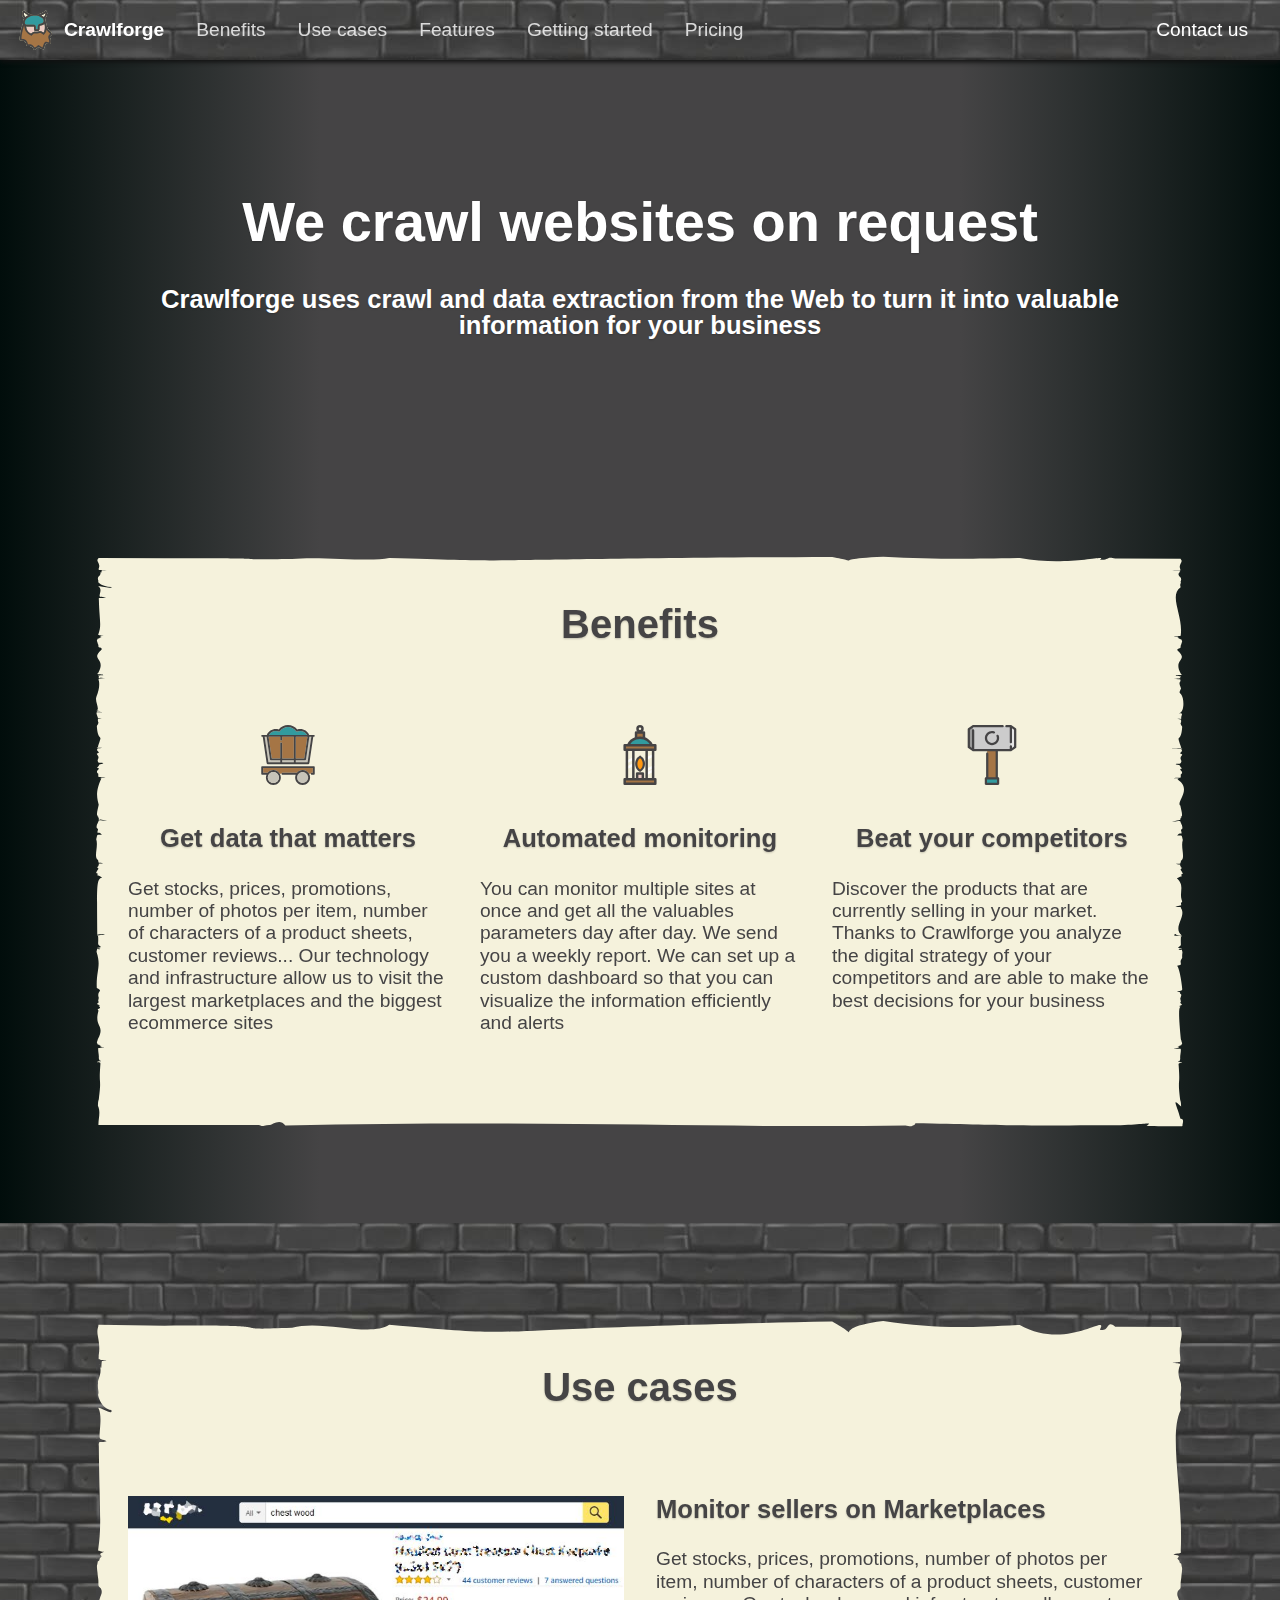
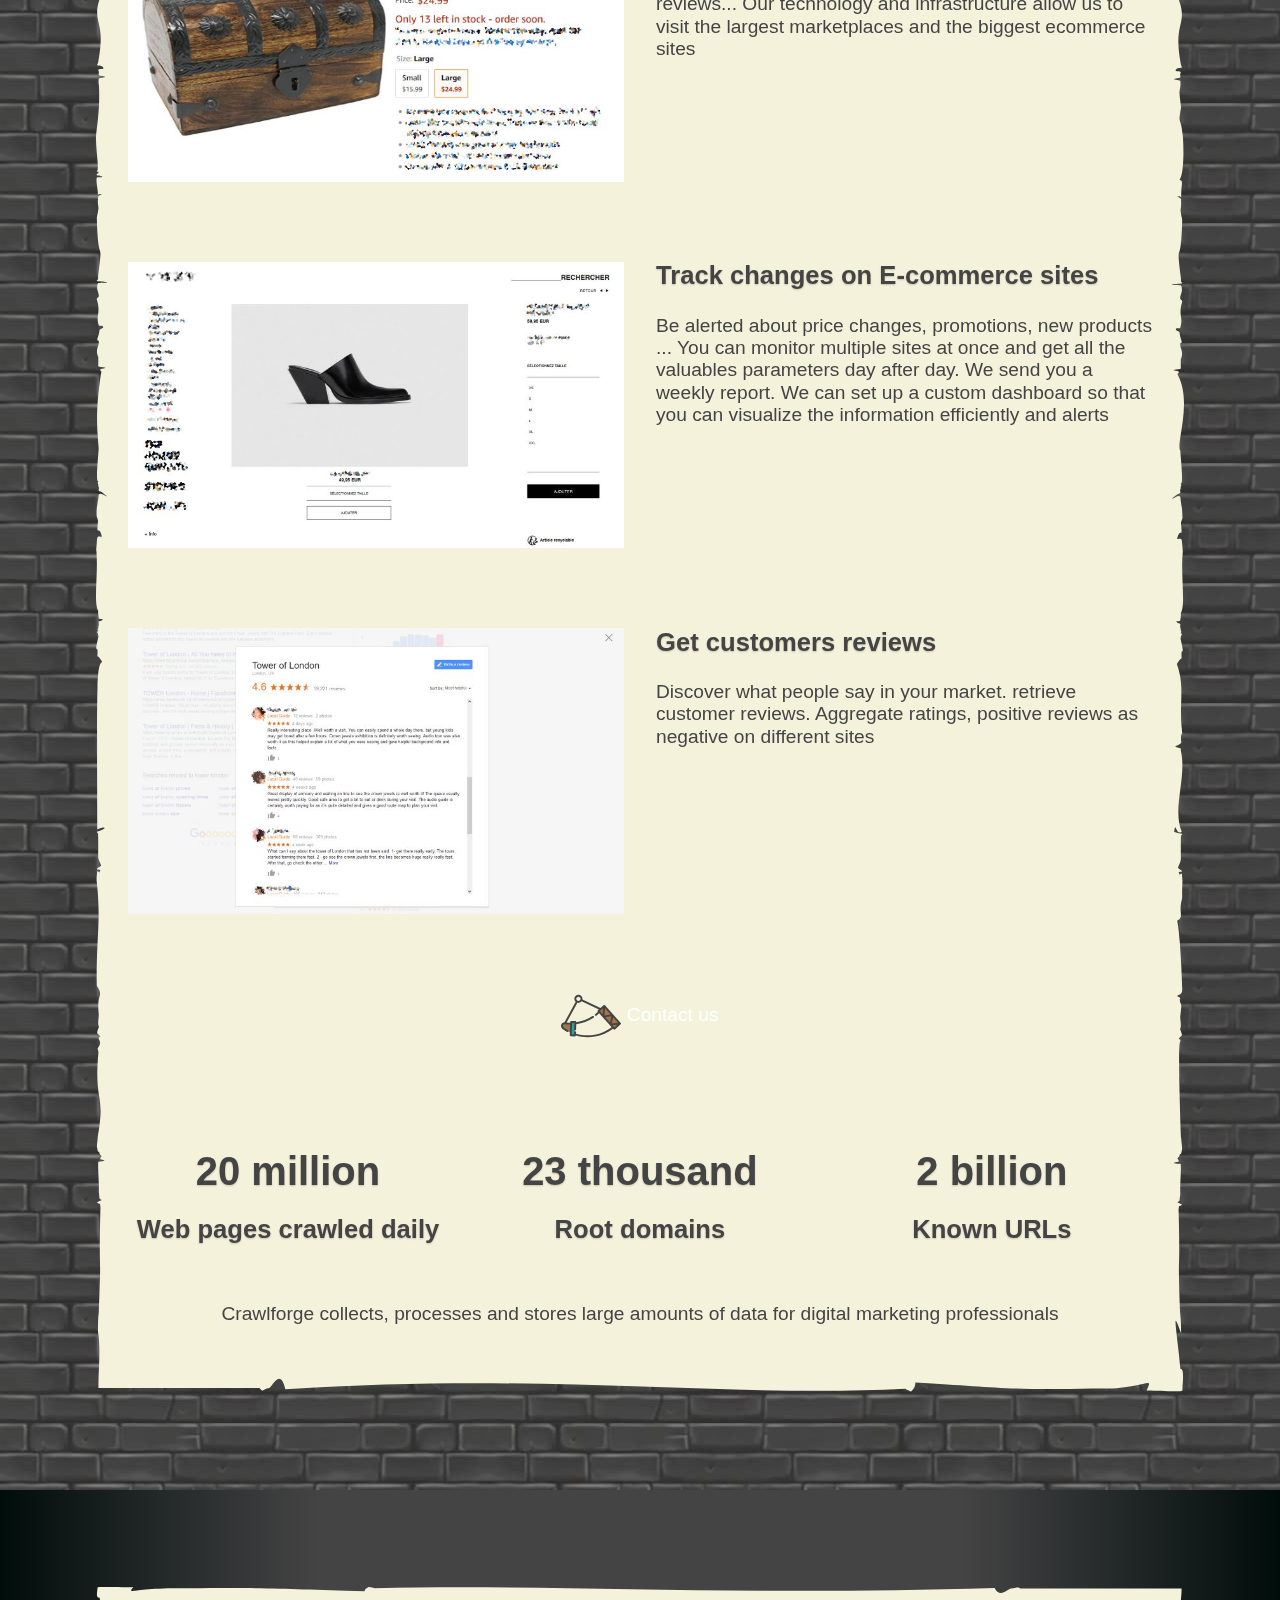
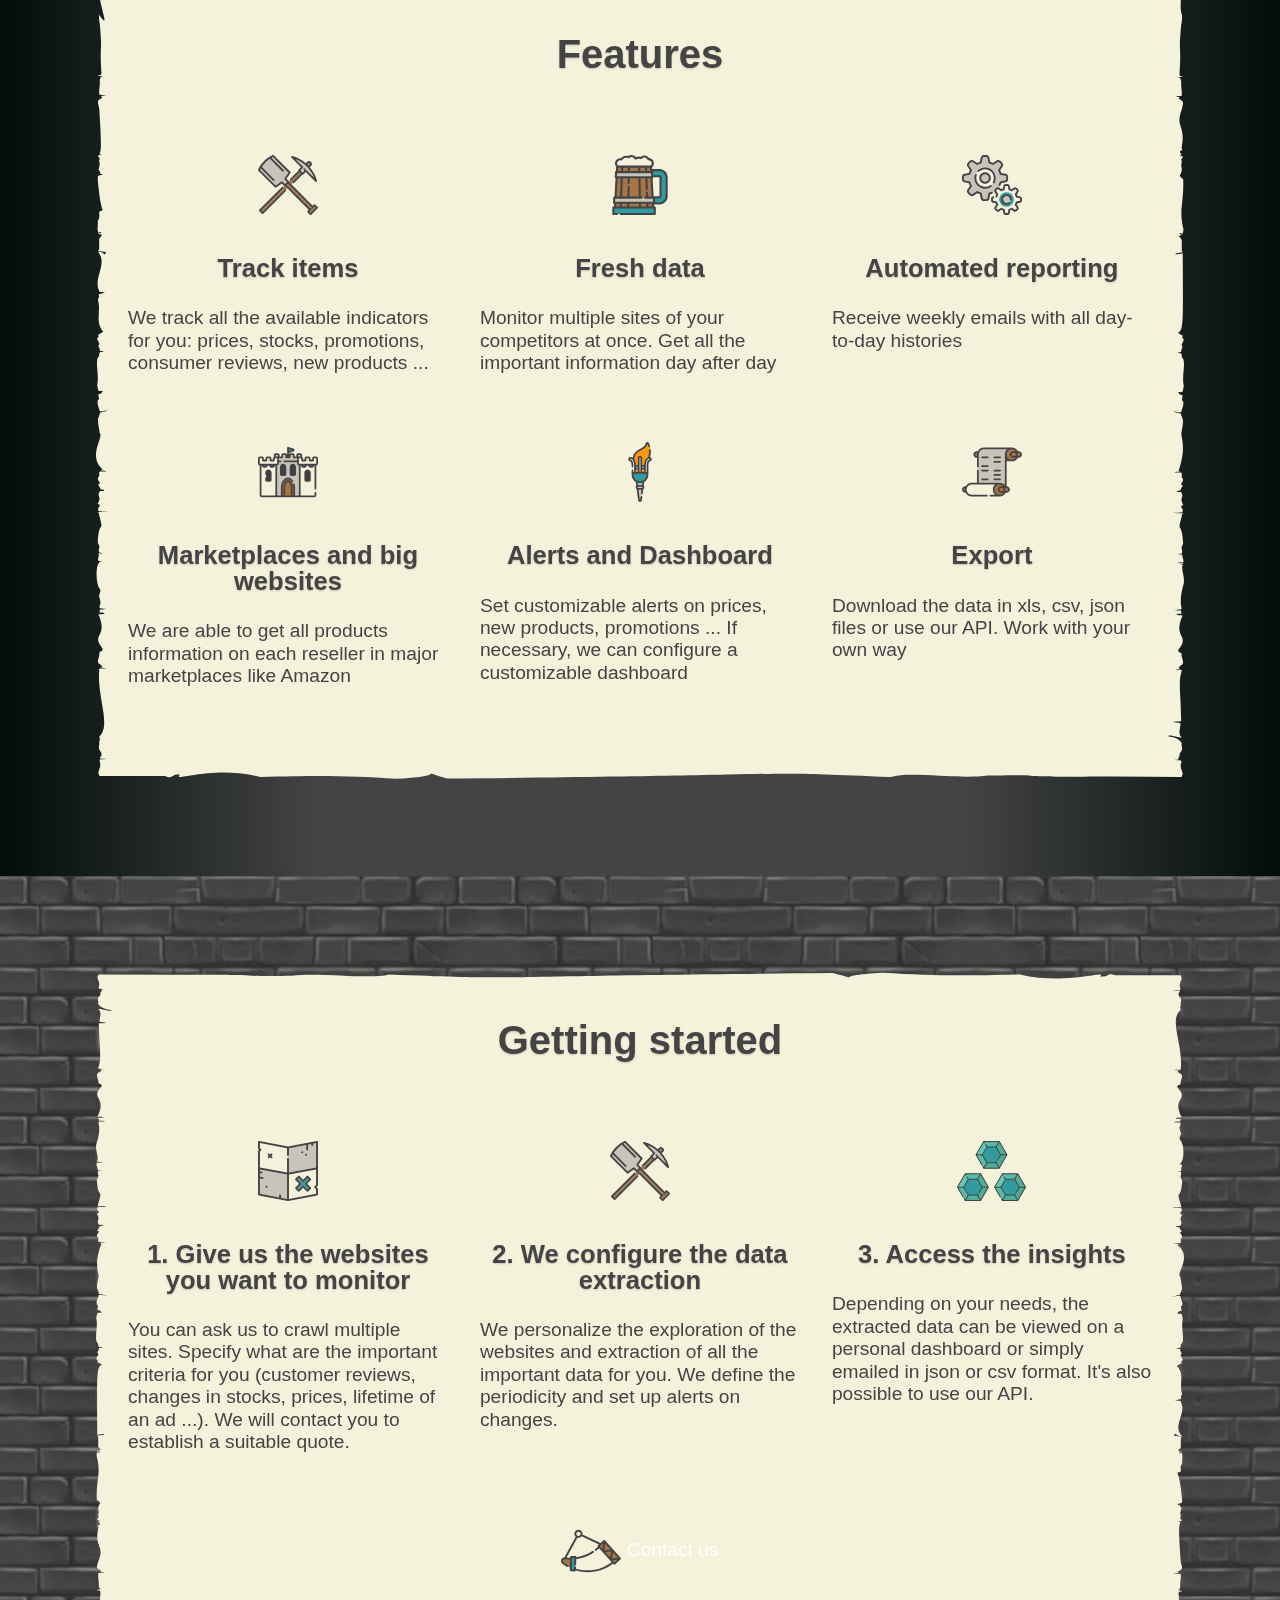
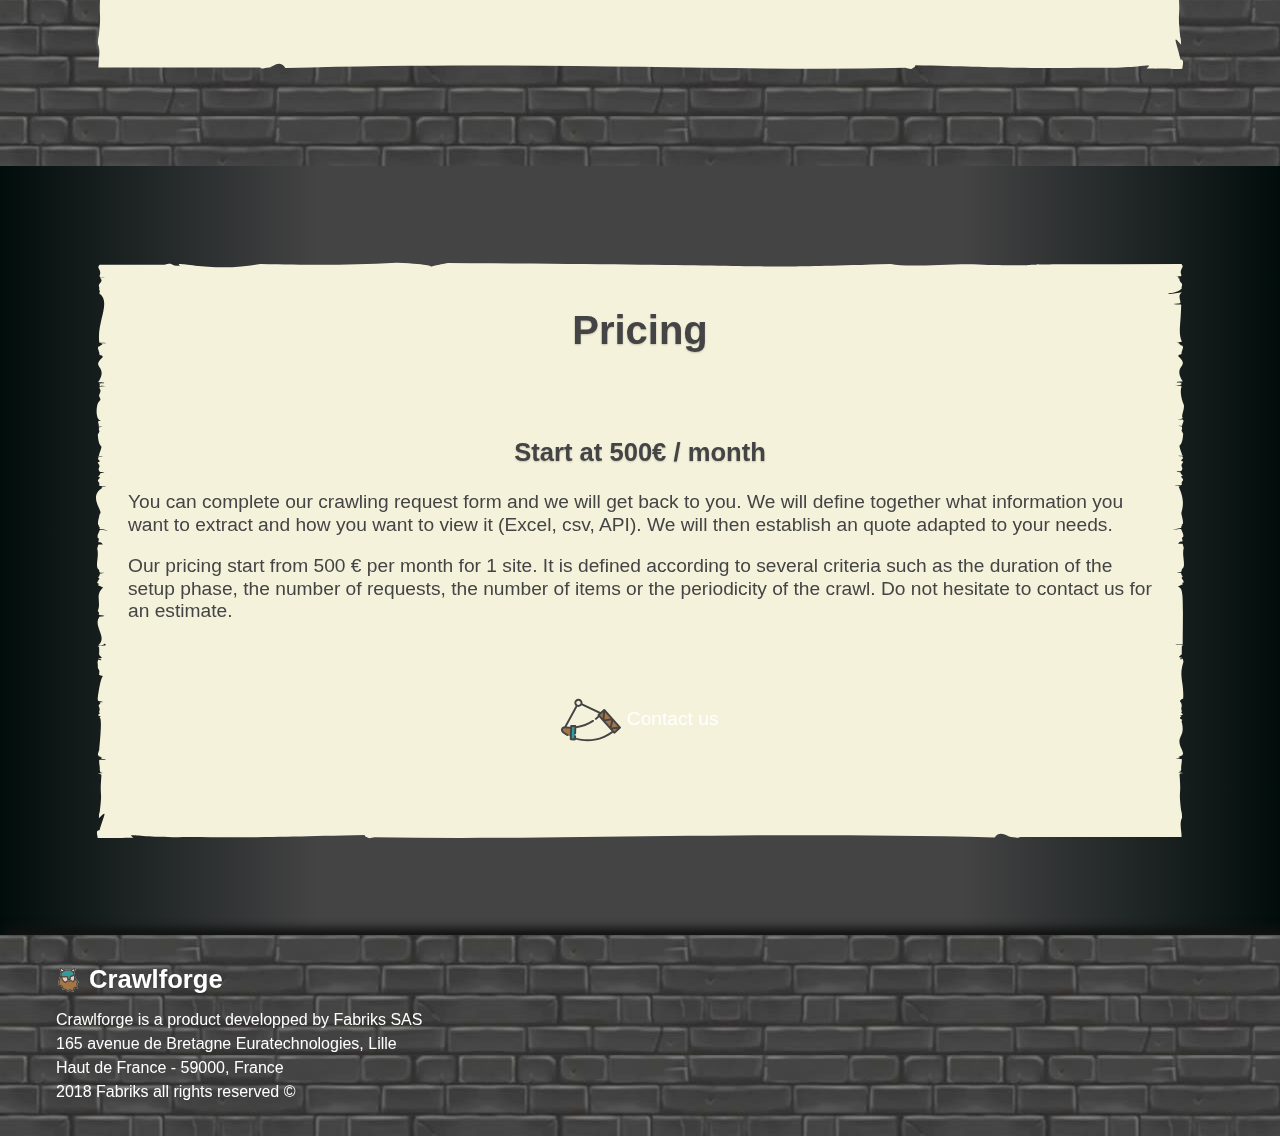
==== commit 9ced425e: "refacto: lot of things" ====
--- a/index.html
+++ b/index.html
@@ -2,7 +2,7 @@
 
 <head>
     <title>Crawlforge</title>
-    <link rel="stylesheet" href="https://cdnjs.cloudflare.com/ajax/libs/normalize/7.0.0/normalize.min.css">
+    <link rel="stylesheet" href="/reset.css">
     <link rel="stylesheet" href="/main.css">
     <link rel="shortcut icon" type="image/x-icon" href="">
     <meta name="viewport" content="initial-scale=1.0, width=device-width">
@@ -18,26 +18,26 @@
             </a>
             <a class="navbar-element company" href="/">Crawlforge</a>
             <a class="navbar-element link" href="#benefits">Benefits</a>
+            <a class="navbar-element link" href="#use-cases">Use cases</a>
             <a class="navbar-element link" href="#features">Features</a>
-            <a class="navbar-element link" href="#getting-started">Getting Started</a>
+            <a class="navbar-element link" href="#getting-started">Getting started</a>
             <a class="navbar-element link" href="#pricing">Pricing</a>
-            <a class="navbar-element navbar-right button" href="/">
-                Ask your crawler now!
+            <a class="navbar-element navbar-right button" href="https://goo.gl/forms/RbQzdggXU4L9jdat1" target="_blank">
+                Contact us
             </a>
         </div>
     </div>
-
     <div class="header">
         <div class="content align-center">
-            <h1>We crawl any website for you on request</h1>
-            <h3>Crawlforge uses crawl and data extraction from the Web to turn into valuable information for your business</h3>
+            <h1>We crawl websites on request</h1>
+            <h3>Crawlforge uses crawl and data extraction from the Web to turn it into valuable information for your business</h3>
         </div>
     </div>
 
     <div id="benefits" class="separation1"></div>
     <div class="background">
         <div class="content">
-            <div class="note big-note1">
+            <div class="note note1">
                 <div class="align-center">
                     <h2>Benefits</h2>
                 </div>
@@ -52,7 +52,7 @@
                             <p>
                                 Get stocks, prices, promotions, number of photos per item, number of characters of a product sheets, customer reviews...
                                 Our technology and infrastructure allow us to visit the largest marketplaces and the biggest
-                                ecommerce sites.
+                                ecommerce sites
                             </p>
                         </div>
                     </div>
@@ -64,7 +64,7 @@
                             </div>
                             <p>
                                 You can monitor multiple sites at once and get all the valuables parameters day after day. We send you a weekly report. We
-                                can set up a custom dashboard so that you can visualize the information efficiently and alerts.
+                                can set up a custom dashboard so that you can visualize the information efficiently and alerts
                             </p>
                         </div>
                     </div>
@@ -76,20 +76,75 @@
                             </div>
                             <p>
                                 Discover the products that are currently selling in your market. Thanks to Crawlforge you analyze the digital strategy of
-                                your competitors and are able to make the best decisions for your business.
-                            </p>
-                        </div>
-                    </div>
-                </div>
-                <div class="separation"></div>
-            </div>
-        </div>
-    </div>
-
-    <div class="separation1"></div>
-    <div class="background background2">
-        <div class="content">
-            <div class="note big-note2">
+                                your competitors and are able to make the best decisions for your business
+                            </p>
+                        </div>
+                    </div>
+                </div>
+                <div class="separation"></div>
+            </div>
+        </div>
+    </div>
+
+    <div id="use-cases" class="separation1"></div>
+    <div class="background background1">
+        <div class="content">
+            <div class="note note1">
+                <div class="align-center">
+                    <h2>Use cases</h2>
+                </div>
+                <div class="separation"></div>
+                <div class="grid">
+                    <div class="column1">
+                        <div class="content">
+                            <img class="screenshot" src="/images/exemple1.jpg" alt="exemple1">
+                        </div>
+                    </div>
+                    <div class="column1">
+                        <div class="content">
+                            <h3>Monitor sellers on Marketplaces</h3>
+                            <p>
+                                Get stocks, prices, promotions, number of photos per item, number of characters of a product sheets, customer reviews...
+                                Our technology and infrastructure allow us to visit the largest marketplaces and the biggest
+                                ecommerce sites
+                            </p>
+                        </div>
+                    </div>
+                    <div class="column1">
+                        <div class="content">
+                            <img class="screenshot" src="/images/exemple2.jpg" alt="exemple2">
+                        </div>
+                    </div>
+                    <div class="column1">
+                        <div class="content">
+                            <h3>Track changes on E-commerce sites</h3>
+                            <p>
+                                Be alerted about price changes, promotions, new products ... You can monitor multiple sites at once and get all the valuables
+                                parameters day after day. We send you a weekly report. We can set up a custom dashboard so
+                                that you can visualize the information efficiently and alerts
+                            </p>
+                        </div>
+                    </div>
+                    <div class="column1">
+                        <div class="content">
+                            <img class="screenshot" src="/images/exemple3.jpg" alt="exemple3">
+                        </div>
+                    </div>
+                    <div class="column1">
+                        <div class="content">
+                            <h3>Get customers reviews</h3>
+                            <p>
+                                Discover what people say in your market. retrieve customer reviews. Aggregate ratings, positive reviews as negative on different
+                                sites
+                            </p>
+                        </div>
+                    </div>
+                </div>
+                <div class="section align-center">
+                    <a class="button big-button" href="https://goo.gl/forms/RbQzdggXU4L9jdat1" target="_blank">
+                        <img class="icon" src="/images/horn.svg" alt="horn"> Contact us
+                    </a>
+                </div>
                 <div class="separation"></div>
                 <div class="grid">
                     <div class="column">
@@ -128,7 +183,7 @@
     <div id="features" class="separation1"></div>
     <div class="background">
         <div class="content">
-            <div class="note big-note3">
+            <div class="note note3">
                 <div class="align-center">
                     <h2>Features</h2>
                 </div>
@@ -158,7 +213,7 @@
                     <div class="column">
                         <div class="content">
                             <div class=" align-center">
-                                <img class="icon" src="/images/scroll.svg" alt="scroll">
+                                <img class="icon" src="/images/gearing.svg" alt="gearing">
                                 <h3>Automated reporting</h3>
                             </div>
                             <p>Receive weekly emails with all day-to-day histories</p>
@@ -177,47 +232,20 @@
                     <div class="column">
                         <div class="content">
                             <div class=" align-center">
-                                <img class="icon" src="/images/tower.svg" alt="tower">
-                                <h3>CMS</h3>
-                            </div>
-                            <p>We are able to track structured data according to different standards like Prestashop, Magento
-                                and Woocommerce websites</p>
-                        </div>
-                    </div>
-                    <div class="column">
-                        <div class="content">
-                            <div class=" align-center">
                                 <img class="icon" src="/images/torch.svg" alt="torch">
-                                <h3>Customizables alerts</h3>
-                            </div>
-                            <p>Don't miss any changes. Set customizable alerts on prices, new products, promotions ...</p>
-                        </div>
-                    </div>
-                    <div class="column">
-                        <div class="content">
-                            <div class=" align-center">
-                                <img class="icon" src="/images/map.svg" alt="map">
-                                <h3>Dashboard</h3>
-                            </div>
-                            <p>If necessary, we can configure a customizable dashboard to meet your needs</p>
-                        </div>
-                    </div>
-                    <div class="column">
-                        <div class="content">
-                            <div class=" align-center">
-                                <img class="icon" src="/images/cart.svg" alt="cart">
-                                <h3>Excel, json and csv export</h3>
-                            </div>
-                            <p>Download the data in xls, csv or json files and work with your own way</p>
-                        </div>
-                    </div>
-                    <div class="column">
-                        <div class="content">
-                            <div class=" align-center">
-                                <img class="icon" src="/images/gems.svg" alt="gems">
-                                <h3>API</h3>
-                            </div>
-                            <p>Use our API and access the data where you want</p>
+                                <h3>Alerts and Dashboard</h3>
+                            </div>
+                            <p>Set customizable alerts on prices, new products, promotions ... If necessary, we can configure
+                                a customizable dashboard</p>
+                        </div>
+                    </div>
+                    <div class="column">
+                        <div class="content">
+                            <div class=" align-center">
+                                <img class="icon" src="/images/scroll.svg" alt="scroll">
+                                <h3>Export</h3>
+                            </div>
+                            <p>Download the data in xls, csv, json files or use our API. Work with your own way</p>
                         </div>
                     </div>
                 </div>
@@ -229,44 +257,52 @@
     <div id="getting-started" class="separation1"></div>
     <div class="background background1">
         <div class="content">
-            <div class="note big-note1">
+            <div class="note note1">
                 <div class="align-center">
                     <h2>Getting started</h2>
                 </div>
                 <div class="separation"></div>
-                <div class="section">
-                    <h3>1. Give us the websites you want to monitor</h3>
-                    <p>
-                        Give us the web addresses of the sites you want to follow. You can ask us to crawl multiple sites. Specify in your message
-                        what are the important criteria for you (customer reviews, changes in stocks, prices, lifetime of
-                        an ad ...). We will then study your request and we will contact you to establish a suitable quote.
-                    </p>
-                </div>
-                <div class="section">
-                    <h3>2. We configure our crawler and extract data for you</h3>
-                    <p>
-                        Once we have defined your need together, we begin the setup phase. During this time, we begin to personalize the exploration
-                        of the websites and extraction of all the important data for you. We define the periodicity of the
-                        crawler in order to not miss any change on the items you want to follow (prices, stocks, new products
-                        ...) and we set up alerts on important changes.
-                    </p>
-                    <p>
-                        Depending on your needs, the extracted data can be viewed on a personal dashboard or simply emailed in json or csv format.
-                        It's also possible to use our API.
-                    </p>
-                </div>
-                <div class="section">
-                    <h3>3. Access the insights</h3>
-                    <p>
-                        And now ? You have the useful data of your competitors: the most ordered products, the most viewed ads, the latest promotions
-                        ... All customizable by categories, dates, geographical region ... Thanks to our competitive intelligence
-                        you will better understand the strategy your competitors and can react quickly and efficiently by
-                        adjusting your product strategy and offers.
-                    </p>
+                <div class="grid">
+                    <div class="column">
+                        <div class="content">
+                            <div class=" align-center">
+                                <img class="icon" src="/images/map.svg" alt="map">
+                                <h3>1. Give us the websites you want to monitor</h3>
+                            </div>
+                            <p>
+                                You can ask us to crawl multiple sites. Specify what are the important criteria for you (customer reviews, changes in stocks,
+                                prices, lifetime of an ad ...). We will contact you to establish a suitable quote.
+                            </p>
+                        </div>
+                    </div>
+                    <div class="column">
+                        <div class="content">
+                            <div class=" align-center">
+                                <img class="icon" src="/images/tools.svg" alt="tools">
+                                <h3>2. We configure the data extraction</h3>
+                            </div>
+                            <p>
+                                We personalize the exploration of the websites and extraction of all the important data for you. We define the periodicity
+                                and set up alerts on changes.
+                            </p>
+                        </div>
+                    </div>
+                    <div class="column">
+                        <div class="content">
+                            <div class=" align-center">
+                                <img class="icon" src="/images/gems.svg" alt="gems">
+                                <h3>3. Access the insights</h3>
+                            </div>
+                            <p>
+                                Depending on your needs, the extracted data can be viewed on a personal dashboard or simply emailed in json or csv format.
+                                It's also possible to use our API.
+                            </p>
+                        </div>
+                    </div>
                 </div>
                 <div class="section align-center">
                     <a class="button big-button" href="https://goo.gl/forms/RbQzdggXU4L9jdat1" target="_blank">
-                        <img class="icon" src="/images/horn.svg" alt="horn"> Ask us, complete our crawling form
+                        <img class="icon" src="/images/horn.svg" alt="horn"> Contact us
                     </a>
                 </div>
                 <div class="separation"></div>
@@ -277,13 +313,15 @@
     <div id="pricing" class="separation1"></div>
     <div class="background">
         <div class="content">
-            <div class="note big-note2">
+            <div class="note note2">
                 <div class="align-center">
                     <h2>Pricing</h2>
                 </div>
                 <div class="separation"></div>
                 <div class="section">
-                    <h3>Start at 500€ / month</h3>
+                    <div class="align-center">
+                        <h3>Start at 500€ / month</h3>
+                    </div>
                     <p>
                         You can complete our crawling request form and we will get back to you. We will define together what information you want
                         to extract and how you want to view it (Excel, csv, API). We will then establish an quote adapted
@@ -296,70 +334,42 @@
                 </div>
                 <div class="section align-center">
                     <a class="button big-button" href="https://goo.gl/forms/RbQzdggXU4L9jdat1" target="_blank">
-                        <img class="icon" src="/images/horn.svg" alt="horn"> Ask us, complete our crawling form
-                    </a>
-                </div>
-                <div class="separation"></div>
-            </div>
-        </div>
-    </div>
+                        <img class="icon" src="/images/horn.svg" alt="horn"> Contact us
+                    </a>
+                </div>
+                <div class="separation"></div>
+            </div>
+        </div>
+    </div>
+
 
     <div class="footer">
-        <div class="separation"></div>
-        <div class="footer-content grid">
-            <div class="column">
-                <ul>
-                    <h3>About Us</h3>
-                    <li>
-                        <a class="link" href="mailto:">Careers</a>
-                    </li>
-                    <li>
-                        <a class="link" href="mailto:">Contact us</a>
-                    </li>
-                    <li>
-                        <a class="link" href="mailto:">Give your feedback</a>
-                    </li>
-                    <li>
-                        <a class="link" href="/terms">Terms</a>
-                    </li>
-                </ul>
-            </div>
-            <div class="column">
-                <ul>
-                    <h3>Our Product</h3>
-                    <li>
-                        <a class="link" href="#benefits">Benefits</a>
-                    </li>
-                    <li>
-                        <a class="link" href="#features">Features</a>
-                    </li>
-                    <li>
-                        <a class="link" href="#getting-started">Getting Started</a>
-                    </li>
-                    <li>
-                        <a class="link" href="#pricing">Pricing</a>
-                    </li>
-                </ul>
-            </div>
-            <div class="column">
-                <ul>
-                    <a class="display-flex" href="/">
+        <div class="separation1"></div>
+
+        <div class="footer-content">
+            <ul>
+                <div class="display-flex">
+                    <a href="/">
                         <img class="icon" src="/images/logo.svg" alt="Logo Crawlforge">
+                    </a>
+                    <a href="/">
                         <h3>Crawlforge</h3>
                     </a>
-                    <li>
-                        165 avenue de Bretagne Euratechnologies, Lille
-                    </li>
-                    <li>
-                        Haut de France - 59000, France
-                    </li>
-                    <li>
-                        2018 Crawlforge all rights reserved ©
-                    </li>
-                </ul>
-            </div>
-        </div>
-        <div class="separation"></div>
+                </div>
+                <li>
+                    Crawlforge is a product developped by Fabriks SAS
+                </li>
+                <li>
+                    165 avenue de Bretagne Euratechnologies, Lille
+                </li>
+                <li>
+                    Haut de France - 59000, France
+                </li>
+                <li>
+                    2018 Fabriks all rights reserved ©
+                </li>
+            </ul>
+        </div>
     </div>
 </body>
 
--- a/main.css
+++ b/main.css
@@ -1,40 +1,53 @@
+/* <--------------- Common ---------------> */
+/* :root {
+    --dark-turquoise-color: #00585E;
+    --turquoise-color: #329B9F;
+    --white-color: #fff;
+    --skull-color: #F5F2DC;
+    --black-color: #111;
+    --light-black-color: #454445;
+    --fiery-color: #FF5729;
+} */
+
 body {
     z-index: 0;
     padding: 0;
     margin: 0;
     width: 100%;
-    background: #0b1e24 linear-gradient(90deg,#010d0b 0,#0b1e24 25%,#0b1e24 75%,#010d0b) repeat-y;
-    color: #f1eee5;
+    background: #454445 linear-gradient(90deg,#010d0b 0,#454445 25%,#454445 75%,#010d0b) repeat-y;
+    color: #fff;
 }
 
 ::selection {
     color: #fff;
-    background: #329b9f;
+    background: #329B9F;
 }
 
 ::-moz-selection {
     color: #fff;
-    background: #329b9f;
+    background: #329B9F;
 }
 
 h1 {
     font-weight: 900;
     font-size: 3.5rem;
     line-height: 3.5rem;
-    text-shadow: 0.2rem 0.2rem 2rem #111;
+    text-shadow: 0 1px 2px rgba(0,0,0,0.2);
 }
 
 h2 {
     font-weight: 800;
-    font-size: 3rem;
-    line-height: 3rem;
+    font-size: 2.5rem;
+    line-height: 2.5rem;
     margin: 1rem 0;
+    text-shadow: 0 1px 2px rgba(0,0,0,0.2);
 }
 
 h3 {
     font-weight: 700;
     font-size: 1.6rem;
     line-height: 1.6rem;
+    text-shadow: 0 1px 2px rgba(0,0,0,0.2);
 }
 
 p {
@@ -55,7 +68,7 @@
 .link:hover,
 .link:active {
     text-decoration: underline;
-    opacity: 0.6;
+    opacity: 0.9;
 }
 
 .icon {
@@ -69,7 +82,12 @@
 .icon:hover,
 .icon:active {
     opacity: 1;
-    filter: drop-shadow(0.4rem 0.4rem 0.3rem #424242);
+    filter: drop-shadow(0.4rem 0.4rem 0.3rem #454445);
+}
+
+.screenshot {
+    margin: 1.5rem 0;
+    width: 100%;
 }
 
 .align-center {
@@ -85,7 +103,7 @@
 .button {
     text-align: center;
     padding: 0.5rem 1rem;
-    color: #f1eee5;
+    color: #fff;
     font-size: 1.2rem;
     background: url(/images/button.svg);
     background-size: 100% 100%;
@@ -95,7 +113,7 @@
 .button:hover,
 .button:active {
     text-decoration: none;
-    opacity: 0.6;
+    opacity: 0.9;
 }
 
 .big-button {
@@ -111,8 +129,8 @@
     right: 0;
     width: 100%;
     z-index: 100;
-    background: url(/images/navbar.svg) repeat-x -1rem 0px/auto 100%;
-    filter: drop-shadow(0.4rem 0.4rem 0.3rem #111);
+    background: url(/images/stone.jpg);
+    box-shadow: 0 0.2rem 0.3rem #111;
 }
 
 .navbar .icon {
@@ -132,8 +150,20 @@
     margin: auto 0;
 }
 
+.navbar .link {
+    color: #fff;
+    opacity: 0.8;
+}
+
+.navbar .link:focus,
+.navbar .link:hover,
+.navbar .link:active {
+    text-decoration: underline;
+    opacity: 1;
+}
+
 .company {
-    color: #424242;
+    color: #fff;
     font-weight: 700;
     margin: 19px 0;
     padding: 0 0 0 0.5rem;
@@ -156,7 +186,7 @@
     margin: 11px 0 11px auto;
 }
 
-@media (max-width: 750px) {
+@media (max-width: 950px) {
     .navbar .link {
         display: none;
     }
@@ -165,11 +195,10 @@
 
 /* <--------------- Content ---------------> */
 .header {
-    margin: 50px auto 0;
+    margin: 60px auto 0;
     padding: 80px 0;
     background: url(/images/banner.svg);
     background-size: auto 100%;
-    text-shadow: 0.2rem 0.2rem 2rem #111;
 }
 
 .background {
@@ -178,18 +207,7 @@
 }
 
 .background1 {
-    background: url(/images/wood.svg);
-    background-size: auto 100%;    
-}
-
-.background2 {
-    background: url(/images/gears.svg);
-    background-size: auto 100%;    
-}
-
-.background3 {
-    background: url(/images/.svg);
-    background-size: auto 100%;    
+    background: url(/images/stone.jpg);
 }
 
 .content {
@@ -207,25 +225,27 @@
 .note {
     margin: 1rem;
     padding: 2rem 1rem 1rem;
-    color: #424242;
-    background-color: #f1eee5;
+    color: #454445;
+    background-color: #F5F2DC;
     mask-size: 100% 100%;
 }
 
-.note .note {
-    background-color: transparent;
-}
-
-.note:focus,
-.note:hover,
-.note:active {
-    background-color: #fff;
-}
-
-.note:focus .icon,
-.note:hover .icon,
-.note:active .icon {
-    filter: drop-shadow(0.4rem 0.4rem 0.3rem #424242);
+.column:focus .icon,
+.column:hover .icon,
+.column:active .icon {
+    filter: drop-shadow(0.4rem 0.4rem 0.3rem #454445);
+}
+
+.column:focus h2,
+.column:hover h2,
+.column:active h2 {
+    color: #329b9f;
+}
+
+.column:focus h3,
+.column:hover h3,
+.column:active h3 {
+    color: #329b9f;
 }
 
 .note:focus .separation,
@@ -235,33 +255,21 @@
 }
 
 .note1 {
-    -webkit-mask-image: url(/images/note1.svg);
-    mask-image: url(/images/note1.svg);
-}
-
-.note2 {
-    -webkit-mask-image: url(/images/note2.svg);
-    mask-image: url(/images/note2.svg);
-}
-
-.note3 {
-    -webkit-mask-image: url(/images/note3.svg);
-    mask-image: url(/images/note3.svg);
-}
-
-.big-note1 {
     -webkit-mask-image: url(/images/big-note1.svg);
     mask-image: url(/images/big-note1.svg);
-}
-
-.big-note2 {
+    background-size: auto 100%;
+}
+
+.note2 {
     -webkit-mask-image: url(/images/big-note2.svg);
     mask-image: url(/images/big-note2.svg);
-}
-
-.big-note3 {
+    background-size: auto 100%;
+}
+
+.note3 {
     -webkit-mask-image: url(/images/big-note3.svg);
     mask-image: url(/images/big-note3.svg);
+    background-size: auto 100%;
 }
 
 .note-title .icon {
@@ -275,7 +283,7 @@
 .separation {
     -webkit-mask-image: url(/images/pattern1.svg);
     mask-image: url(/images/pattern1.svg);
-    background-color: #424242;
+    background-color: #454445;
     height: 25px;
     width: 100%;
     margin: 0.5rem 0;
@@ -311,32 +319,42 @@
     }
 }
 
+.column1 {
+    display: inline-block;
+    width: 50%;
+    overflow: hidden;
+    font-size: 1rem;
+    vertical-align: text-top;
+}
+
+@media (max-width: 900px) { 
+    .column1 {
+        width: 100%;
+    }
+}
+
 
 /* <--------------- Footer ---------------> */
 .footer {
     width: 100%;
-    background: url(/images/footer.svg) repeat-x -1rem 0px/auto 100%;
-    color: #424242;
-    padding: 2rem 0 1rem;
-    margin-top: -15px;
+    background: url(/images/stone.jpg);
+    color: #fff;
     filter: drop-shadow(0.4rem -0.4rem 0.3rem #111);
 }
 
-.footer .separation {
-    background-color: #424242;
+.footer-content {
+    max-width: 1440px;
+    margin: 0 auto;
+    padding: 1rem;
 }
 
 .footer h3 {
-    color: #424242;
+    color: #fff;
     margin: 0 0 1rem 0;
 }
 
 .footer a h3:hover {
     text-decoration: underline;
-}
-
-.footer ul {
-    margin: 1.5rem 1rem 1rem 0;
 }
 
 .footer li {
@@ -347,10 +365,4 @@
 .footer img {
     height: 25px;
     margin: 0 0.5rem 0 0;
-}
-
-.footer-content {
-    max-width: 90rem;
-    margin: 0 auto;
-    padding: 1rem;
 }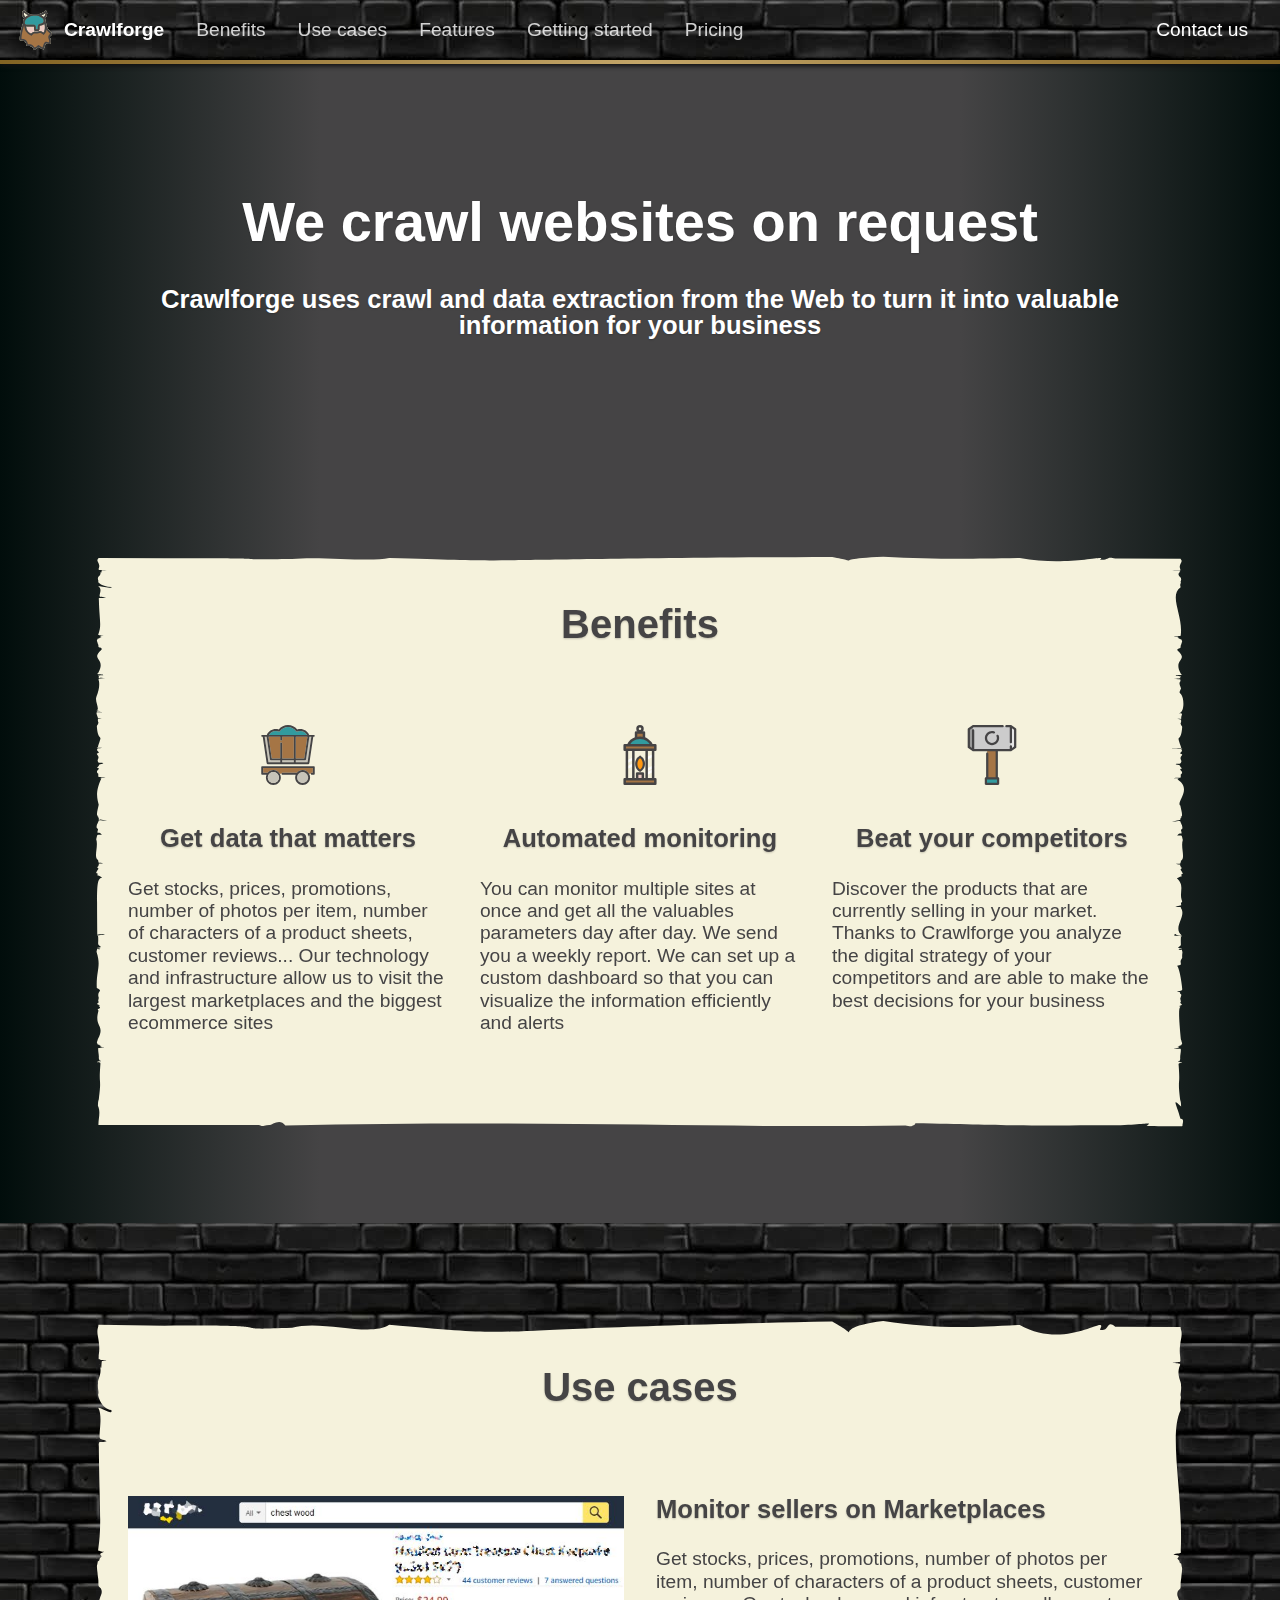
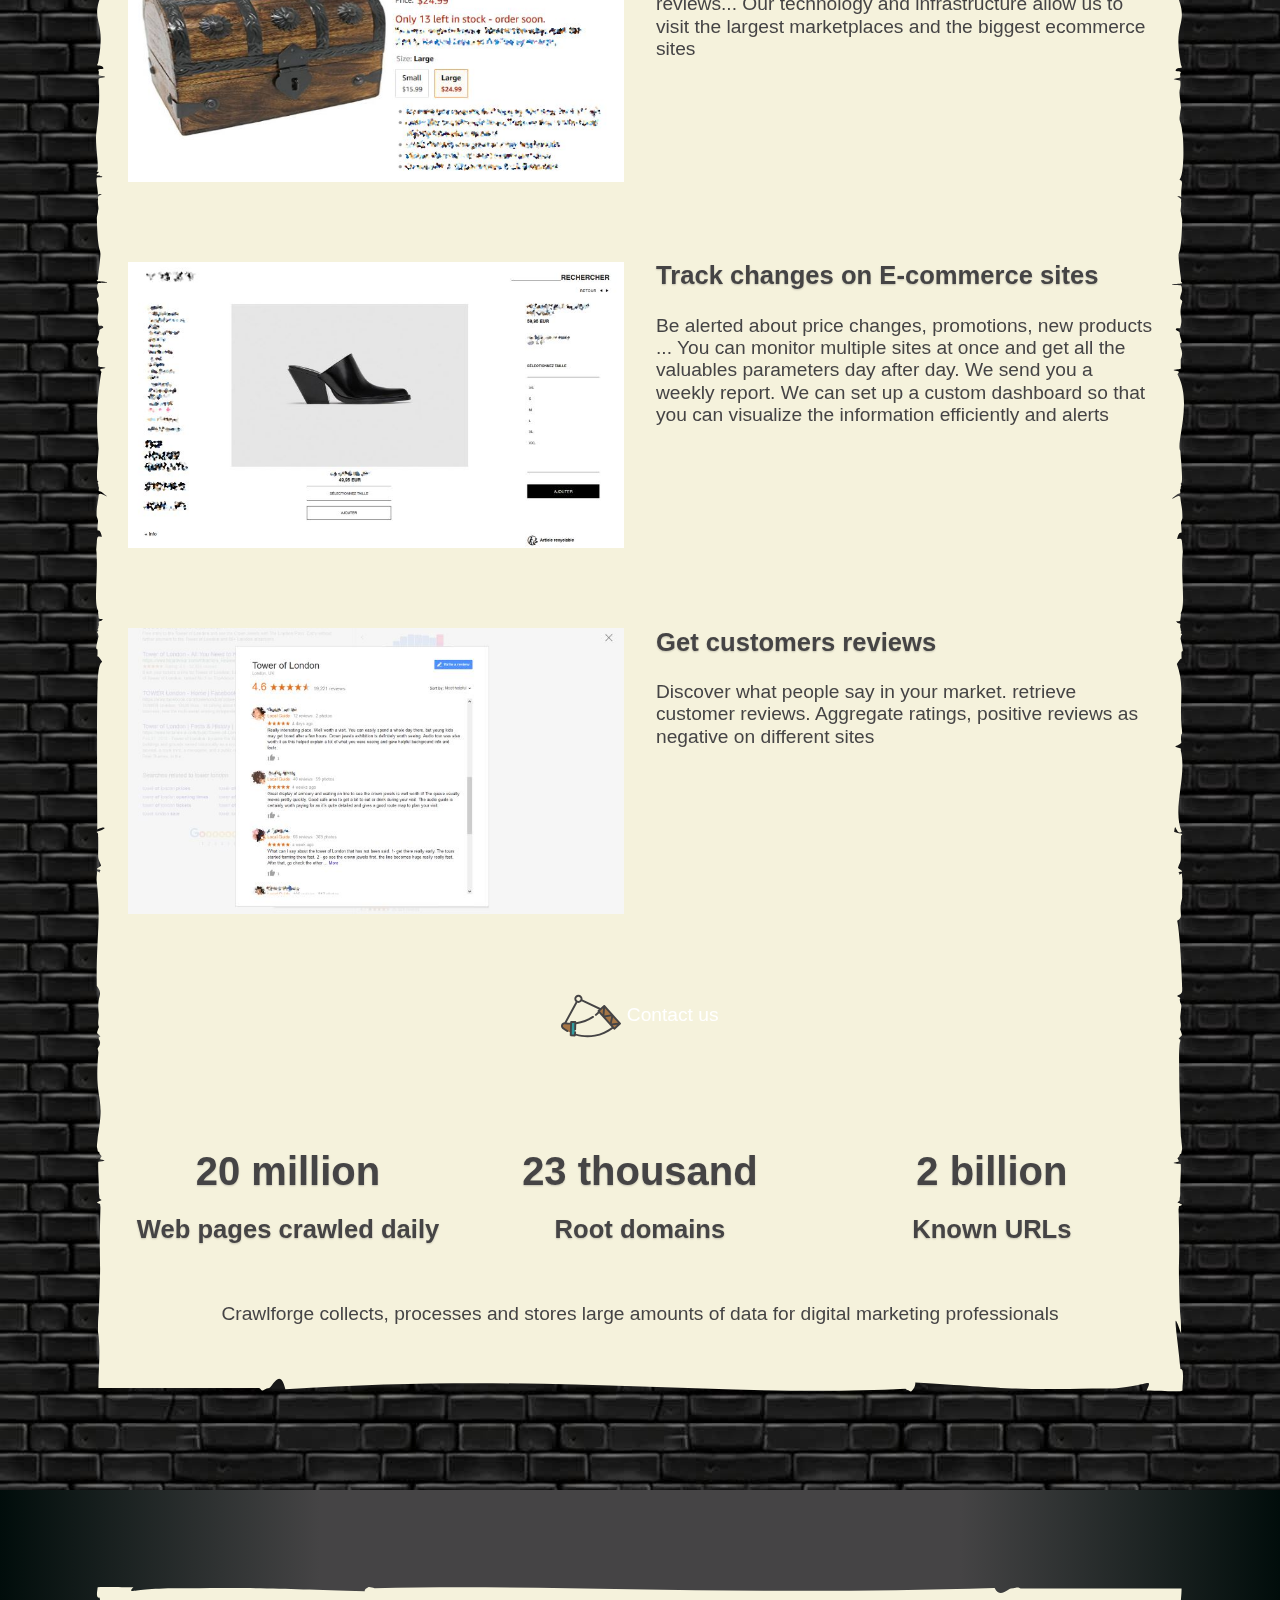
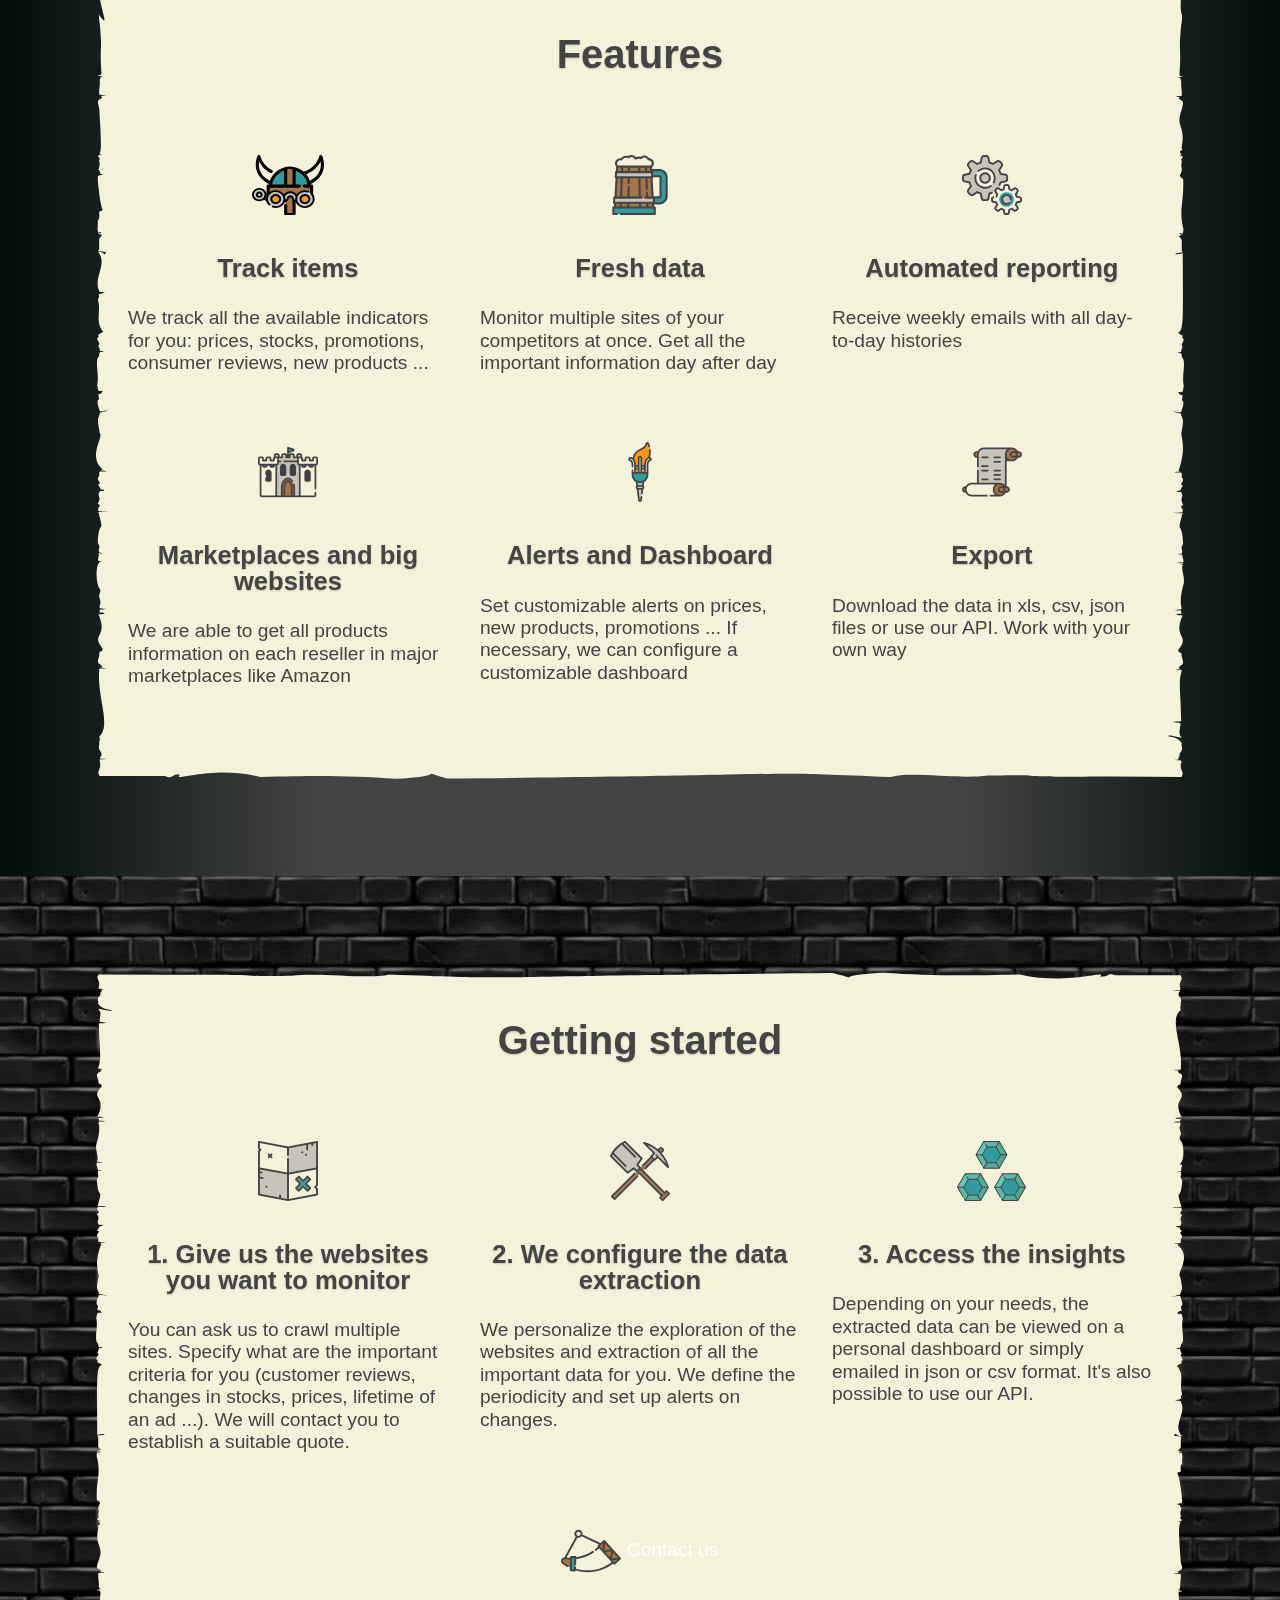
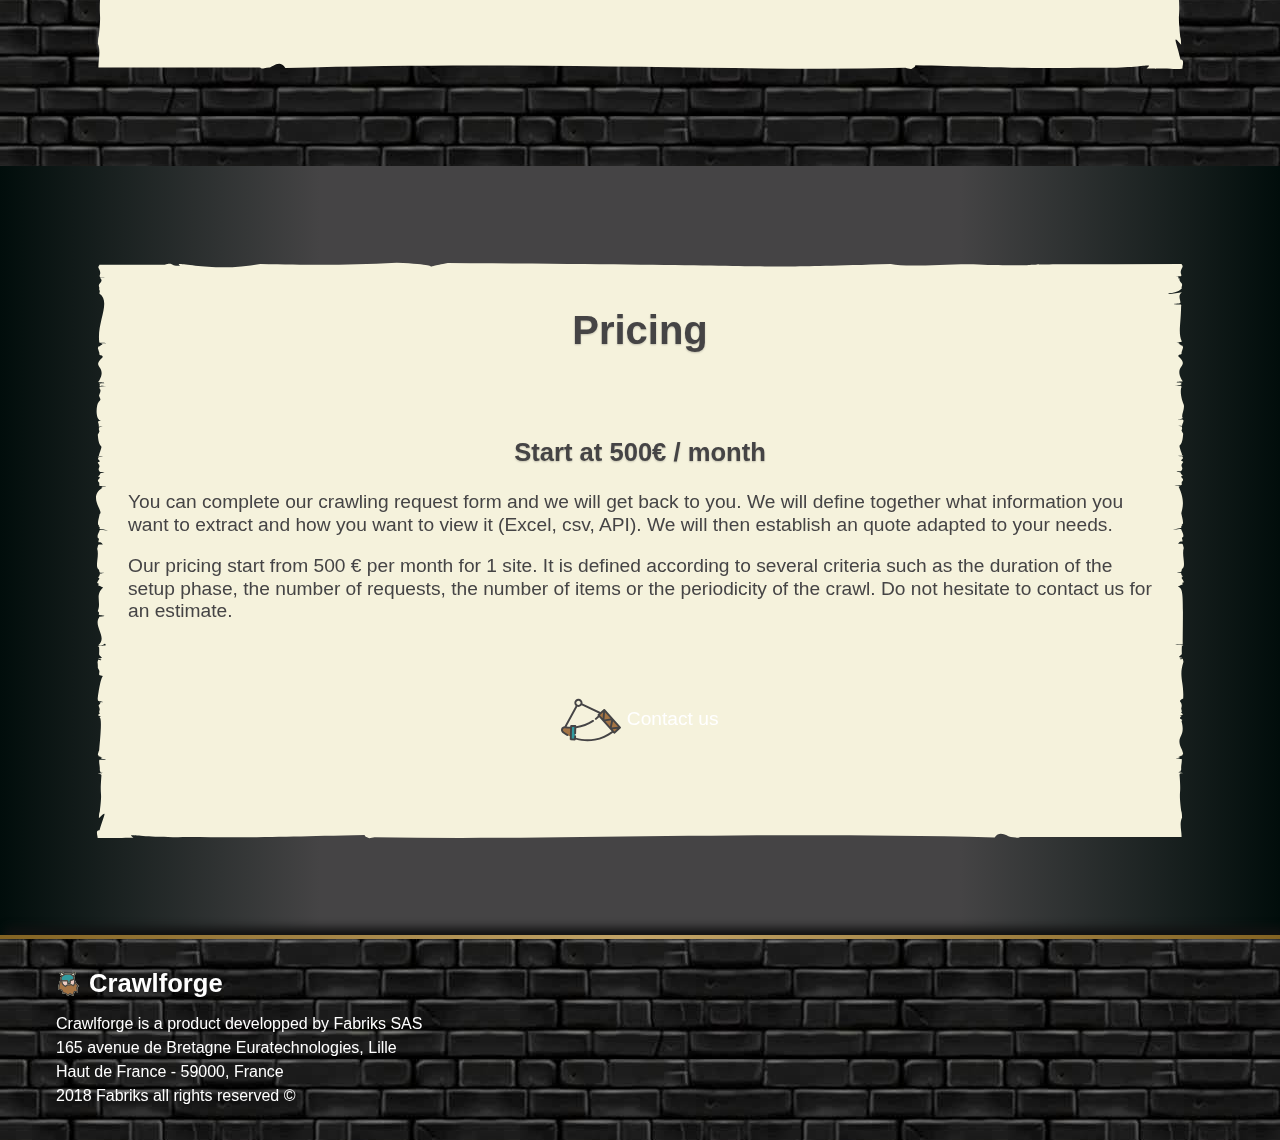
==== commit fbaf7feb: "feat: icon, navbar & footer" ====
--- a/index.html
+++ b/index.html
@@ -192,7 +192,7 @@
                     <div class="column">
                         <div class="content">
                             <div class=" align-center">
-                                <img class="icon" src="/images/tools.svg" alt="tools">
+                                <img class="icon" src="/images/helmet.svg" alt="helmet">
                                 <h3>Track items</h3>
                             </div>
                             <p>We track all the available indicators for you: prices, stocks, promotions, consumer reviews,
@@ -342,10 +342,7 @@
         </div>
     </div>
 
-
     <div class="footer">
-        <div class="separation1"></div>
-
         <div class="footer-content">
             <ul>
                 <div class="display-flex">
--- a/main.css
+++ b/main.css
@@ -131,6 +131,12 @@
     z-index: 100;
     background: url(/images/stone.jpg);
     box-shadow: 0 0.2rem 0.3rem #111;
+    border-bottom: solid 4px transparent;
+    border-image: linear-gradient(to right,#836323 0%,#c3a568 50%,#836323 100%);
+    border-image-slice: 100%;
+    border-image-slice: 1;
+    padding-left: 0;
+    padding-right: 0;
 }
 
 .navbar .icon {
@@ -340,6 +346,12 @@
     background: url(/images/stone.jpg);
     color: #fff;
     filter: drop-shadow(0.4rem -0.4rem 0.3rem #111);
+    border-top: solid 4px transparent;
+    border-image: linear-gradient(to right,#836323 0%,#c3a568 50%,#836323 100%);
+    border-image-slice: 100%;
+    border-image-slice: 1;
+    padding-left: 0;
+    padding-right: 0;
 }
 
 .footer-content {
